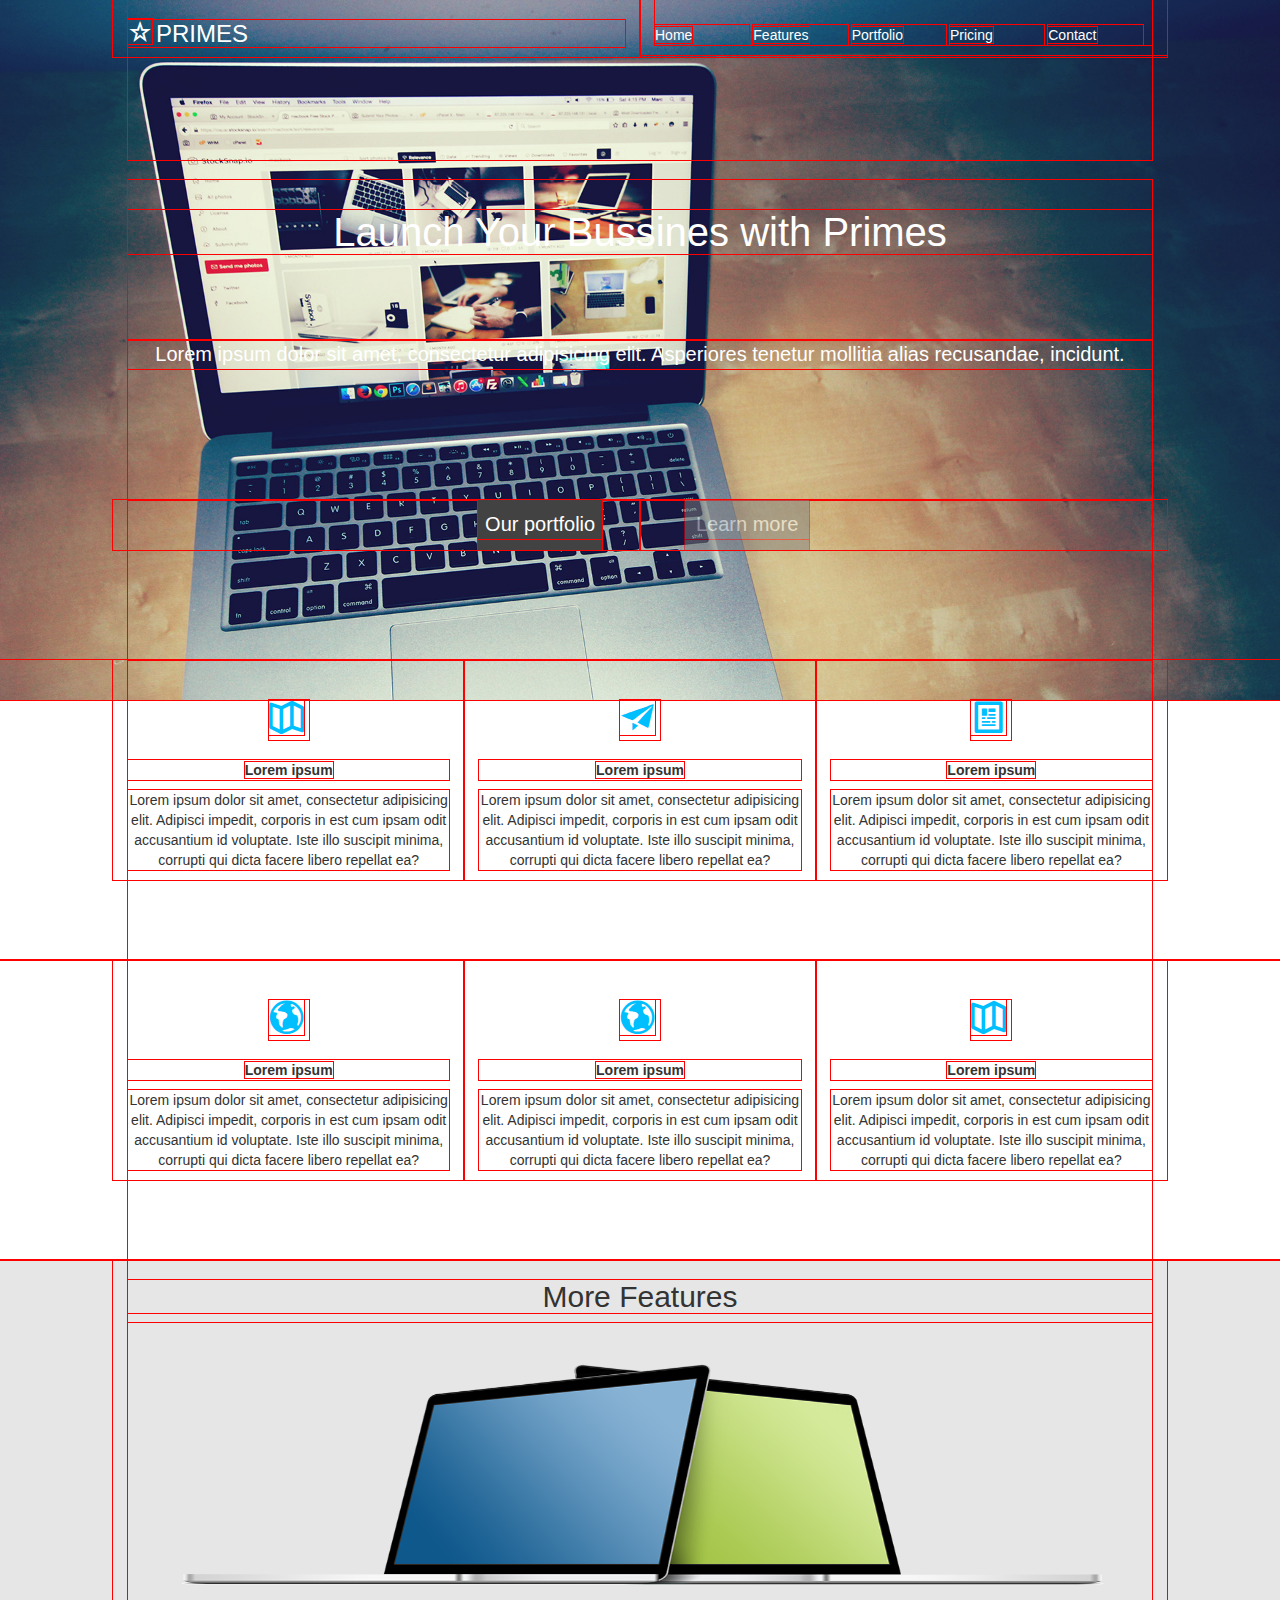
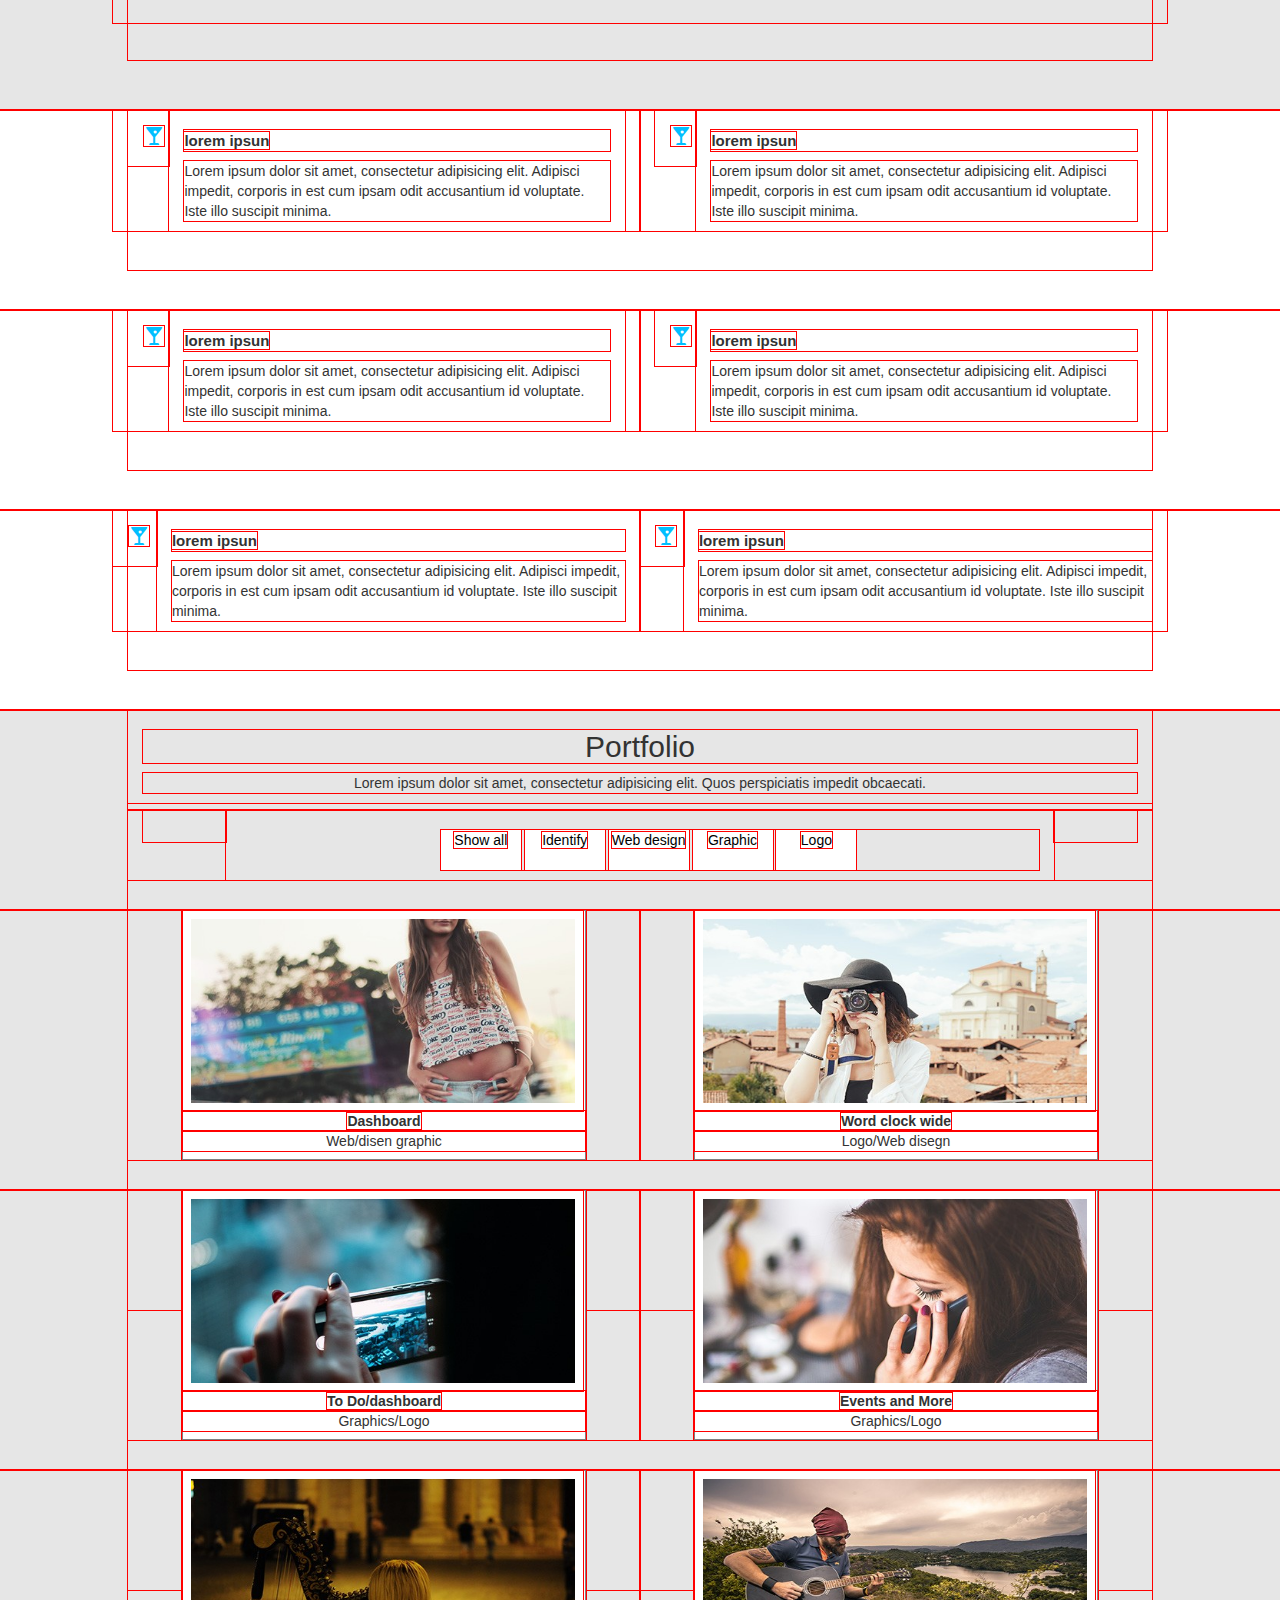
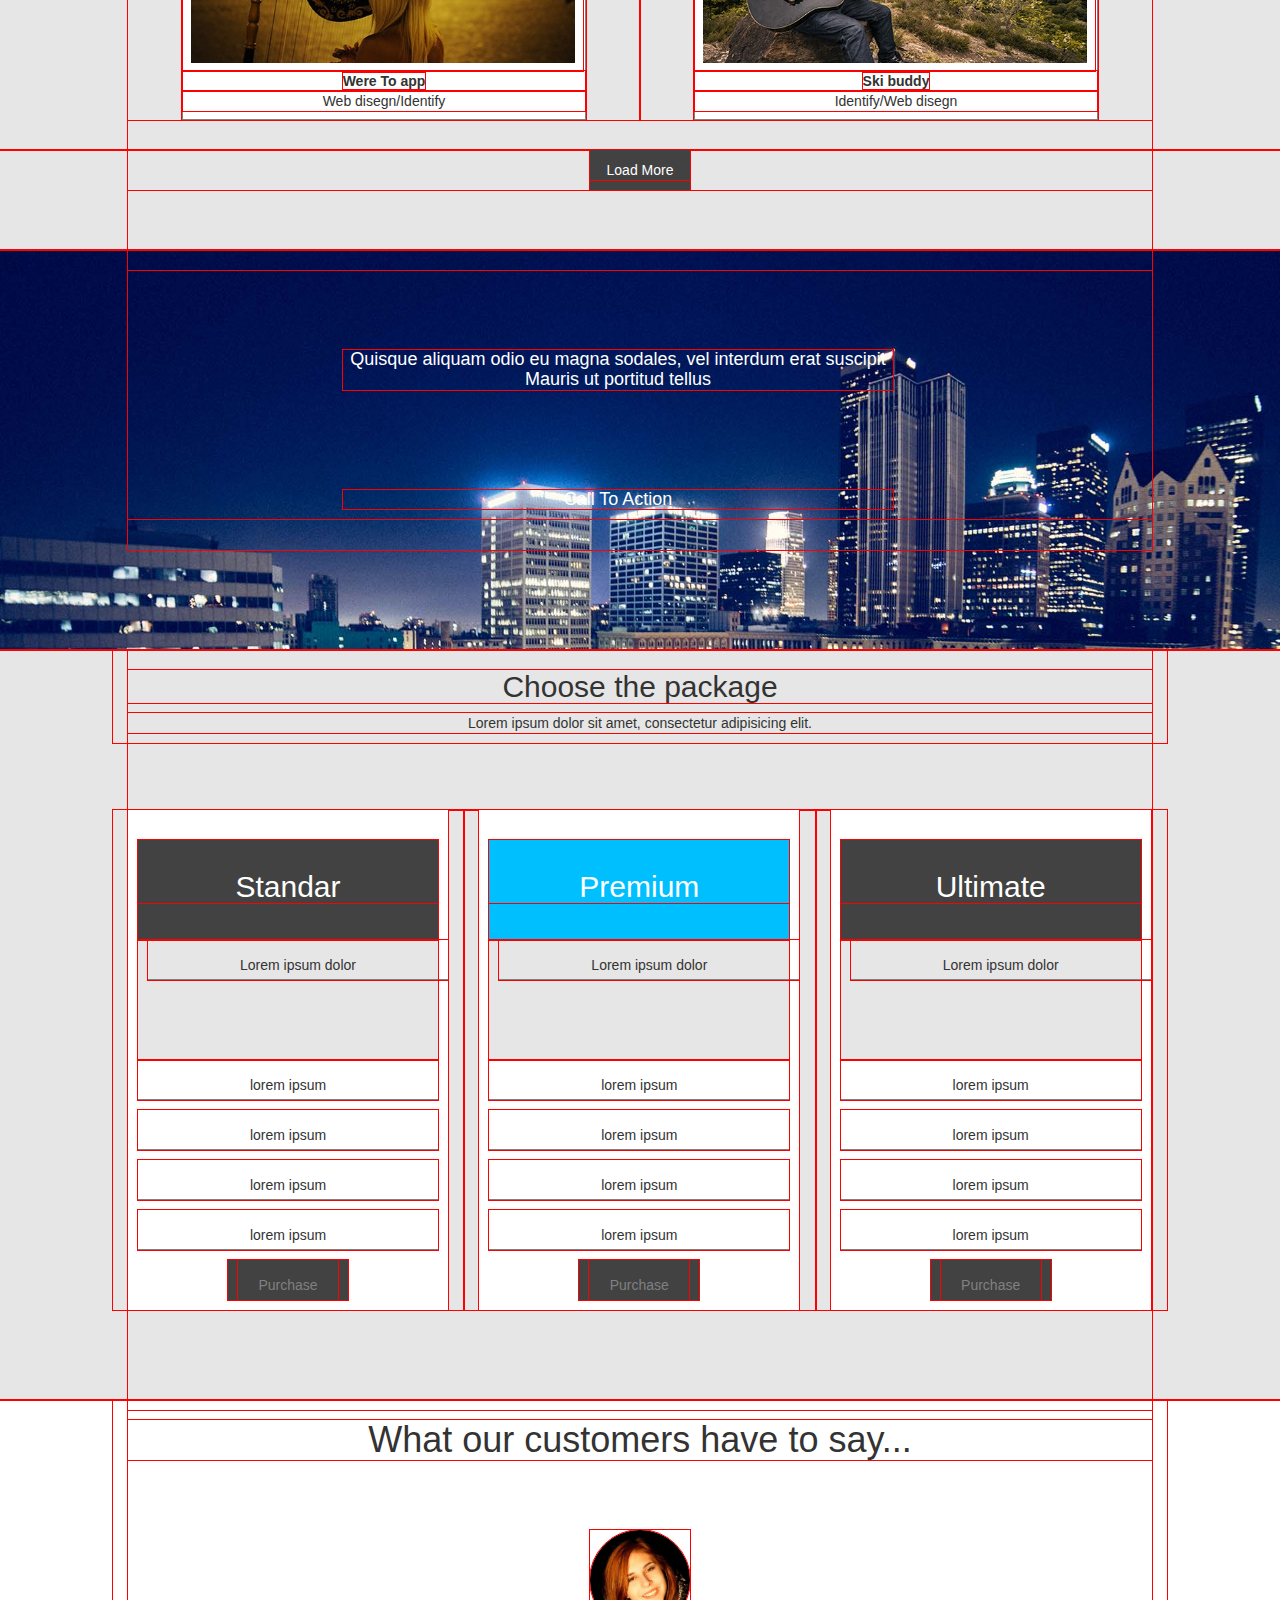
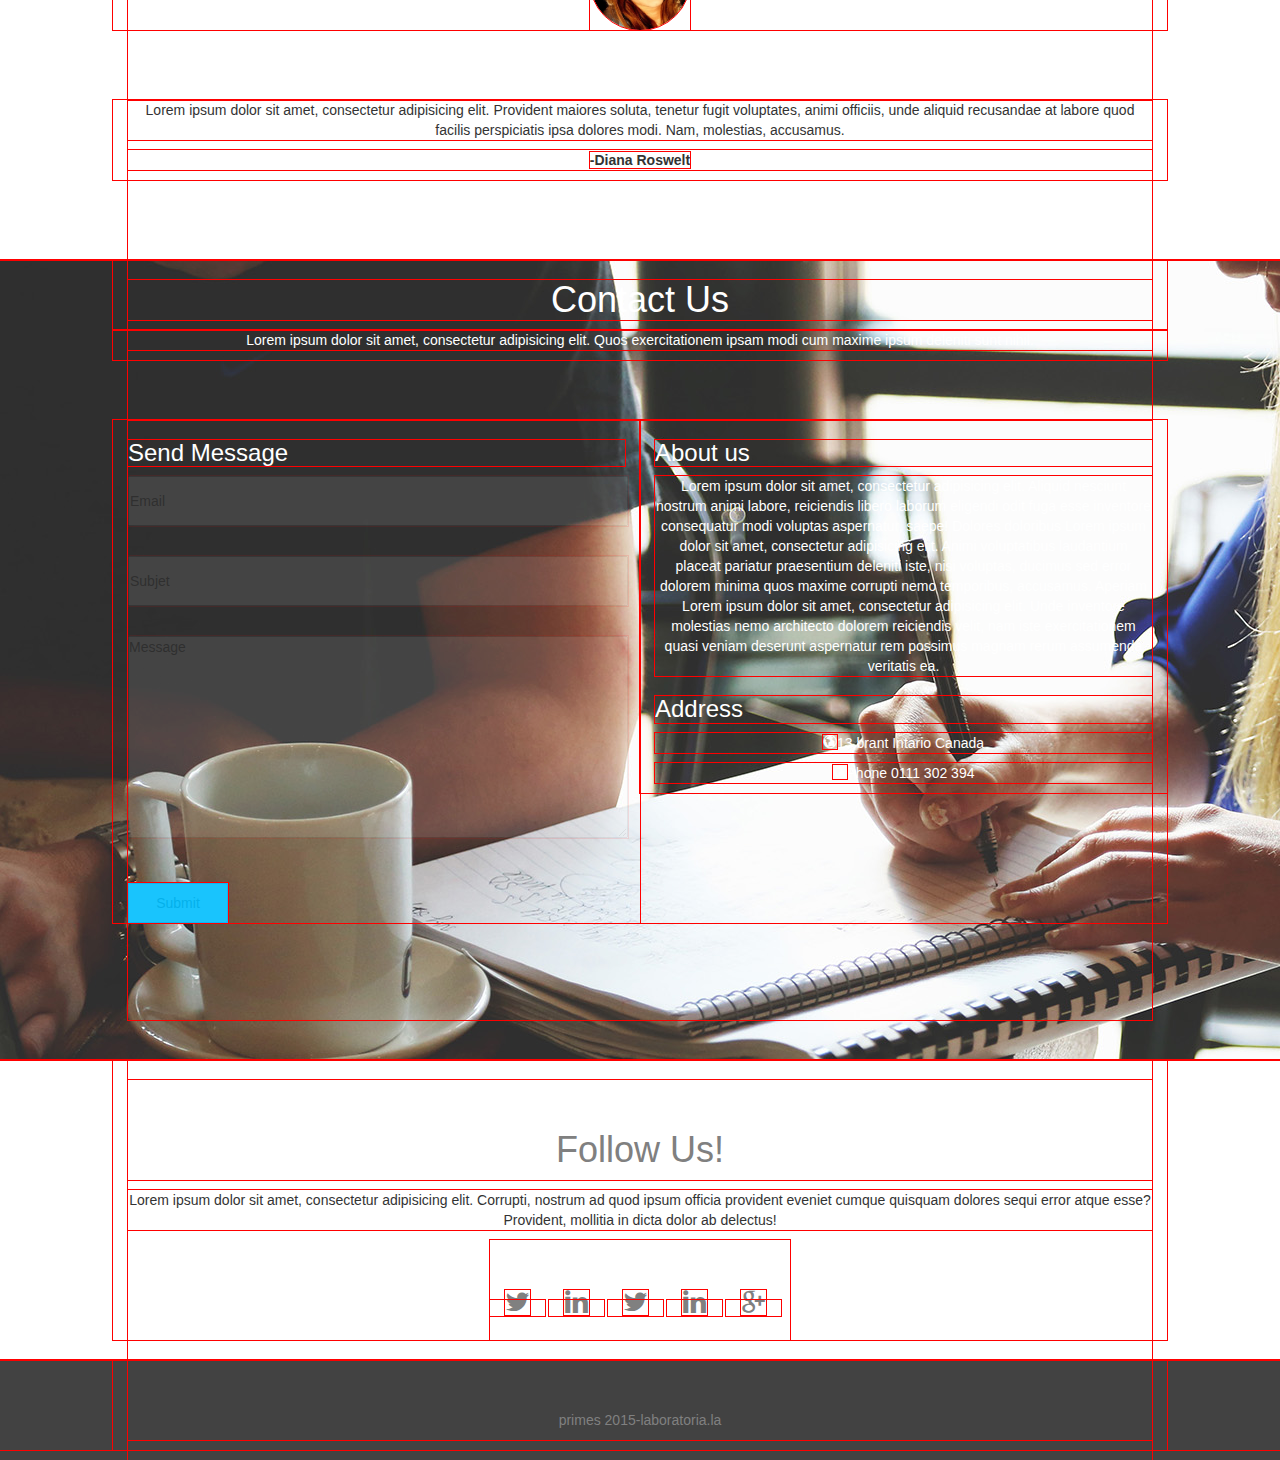
==== index.html @ 935fa1d4 "corregiendo row" ====
<!DOCTYPE html>
<html lang="en">
<head>
  <meta charset="UTF-8">
  <meta http-equiv="X-UA-Compatible" content="IE=edge">
  <title>Primes</title>

  <link rel="stylesheet" href="http://fonts.googleapis.com/css?family=Open+Sans:300,400,600,700,800">
  <link rel="stylesheet" href="http://fonts.googleapis.com/css?family=Dosis:300,400,500,600,700">
  <link rel="stylesheet" href="css/utilities.css">
  <link rel="stylesheet" href="css/font-awesome.min.css">
  <link rel="stylesheet" href="css/elegant-fonts.css">
  <link rel="stylesheet" href="css/ionicons.min.css">
  <link rel="stylesheet" href="css/common.css">
  <link rel="stylesheet" href="css/bootstrap.min.css">
  <link rel="stylesheet" href="fonts/style.css">
  <link rel="stylesheet" href="css/main.css"> 
  <meta name="viewport" content="width=device-width, initial-scale=1, maximum-scale=1">
</head>
<body>
<div class="contenedor">
    <div class="menu">
      <div class="row">
        <div class="col-md-6">
      <h3 class="blanco"> <span class="icon-star-outlined estrella"></span>PRIMES</h3>
        </div>
           <div class="col-xs-12 col-md-6">
         <ul class="blanco lista">
          <li><a href="">Home</a></li>
          <li><a href="">Features</a></li>
          <li><a href="">Portfolio</a></li>
          <li><a href="">Pricing</a></li>
          <li><a href="">Contact</a></li>
         </ul>
          
        </div>
      </div>
 
    </div>
    <div class="menu">
      <h1 class="blanco titulo">Launch Your Bussines with Primes</h1>
    </div>
    <div class="menu">
      <p class="blanco texto">Lorem ipsum dolor sit amet, consectetur adipisicing elit. Asperiores tenetur mollitia alias recusandae, incidunt.</p>
    </div>
    <div class="menu">
     <div class="row">
       <div class="col-xs-6 col-md-6">
      <a href=""><div class="boton-1">
       <p>Our portfolio</p>
      </div></a>
    </div>
      <div class="col-xs-6 col-md-6">
       <a href=""><div class="boton-2">
       <p>Learn more</p>
      </div>
      </a>
    </div>
     </div>
         
</div><!--aqui termina el inicio-->
  <div class="contenedor-2">
    <div class="menu-1">
        <div class="row">
        <div class="col-xs-12 col-md-4">
          <div class="caja-icono"><span class="icon-map icono"></span></div>
          
        <p><strong>Lorem ipsum</strong></p>
          <p>Lorem ipsum dolor sit amet, consectetur adipisicing elit. Adipisci impedit, corporis in est cum ipsam odit accusantium id voluptate. Iste illo suscipit minima, corrupti qui dicta facere libero repellat ea?</p>
        </div>
         <div class="col-xs-12 col-md-4">
           <div class="caja-icono"><span class="icon-paper-plane icono"></span></div>
         
           <p><strong>Lorem ipsum</strong></p>
          <p>Lorem ipsum dolor sit amet, consectetur adipisicing elit. Adipisci impedit, corporis in est cum ipsam odit accusantium id voluptate. Iste illo suscipit minima, corrupti qui dicta facere libero repellat ea?</p>
        </div>
         <div class="col-xs-12 col-md-4">
          <div class="caja-icono"><span class="icon-news icono"></span></div>
       
           <p><strong>Lorem ipsum</strong></p>
          <p>Lorem ipsum dolor sit amet, consectetur adipisicing elit. Adipisci impedit, corporis in est cum ipsam odit accusantium id voluptate. Iste illo suscipit minima, corrupti qui dicta facere libero repellat ea?</p>
        </div>
        </div>
   </div>
   </div>
  <div class="contenedor-2">
    <div class="menu-1">
      <div class="row">
        <div class="col-xs-12 col-md-4">
          <div class="caja-icono"><span class="icon-globe icono"></span></div>
          
          <p><strong>Lorem ipsum</strong></p>
          <p>Lorem ipsum dolor sit amet, consectetur adipisicing elit. Adipisci impedit, corporis in est cum ipsam odit accusantium id voluptate. Iste illo suscipit minima, corrupti qui dicta facere libero repellat ea?</p>
        </div>
         <div class="col-xs-12 col-md-4">
          <div class="caja-icono"><span class="icon-globe icono"></span></div>
         
          <p><strong>Lorem ipsum</strong></p>
          <p>Lorem ipsum dolor sit amet, consectetur adipisicing elit. Adipisci impedit, corporis in est cum ipsam odit accusantium id voluptate. Iste illo suscipit minima, corrupti qui dicta facere libero repellat ea?</p>
        </div>
         <div class="col-xs-12 col-md-4">
          <div class="caja-icono"><span class="icon-map icono"></span></div>
         
          <p><strong>Lorem ipsum</strong></p>
          <p>Lorem ipsum dolor sit amet, consectetur adipisicing elit. Adipisci impedit, corporis in est cum ipsam odit accusantium id voluptate. Iste illo suscipit minima, corrupti qui dicta facere libero repellat ea?</p>
        </div>
        </div>
     </div>
   </div>
     <div class="contenedor-3">
          <div class="menu-especial">
           <div class="row">
           <div class="col-xs-12 col-md-12">
             <h2>More Features</h2>
            <img src="img/laptop-features.png" class="compu">
           </div>
          </div>
      </div> 
    </div>  
     <div class="contenedor-4">
       <div class="menu">
         <div class="row">
        <div class="col-xs-12 col-md-6">
          <div class="col-md-1">
              <span class="icon-drink icono-mediano"></span>
          </div>
            <div class="col-md-11">
              <p class="parrafo-grande"><strong>lorem ipsun</strong></p>
            <p class="parrafo-ajustado">Lorem ipsum dolor sit amet, consectetur adipisicing elit. Adipisci impedit, corporis in est cum ipsam odit accusantium id voluptate. Iste illo suscipit minima.</p>
            </div>
        </div>
          <div class="col-xs-12 col-md-6">
            <div class="col-md-1">
              <span class="icon-drink icono-mediano"></span>
            </div>
            <div class="col-md-11">
              <p class="parrafo-grande"><strong>lorem ipsun</strong></p>
            <p class="parrafo-ajustado">Lorem ipsum dolor sit amet, consectetur adipisicing elit. Adipisci impedit, corporis in est cum ipsam odit accusantium id voluptate. Iste illo suscipit minima.</p>
            </div>
         </div>
        </div>
     </div>
   </div>
    <div class="contenedor-4">
      <div class="menu">
       <div class="row">
        <div class="col-xs-12 col-md-6">
          <div class="col-md-1">
              <span class="icon-drink icono-mediano"></span>
          </div>
            <div class="col-md-11">
              <p class="parrafo-grande"><strong>lorem ipsun</strong></p>
            <p class="parrafo-ajustado">Lorem ipsum dolor sit amet, consectetur adipisicing elit.
             Adipisci impedit, corporis in est cum ipsam odit accusantium id voluptate. 
             Iste illo suscipit minima.</p>
            </div>
        </div>
          <div class="col-xs-12 col-md-6">
            <div class="col-md-1">
              <span class="icon-drink icono-mediano"></span>
            </div>
            <div class="col-md-11">
              <p class="parrafo-grande"><strong>lorem ipsun</strong></p>
            <p class="parrafo-ajustado">Lorem ipsum dolor sit amet, consectetur adipisicing elit. Adipisci impedit, corporis in est cum ipsam odit accusantium id voluptate. Iste illo suscipit minima.</p>
            </div>
         </div>
         </div>   
     </div>
    </div>
     <div class="contenedor-4">
       <div class="menu">
       <div class="row">
        <div class="col-xs-12 col-md-6">
           <div class="row">
          <div class="col-md-1">
              <span class="icon-drink icono-mediano"></span>
          </div>
            <div class="col-md-11">
              <p class="parrafo-grande"><strong>lorem ipsun</strong></p>
            <p class="parrafo-ajustado" >Lorem ipsum dolor sit amet, consectetur adipisicing elit. Adipisci impedit, corporis in est cum ipsam odit accusantium id voluptate. Iste illo suscipit minima.</p>
            </div>
            </div>
        </div>
          <div class="col-xs-12 col-md-6">
            <div class="row">
            <div class="col-md-1">
              <span class="icon-drink icono-mediano"></span>
            </div>
            <div class="col-md-11">
              <p class="parrafo-grande"><strong>lorem ipsun</strong></p>
            <p class="parrafo-ajustado">Lorem ipsum dolor sit amet, consectetur adipisicing elit. Adipisci impedit, corporis in est cum ipsam odit accusantium id voluptate. Iste illo suscipit minima.</p>
            </div>
            </div>
         </div>
        </div>

     </div>
     </div>            
                
          <!--acabo la secccion3-->             
      <div class="contenedor-5-chico">
          <div class="menu-4">
            <div class="col-md-12">
              <h2>Portfolio</h2>
            <p>Lorem ipsum dolor sit amet, consectetur adipisicing elit. Quos perspiciatis impedit obcaecati.</p>
            </div>
          </div>
           <div class="menu-4">
            <div class="col-md-12">
              <div class="col-md-1"></div>
              <div class="col-md-10">
                <ul class="lista-1">
                <li><a href="">Show all</a></li>
                <li><a href="">Identify</a></li>
                <li><a href="">Web design</a></li>
                <li><a href="">Graphic</a></li>
                <li><a href="">Logo</a></li>
              </ul>
              </div>
              <div class="col-md-1"></div>
            </div>
            </div> 
        </div>
          <div class="contenedor-5">
            <div class="menu-2">
              <div class="col-md-6">
                <div class="caja-foto">
                   <img src="img/grid/1a.jpg"class="foto">
                  <p><strong>Dashboard</strong></p>
                <p>Web/disen graphic</p>
                </div>
             </div>
              <div class="col-md-6">
                <div class="caja-foto">
                   <img src="img/grid/2a.jpg"class="foto">
                  <p><strong>Word clock wide</strong></p>
                <p>Logo/Web disegn</p>
                </div>
              </div>
            </div>
          </div>
            <div class="contenedor-5">
               <div class="menu-2">
              <div class="col-md-6">
                <div class="caja-foto">
                   <img src="img/grid/3a.jpg"class="foto">
                  <p><strong>To Do/dashboard</strong></p>
                <p>Graphics/Logo</p>
                </div>
              </div>
              <div class="col-md-6">
                <div class="caja-foto">
                   <img src="img/grid/4a.jpg"class="foto">
                  <p><strong>Events and More</strong></p>
                <p>Graphics/Logo</p>
                </div>
              </div>
                </div>
            </div>
            <div class="contenedor-5">
               <div class="menu-2">
              <div class="col-md-6">
                <div class="caja-foto">
                   <img src="img/grid/5a.jpg"class="foto">
                  <p><strong>Were To app</strong></p>
                <p>Web disegn/Identify</p>
                </div>
              </div>
              <div class="col-md-6">
                <div class="caja-foto">
                   <img src="img/grid/6a.jpg"class="foto">
                  <p><strong>Ski buddy</strong></p>
                <p>Identify/Web disegn</p>
                </div>
              </div>
                </div>
            </div>
            <div class="contenedor-5-chico-1">
                <div class="menu-4">
              <div class="col-md-12">
                  <a href=""><div class="boton-3">
                       <p>Load More</p>
                  </div></a>
             </div>
            </div>
            </div>
                              
        <!--aqui termina el portafolio-->
        <div class="contenedor-6">
          <div class="menu-1">
          <div class="col-md-12">
            <h4 class="blanco">Quisque aliquam odio eu magna sodales, vel interdum erat suscipit Mauris ut portitud tellus</h4>
           <h4 class="blanco">Call To Action</h4>
          </div>
          </div>
        </div>
        <!--empieza otro contenedor-->
        <div class="contenedor-7">
          <div class="menu">
           <div class="row">
             <div class="col-md-12">
              <h2>Choose the package</h2>
              <p>Lorem ipsum dolor sit amet, consectetur adipisicing elit.</p>
            </div>
          </div>
           </div>    
                <div class="menu-3">
                           <div class="row">
                                <div class="col-md-4">
                                <div class="contenedor-blanco">
                                    <div class="caja-color">
                                       <h2>Standar</h2>
                                 </div>
                                 <div class="color-plomo">
                                 <p>Lorem ipsum dolor</p>
                                 </div>
                                  <p>lorem ipsum</p>
                                  <p>lorem ipsum</p>
                                   <p>lorem ipsum</p>
                                  <p>lorem ipsum</p>
                                   <div class="plomo" >
                                     <p id="unico">Purchase</p>
                                   </div>
                                 </div>
                                </div>
                             
                                 <div class="col-md-4">
                                 <div class="contenedor-blanco">
                                    <div class="caja-color azul">
                                     <h2>Premium</h2>
                                  </div>
                                 <div class="color-plomo">
                                 <p>Lorem ipsum dolor</p>                         
                                 </div>
                                  <p>lorem ipsum</p>
                                   <p>lorem ipsum</p>
                                   <p>lorem ipsum</p>
                                   <p>lorem ipsum</p>
                                   
                                   <div class="plomo" >
                                     <p id="unico">Purchase</p>
                                   </div>
                                   
                                 </div>
                                 </div>
                                                                                                  
                                <div class="col-md-4">
                                <div class="contenedor-blanco">
                                  <div class="caja-color">
                                 <h2>Ultimate</h2>
                                 </div>
                                 <div class="color-plomo">
                                 <p>Lorem ipsum dolor</p>
                                 </div>
                                  <p>lorem ipsum</p>
                                  <p>lorem ipsum</p>
                                   <p>lorem ipsum</p>
                                   <p>lorem ipsum</p>
                                   <div class="plomo">
                                     <p id="unico">Purchase</p>
                                   </div>
                                  </div>
                                </div>
                                
                             </div>
                        </div>
                      </div>
                  

      <div class="contenedor-8">
       <div class="menu-1">
        <div class="row">
          <div class="col-md-12">
            <h1>What our customers have to say...</h1>
             <div class="contenedor-imagenes">
               <img src="img/customer.jpg" class="chica">
             </div>
          </div>
        </div>
        </div>
       <div class="menu">
        <div class="row">
           <div class="col-md-12">
           <p>Lorem ipsum dolor sit amet, consectetur adipisicing elit. Provident maiores soluta, tenetur fugit voluptates, animi officiis, unde aliquid recusandae at labore quod facilis perspiciatis ipsa dolores modi. Nam, molestias, accusamus.</p>
           <p><strong>-Diana Roswelt</strong></p>
         </div>
        </div>
      </div>
      </div>
      <div class="contenedor-9">
         <div class="menu">
           <div class="row">
             <div class="col-md-12">
               <h1 class="blanco">Contact Us</h1>
             </div>
           </div>
          <div class="row">
             <div class="col-md-12">
               <p class="blanco">Lorem ipsum dolor sit amet, consectetur adipisicing elit. Quos exercitationem ipsam modi cum maxime ipsum deleniti sunt nihil.</p>
             </div>
           </div>
        </div>
        <div class="menu-3">
            <div class="row">
               <div class="col-md-6">
                 <h3 class="blanco">Send Message</h3>
                 <input type="text"value="Email" name="Email">
                 <input type="text"value="Subjet" name="Subjet">
                 <textarea name="comentarios" rows="10" cols="40">Message</textarea>
                 <div class="boton-4">
                 <input type="button" value="Submit">
                   
                 </div>
                                               
                 </div>
               
                 <div class="col-md-6">
                 <h3 class="blanco">About us</h3>
                 <p class="blanco">Lorem ipsum dolor sit amet, consectetur adipisicing elit. Aliquid nesciunt nostrum animi labore, reiciendis libero laborum eligendi odit fuga esse inventore consequatur modi voluptas aspernatur, saepe! Dolores doloribus Lorem ipsum dolor sit amet, consectetur adipisicing elit. Animi voluptatibus laudantium placeat pariatur praesentium deleniti iste, nisi voluptas, ducimus sed error dolorem minima quos maxime corrupti nemo temporibus, accusamus. Aperiam Lorem ipsum dolor sit amet, consectetur adipisicing elit. Unde inventore molestias nemo architecto dolorem reiciendis velit, nam iste exercitationem quasi veniam deserunt aspernatur rem possimus magnam rerum assumenda veritatis ea.</p>
                 <h3 class="blanco">Address</h3>
            
                  <p class="blanco"><span class="icon-globe icono-blanco"></span>13 brant Intario Canada</p>
                  <p class="blanco"><span class="icon-globe icono-blanco"></span>Phone 0111 302 394</p>             
              </div>
            </div>
               
        </div>
        </div>
      
      <div class="contenedor-10">
          <div class="menu-1">
            <div class="row">
               <div class="col-md-12">
                 <h1 id="texto-centrado">Follow Us!</h1>
                <p>Lorem ipsum dolor sit amet, consectetur adipisicing elit. Corrupti, nostrum ad quod ipsum officia provident eveniet cumque quisquam dolores sequi error atque esse? Provident, mollitia in dicta dolor ab delectus!</p>
                <div class="redes-sociales">
                  <a href=""><span class="icon-twitter iconos"></span></a>
                <a href=""><span class="icon-linkedin iconos"></span></a>
                <a href=""><span class="icon-twitter iconos"></span></a>
                <a href=""><span class="icon-linkedin iconos"></span></a>
                <a href=""><span class="icon-google iconos"></span></a>
                </div>
                </div>
            </div>
          </div>
      </div>
      <div class="contenedor-11">
         <div class="menu-4">
           <div class="row">
             <div class="col-md-12">
               <p id="texto-centrado">primes 2015-laboratoria.la</p>
             </div>
           </div>

         </div>
      </div>
                
      </body>
</html>
---- css/utilities.css ----
/* Font weight */
strong { 
	font-weight: 600; 
}
.f-600 {
	font-weight: 600;
}
.f-400 {
	font-weight: 400;
}

/* Paddings */
.pd-0{
	padding: 0;
}
.pd-5 {
	padding: 5%;
}
.pd-10 {
	padding: 10%;
}

.pt-0 {
	padding-top: 0%;
}
.pt-5{
	padding-top: 5%;
}
.pt-10{
	padding-top: 10%;
}
.pb-5{
	padding-bottom: 5%;
}
.pl-5{
	padding-left: 5%;
}
.pr-5{
	padding-right: 5%;
}
.mg-0{
	margin: 0;
}
.w-100{
	width: 100%;
}
.lh{
	line-height: 1.5;
}
.text-center{
	text-align: center;
}
.text-left{
	text-align: left;
}
.text-right{
	text-align: right;
}

.text-white{
	color: white;
}
.text-gray{
	color: #888;
}

.text-green{
 	color: #0dc0c0;
}

.active {
	color: #0dc0c0;
}

.a-none-decoration{
	text-decoration: none;
}
.bg-gray{
	background-color: rgb(244, 244, 244);
}
.bg-img-block {
	background-size: cover;
	background-repeat: no-repeat;
	background-position: center;
}

.pull-left {
	float: left;
}

.pull-right {
	float: right;
}
---- css/elegant-fonts.css ----
@font-face {
	font-family: 'ElegantIcons';
	src:url('../fonts/ElegantIcons.eot');
	src:url('../fonts/ElegantIcons.eot?#iefix') format('embedded-opentype'),
		url('../fonts/ElegantIcons.woff') format('woff'),
		url('../fonts/ElegantIcons.ttf') format('truetype'),
		url('../fonts/ElegantIcons.svg#ElegantIcons') format('svg');
	font-weight: normal;
	font-style: normal;
}

/* Use the following CSS code if you want to use data attributes for inserting your icons */
[data-icon]:before {
	font-family: 'ElegantIcons';
	content: attr(data-icon);
	speak: none;
	font-weight: normal;
	font-variant: normal;
	text-transform: none;
	line-height: 1;
	-webkit-font-smoothing: antialiased;
	-moz-osx-font-smoothing: grayscale;
}

/* Use the following CSS code if you want to have a class per icon */
/*
Instead of a list of all class selectors,
you can use the generic selector below, but it's slower:
[class*="your-class-prefix"] {
*/
.arrow_up, .arrow_down, .arrow_left, .arrow_right, .arrow_left-up, .arrow_right-up, .arrow_right-down, .arrow_left-down, .arrow-up-down, .arrow_up-down_alt, .arrow_left-right_alt, .arrow_left-right, .arrow_expand_alt2, .arrow_expand_alt, .arrow_condense, .arrow_expand, .arrow_move, .arrow_carrot-up, .arrow_carrot-down, .arrow_carrot-left, .arrow_carrot-right, .arrow_carrot-2up, .arrow_carrot-2down, .arrow_carrot-2left, .arrow_carrot-2right, .arrow_carrot-up_alt2, .arrow_carrot-down_alt2, .arrow_carrot-left_alt2, .arrow_carrot-right_alt2, .arrow_carrot-2up_alt2, .arrow_carrot-2down_alt2, .arrow_carrot-2left_alt2, .arrow_carrot-2right_alt2, .arrow_triangle-up, .arrow_triangle-down, .arrow_triangle-left, .arrow_triangle-right, .arrow_triangle-up_alt2, .arrow_triangle-down_alt2, .arrow_triangle-left_alt2, .arrow_triangle-right_alt2, .arrow_back, .icon_minus-06, .icon_plus, .icon_close, .icon_check, .icon_minus_alt2, .icon_plus_alt2, .icon_close_alt2, .icon_check_alt2, .icon_zoom-out_alt, .icon_zoom-in_alt, .icon_search, .icon_box-empty, .icon_box-selected, .icon_minus-box, .icon_plus-box, .icon_box-checked, .icon_circle-empty, .icon_circle-slelected, .icon_stop_alt2, .icon_stop, .icon_pause_alt2, .icon_pause, .icon_menu, .icon_menu-square_alt2, .icon_menu-circle_alt2, .icon_ul, .icon_ol, .icon_adjust-horiz, .icon_adjust-vert, .icon_document_alt, .icon_documents_alt, .icon_pencil, .icon_pencil-edit_alt, .icon_pencil-edit, .icon_folder-alt, .icon_folder-open_alt, .icon_folder-add_alt, .icon_info_alt, .icon_error-oct_alt, .icon_error-circle_alt, .icon_error-triangle_alt, .icon_question_alt2, .icon_question, .icon_comment_alt, .icon_chat_alt, .icon_vol-mute_alt, .icon_volume-low_alt, .icon_volume-high_alt, .icon_quotations, .icon_quotations_alt2, .icon_clock_alt, .icon_lock_alt, .icon_lock-open_alt, .icon_key_alt, .icon_cloud_alt, .icon_cloud-upload_alt, .icon_cloud-download_alt, .icon_image, .icon_images, .icon_lightbulb_alt, .icon_gift_alt, .icon_house_alt, .icon_genius, .icon_mobile, .icon_tablet, .icon_laptop, .icon_desktop, .icon_camera_alt, .icon_mail_alt, .icon_cone_alt, .icon_ribbon_alt, .icon_bag_alt, .icon_creditcard, .icon_cart_alt, .icon_paperclip, .icon_tag_alt, .icon_tags_alt, .icon_trash_alt, .icon_cursor_alt, .icon_mic_alt, .icon_compass_alt, .icon_pin_alt, .icon_pushpin_alt, .icon_map_alt, .icon_drawer_alt, .icon_toolbox_alt, .icon_book_alt, .icon_calendar, .icon_film, .icon_table, .icon_contacts_alt, .icon_headphones, .icon_lifesaver, .icon_piechart, .icon_refresh, .icon_link_alt, .icon_link, .icon_loading, .icon_blocked, .icon_archive_alt, .icon_heart_alt, .icon_star_alt, .icon_star-half_alt, .icon_star, .icon_star-half, .icon_tools, .icon_tool, .icon_cog, .icon_cogs, .arrow_up_alt, .arrow_down_alt, .arrow_left_alt, .arrow_right_alt, .arrow_left-up_alt, .arrow_right-up_alt, .arrow_right-down_alt, .arrow_left-down_alt, .arrow_condense_alt, .arrow_expand_alt3, .arrow_carrot_up_alt, .arrow_carrot-down_alt, .arrow_carrot-left_alt, .arrow_carrot-right_alt, .arrow_carrot-2up_alt, .arrow_carrot-2dwnn_alt, .arrow_carrot-2left_alt, .arrow_carrot-2right_alt, .arrow_triangle-up_alt, .arrow_triangle-down_alt, .arrow_triangle-left_alt, .arrow_triangle-right_alt, .icon_minus_alt, .icon_plus_alt, .icon_close_alt, .icon_check_alt, .icon_zoom-out, .icon_zoom-in, .icon_stop_alt, .icon_menu-square_alt, .icon_menu-circle_alt, .icon_document, .icon_documents, .icon_pencil_alt, .icon_folder, .icon_folder-open, .icon_folder-add, .icon_folder_upload, .icon_folder_download, .icon_info, .icon_error-circle, .icon_error-oct, .icon_error-triangle, .icon_question_alt, .icon_comment, .icon_chat, .icon_vol-mute, .icon_volume-low, .icon_volume-high, .icon_quotations_alt, .icon_clock, .icon_lock, .icon_lock-open, .icon_key, .icon_cloud, .icon_cloud-upload, .icon_cloud-download, .icon_lightbulb, .icon_gift, .icon_house, .icon_camera, .icon_mail, .icon_cone, .icon_ribbon, .icon_bag, .icon_cart, .icon_tag, .icon_tags, .icon_trash, .icon_cursor, .icon_mic, .icon_compass, .icon_pin, .icon_pushpin, .icon_map, .icon_drawer, .icon_toolbox, .icon_book, .icon_contacts, .icon_archive, .icon_heart, .icon_profile, .icon_group, .icon_grid-2x2, .icon_grid-3x3, .icon_music, .icon_pause_alt, .icon_phone, .icon_upload, .icon_download, .social_facebook, .social_twitter, .social_pinterest, .social_googleplus, .social_tumblr, .social_tumbleupon, .social_wordpress, .social_instagram, .social_dribbble, .social_vimeo, .social_linkedin, .social_rss, .social_deviantart, .social_share, .social_myspace, .social_skype, .social_youtube, .social_picassa, .social_googledrive, .social_flickr, .social_blogger, .social_spotify, .social_delicious, .social_facebook_circle, .social_twitter_circle, .social_pinterest_circle, .social_googleplus_circle, .social_tumblr_circle, .social_stumbleupon_circle, .social_wordpress_circle, .social_instagram_circle, .social_dribbble_circle, .social_vimeo_circle, .social_linkedin_circle, .social_rss_circle, .social_deviantart_circle, .social_share_circle, .social_myspace_circle, .social_skype_circle, .social_youtube_circle, .social_picassa_circle, .social_googledrive_alt2, .social_flickr_circle, .social_blogger_circle, .social_spotify_circle, .social_delicious_circle, .social_facebook_square, .social_twitter_square, .social_pinterest_square, .social_googleplus_square, .social_tumblr_square, .social_stumbleupon_square, .social_wordpress_square, .social_instagram_square, .social_dribbble_square, .social_vimeo_square, .social_linkedin_square, .social_rss_square, .social_deviantart_square, .social_share_square, .social_myspace_square, .social_skype_square, .social_youtube_square, .social_picassa_square, .social_googledrive_square, .social_flickr_square, .social_blogger_square, .social_spotify_square, .social_delicious_square, .icon_printer, .icon_calulator, .icon_building, .icon_floppy, .icon_drive, .icon_search-2, .icon_id, .icon_id-2, .icon_puzzle, .icon_like, .icon_dislike, .icon_mug, .icon_currency, .icon_wallet, .icon_pens, .icon_easel, .icon_flowchart, .icon_datareport, .icon_briefcase, .icon_shield, .icon_percent, .icon_globe, .icon_globe-2, .icon_target, .icon_hourglass, .icon_balance, .icon_rook, .icon_printer-alt, .icon_calculator_alt, .icon_building_alt, .icon_floppy_alt, .icon_drive_alt, .icon_search_alt, .icon_id_alt, .icon_id-2_alt, .icon_puzzle_alt, .icon_like_alt, .icon_dislike_alt, .icon_mug_alt, .icon_currency_alt, .icon_wallet_alt, .icon_pens_alt, .icon_easel_alt, .icon_flowchart_alt, .icon_datareport_alt, .icon_briefcase_alt, .icon_shield_alt, .icon_percent_alt, .icon_globe_alt, .icon_clipboard {
	font-family: 'ElegantIcons';
	speak: none;
	font-style: normal;
	font-weight: normal;
	font-variant: normal;
	text-transform: none;
	line-height: 1;
	-webkit-font-smoothing: antialiased;
}
.arrow_up:before {
	content: "\21";
}
.arrow_down:before {
	content: "\22";
}
.arrow_left:before {
	content: "\23";
}
.arrow_right:before {
	content: "\24";
}
.arrow_left-up:before {
	content: "\25";
}
.arrow_right-up:before {
	content: "\26";
}
.arrow_right-down:before {
	content: "\27";
}
.arrow_left-down:before {
	content: "\28";
}
.arrow-up-down:before {
	content: "\29";
}
.arrow_up-down_alt:before {
	content: "\2a";
}
.arrow_left-right_alt:before {
	content: "\2b";
}
.arrow_left-right:before {
	content: "\2c";
}
.arrow_expand_alt2:before {
	content: "\2d";
}
.arrow_expand_alt:before {
	content: "\2e";
}
.arrow_condense:before {
	content: "\2f";
}
.arrow_expand:before {
	content: "\30";
}
.arrow_move:before {
	content: "\31";
}
.arrow_carrot-up:before {
	content: "\32";
}
.arrow_carrot-down:before {
	content: "\33";
}
.arrow_carrot-left:before {
	content: "\34";
}
.arrow_carrot-right:before {
	content: "\35";
}
.arrow_carrot-2up:before {
	content: "\36";
}
.arrow_carrot-2down:before {
	content: "\37";
}
.arrow_carrot-2left:before {
	content: "\38";
}
.arrow_carrot-2right:before {
	content: "\39";
}
.arrow_carrot-up_alt2:before {
	content: "\3a";
}
.arrow_carrot-down_alt2:before {
	content: "\3b";
}
.arrow_carrot-left_alt2:before {
	content: "\3c";
}
.arrow_carrot-right_alt2:before {
	content: "\3d";
}
.arrow_carrot-2up_alt2:before {
	content: "\3e";
}
.arrow_carrot-2down_alt2:before {
	content: "\3f";
}
.arrow_carrot-2left_alt2:before {
	content: "\40";
}
.arrow_carrot-2right_alt2:before {
	content: "\41";
}
.arrow_triangle-up:before {
	content: "\42";
}
.arrow_triangle-down:before {
	content: "\43";
}
.arrow_triangle-left:before {
	content: "\44";
}
.arrow_triangle-right:before {
	content: "\45";
}
.arrow_triangle-up_alt2:before {
	content: "\46";
}
.arrow_triangle-down_alt2:before {
	content: "\47";
}
.arrow_triangle-left_alt2:before {
	content: "\48";
}
.arrow_triangle-right_alt2:before {
	content: "\49";
}
.arrow_back:before {
	content: "\4a";
}
.icon_minus-06:before {
	content: "\4b";
}
.icon_plus:before {
	content: "\4c";
}
.icon_close:before {
	content: "\4d";
}
.icon_check:before {
	content: "\4e";
}
.icon_minus_alt2:before {
	content: "\4f";
}
.icon_plus_alt2:before {
	content: "\50";
}
.icon_close_alt2:before {
	content: "\51";
}
.icon_check_alt2:before {
	content: "\52";
}
.icon_zoom-out_alt:before {
	content: "\53";
}
.icon_zoom-in_alt:before {
	content: "\54";
}
.icon_search:before {
	content: "\55";
}
.icon_box-empty:before {
	content: "\56";
}
.icon_box-selected:before {
	content: "\57";
}
.icon_minus-box:before {
	content: "\58";
}
.icon_plus-box:before {
	content: "\59";
}
.icon_box-checked:before {
	content: "\5a";
}
.icon_circle-empty:before {
	content: "\5b";
}
.icon_circle-slelected:before {
	content: "\5c";
}
.icon_stop_alt2:before {
	content: "\5d";
}
.icon_stop:before {
	content: "\5e";
}
.icon_pause_alt2:before {
	content: "\5f";
}
.icon_pause:before {
	content: "\60";
}
.icon_menu:before {
	content: "\61";
}
.icon_menu-square_alt2:before {
	content: "\62";
}
.icon_menu-circle_alt2:before {
	content: "\63";
}
.icon_ul:before {
	content: "\64";
}
.icon_ol:before {
	content: "\65";
}
.icon_adjust-horiz:before {
	content: "\66";
}
.icon_adjust-vert:before {
	content: "\67";
}
.icon_document_alt:before {
	content: "\68";
}
.icon_documents_alt:before {
	content: "\69";
}
.icon_pencil:before {
	content: "\6a";
}
.icon_pencil-edit_alt:before {
	content: "\6b";
}
.icon_pencil-edit:before {
	content: "\6c";
}
.icon_folder-alt:before {
	content: "\6d";
}
.icon_folder-open_alt:before {
	content: "\6e";
}
.icon_folder-add_alt:before {
	content: "\6f";
}
.icon_info_alt:before {
	content: "\70";
}
.icon_error-oct_alt:before {
	content: "\71";
}
.icon_error-circle_alt:before {
	content: "\72";
}
.icon_error-triangle_alt:before {
	content: "\73";
}
.icon_question_alt2:before {
	content: "\74";
}
.icon_question:before {
	content: "\75";
}
.icon_comment_alt:before {
	content: "\76";
}
.icon_chat_alt:before {
	content: "\77";
}
.icon_vol-mute_alt:before {
	content: "\78";
}
.icon_volume-low_alt:before {
	content: "\79";
}
.icon_volume-high_alt:before {
	content: "\7a";
}
.icon_quotations:before {
	content: "\7b";
}
.icon_quotations_alt2:before {
	content: "\7c";
}
.icon_clock_alt:before {
	content: "\7d";
}
.icon_lock_alt:before {
	content: "\7e";
}
.icon_lock-open_alt:before {
	content: "\e000";
}
.icon_key_alt:before {
	content: "\e001";
}
.icon_cloud_alt:before {
	content: "\e002";
}
.icon_cloud-upload_alt:before {
	content: "\e003";
}
.icon_cloud-download_alt:before {
	content: "\e004";
}
.icon_image:before {
	content: "\e005";
}
.icon_images:before {
	content: "\e006";
}
.icon_lightbulb_alt:before {
	content: "\e007";
}
.icon_gift_alt:before {
	content: "\e008";
}
.icon_house_alt:before {
	content: "\e009";
}
.icon_genius:before {
	content: "\e00a";
}
.icon_mobile:before {
	content: "\e00b";
}
.icon_tablet:before {
	content: "\e00c";
}
.icon_laptop:before {
	content: "\e00d";
}
.icon_desktop:before {
	content: "\e00e";
}
.icon_camera_alt:before {
	content: "\e00f";
}
.icon_mail_alt:before {
	content: "\e010";
}
.icon_cone_alt:before {
	content: "\e011";
}
.icon_ribbon_alt:before {
	content: "\e012";
}
.icon_bag_alt:before {
	content: "\e013";
}
.icon_creditcard:before {
	content: "\e014";
}
.icon_cart_alt:before {
	content: "\e015";
}
.icon_paperclip:before {
	content: "\e016";
}
.icon_tag_alt:before {
	content: "\e017";
}
.icon_tags_alt:before {
	content: "\e018";
}
.icon_trash_alt:before {
	content: "\e019";
}
.icon_cursor_alt:before {
	content: "\e01a";
}
.icon_mic_alt:before {
	content: "\e01b";
}
.icon_compass_alt:before {
	content: "\e01c";
}
.icon_pin_alt:before {
	content: "\e01d";
}
.icon_pushpin_alt:before {
	content: "\e01e";
}
.icon_map_alt:before {
	content: "\e01f";
}
.icon_drawer_alt:before {
	content: "\e020";
}
.icon_toolbox_alt:before {
	content: "\e021";
}
.icon_book_alt:before {
	content: "\e022";
}
.icon_calendar:before {
	content: "\e023";
}
.icon_film:before {
	content: "\e024";
}
.icon_table:before {
	content: "\e025";
}
.icon_contacts_alt:before {
	content: "\e026";
}
.icon_headphones:before {
	content: "\e027";
}
.icon_lifesaver:before {
	content: "\e028";
}
.icon_piechart:before {
	content: "\e029";
}
.icon_refresh:before {
	content: "\e02a";
}
.icon_link_alt:before {
	content: "\e02b";
}
.icon_link:before {
	content: "\e02c";
}
.icon_loading:before {
	content: "\e02d";
}
.icon_blocked:before {
	content: "\e02e";
}
.icon_archive_alt:before {
	content: "\e02f";
}
.icon_heart_alt:before {
	content: "\e030";
}
.icon_star_alt:before {
	content: "\e031";
}
.icon_star-half_alt:before {
	content: "\e032";
}
.icon_star:before {
	content: "\e033";
}
.icon_star-half:before {
	content: "\e034";
}
.icon_tools:before {
	content: "\e035";
}
.icon_tool:before {
	content: "\e036";
}
.icon_cog:before {
	content: "\e037";
}
.icon_cogs:before {
	content: "\e038";
}
.arrow_up_alt:before {
	content: "\e039";
}
.arrow_down_alt:before {
	content: "\e03a";
}
.arrow_left_alt:before {
	content: "\e03b";
}
.arrow_right_alt:before {
	content: "\e03c";
}
.arrow_left-up_alt:before {
	content: "\e03d";
}
.arrow_right-up_alt:before {
	content: "\e03e";
}
.arrow_right-down_alt:before {
	content: "\e03f";
}
.arrow_left-down_alt:before {
	content: "\e040";
}
.arrow_condense_alt:before {
	content: "\e041";
}
.arrow_expand_alt3:before {
	content: "\e042";
}
.arrow_carrot_up_alt:before {
	content: "\e043";
}
.arrow_carrot-down_alt:before {
	content: "\e044";
}
.arrow_carrot-left_alt:before {
	content: "\e045";
}
.arrow_carrot-right_alt:before {
	content: "\e046";
}
.arrow_carrot-2up_alt:before {
	content: "\e047";
}
.arrow_carrot-2dwnn_alt:before {
	content: "\e048";
}
.arrow_carrot-2left_alt:before {
	content: "\e049";
}
.arrow_carrot-2right_alt:before {
	content: "\e04a";
}
.arrow_triangle-up_alt:before {
	content: "\e04b";
}
.arrow_triangle-down_alt:before {
	content: "\e04c";
}
.arrow_triangle-left_alt:before {
	content: "\e04d";
}
.arrow_triangle-right_alt:before {
	content: "\e04e";
}
.icon_minus_alt:before {
	content: "\e04f";
}
.icon_plus_alt:before {
	content: "\e050";
}
.icon_close_alt:before {
	content: "\e051";
}
.icon_check_alt:before {
	content: "\e052";
}
.icon_zoom-out:before {
	content: "\e053";
}
.icon_zoom-in:before {
	content: "\e054";
}
.icon_stop_alt:before {
	content: "\e055";
}
.icon_menu-square_alt:before {
	content: "\e056";
}
.icon_menu-circle_alt:before {
	content: "\e057";
}
.icon_document:before {
	content: "\e058";
}
.icon_documents:before {
	content: "\e059";
}
.icon_pencil_alt:before {
	content: "\e05a";
}
.icon_folder:before {
	content: "\e05b";
}
.icon_folder-open:before {
	content: "\e05c";
}
.icon_folder-add:before {
	content: "\e05d";
}
.icon_folder_upload:before {
	content: "\e05e";
}
.icon_folder_download:before {
	content: "\e05f";
}
.icon_info:before {
	content: "\e060";
}
.icon_error-circle:before {
	content: "\e061";
}
.icon_error-oct:before {
	content: "\e062";
}
.icon_error-triangle:before {
	content: "\e063";
}
.icon_question_alt:before {
	content: "\e064";
}
.icon_comment:before {
	content: "\e065";
}
.icon_chat:before {
	content: "\e066";
}
.icon_vol-mute:before {
	content: "\e067";
}
.icon_volume-low:before {
	content: "\e068";
}
.icon_volume-high:before {
	content: "\e069";
}
.icon_quotations_alt:before {
	content: "\e06a";
}
.icon_clock:before {
	content: "\e06b";
}
.icon_lock:before {
	content: "\e06c";
}
.icon_lock-open:before {
	content: "\e06d";
}
.icon_key:before {
	content: "\e06e";
}
.icon_cloud:before {
	content: "\e06f";
}
.icon_cloud-upload:before {
	content: "\e070";
}
.icon_cloud-download:before {
	content: "\e071";
}
.icon_lightbulb:before {
	content: "\e072";
}
.icon_gift:before {
	content: "\e073";
}
.icon_house:before {
	content: "\e074";
}
.icon_camera:before {
	content: "\e075";
}
.icon_mail:before {
	content: "\e076";
}
.icon_cone:before {
	content: "\e077";
}
.icon_ribbon:before {
	content: "\e078";
}
.icon_bag:before {
	content: "\e079";
}
.icon_cart:before {
	content: "\e07a";
}
.icon_tag:before {
	content: "\e07b";
}
.icon_tags:before {
	content: "\e07c";
}
.icon_trash:before {
	content: "\e07d";
}
.icon_cursor:before {
	content: "\e07e";
}
.icon_mic:before {
	content: "\e07f";
}
.icon_compass:before {
	content: "\e080";
}
.icon_pin:before {
	content: "\e081";
}
.icon_pushpin:before {
	content: "\e082";
}
.icon_map:before {
	content: "\e083";
}
.icon_drawer:before {
	content: "\e084";
}
.icon_toolbox:before {
	content: "\e085";
}
.icon_book:before {
	content: "\e086";
}
.icon_contacts:before {
	content: "\e087";
}
.icon_archive:before {
	content: "\e088";
}
.icon_heart:before {
	content: "\e089";
}
.icon_profile:before {
	content: "\e08a";
}
.icon_group:before {
	content: "\e08b";
}
.icon_grid-2x2:before {
	content: "\e08c";
}
.icon_grid-3x3:before {
	content: "\e08d";
}
.icon_music:before {
	content: "\e08e";
}
.icon_pause_alt:before {
	content: "\e08f";
}
.icon_phone:before {
	content: "\e090";
}
.icon_upload:before {
	content: "\e091";
}
.icon_download:before {
	content: "\e092";
}
.social_facebook:before {
	content: "\e093";
}
.social_twitter:before {
	content: "\e094";
}
.social_pinterest:before {
	content: "\e095";
}
.social_googleplus:before {
	content: "\e096";
}
.social_tumblr:before {
	content: "\e097";
}
.social_tumbleupon:before {
	content: "\e098";
}
.social_wordpress:before {
	content: "\e099";
}
.social_instagram:before {
	content: "\e09a";
}
.social_dribbble:before {
	content: "\e09b";
}
.social_vimeo:before {
	content: "\e09c";
}
.social_linkedin:before {
	content: "\e09d";
}
.social_rss:before {
	content: "\e09e";
}
.social_deviantart:before {
	content: "\e09f";
}
.social_share:before {
	content: "\e0a0";
}
.social_myspace:before {
	content: "\e0a1";
}
.social_skype:before {
	content: "\e0a2";
}
.social_youtube:before {
	content: "\e0a3";
}
.social_picassa:before {
	content: "\e0a4";
}
.social_googledrive:before {
	content: "\e0a5";
}
.social_flickr:before {
	content: "\e0a6";
}
.social_blogger:before {
	content: "\e0a7";
}
.social_spotify:before {
	content: "\e0a8";
}
.social_delicious:before {
	content: "\e0a9";
}
.social_facebook_circle:before {
	content: "\e0aa";
}
.social_twitter_circle:before {
	content: "\e0ab";
}
.social_pinterest_circle:before {
	content: "\e0ac";
}
.social_googleplus_circle:before {
	content: "\e0ad";
}
.social_tumblr_circle:before {
	content: "\e0ae";
}
.social_stumbleupon_circle:before {
	content: "\e0af";
}
.social_wordpress_circle:before {
	content: "\e0b0";
}
.social_instagram_circle:before {
	content: "\e0b1";
}
.social_dribbble_circle:before {
	content: "\e0b2";
}
.social_vimeo_circle:before {
	content: "\e0b3";
}
.social_linkedin_circle:before {
	content: "\e0b4";
}
.social_rss_circle:before {
	content: "\e0b5";
}
.social_deviantart_circle:before {
	content: "\e0b6";
}
.social_share_circle:before {
	content: "\e0b7";
}
.social_myspace_circle:before {
	content: "\e0b8";
}
.social_skype_circle:before {
	content: "\e0b9";
}
.social_youtube_circle:before {
	content: "\e0ba";
}
.social_picassa_circle:before {
	content: "\e0bb";
}
.social_googledrive_alt2:before {
	content: "\e0bc";
}
.social_flickr_circle:before {
	content: "\e0bd";
}
.social_blogger_circle:before {
	content: "\e0be";
}
.social_spotify_circle:before {
	content: "\e0bf";
}
.social_delicious_circle:before {
	content: "\e0c0";
}
.social_facebook_square:before {
	content: "\e0c1";
}
.social_twitter_square:before {
	content: "\e0c2";
}
.social_pinterest_square:before {
	content: "\e0c3";
}
.social_googleplus_square:before {
	content: "\e0c4";
}
.social_tumblr_square:before {
	content: "\e0c5";
}
.social_stumbleupon_square:before {
	content: "\e0c6";
}
.social_wordpress_square:before {
	content: "\e0c7";
}
.social_instagram_square:before {
	content: "\e0c8";
}
.social_dribbble_square:before {
	content: "\e0c9";
}
.social_vimeo_square:before {
	content: "\e0ca";
}
.social_linkedin_square:before {
	content: "\e0cb";
}
.social_rss_square:before {
	content: "\e0cc";
}
.social_deviantart_square:before {
	content: "\e0cd";
}
.social_share_square:before {
	content: "\e0ce";
}
.social_myspace_square:before {
	content: "\e0cf";
}
.social_skype_square:before {
	content: "\e0d0";
}
.social_youtube_square:before {
	content: "\e0d1";
}
.social_picassa_square:before {
	content: "\e0d2";
}
.social_googledrive_square:before {
	content: "\e0d3";
}
.social_flickr_square:before {
	content: "\e0d4";
}
.social_blogger_square:before {
	content: "\e0d5";
}
.social_spotify_square:before {
	content: "\e0d6";
}
.social_delicious_square:before {
	content: "\e0d7";
}
.icon_printer:before {
	content: "\e103";
}
.icon_calulator:before {
	content: "\e0ee";
}
.icon_building:before {
	content: "\e0ef";
}
.icon_floppy:before {
	content: "\e0e8";
}
.icon_drive:before {
	content: "\e0ea";
}
.icon_search-2:before {
	content: "\e101";
}
.icon_id:before {
	content: "\e107";
}
.icon_id-2:before {
	content: "\e108";
}
.icon_puzzle:before {
	content: "\e102";
}
.icon_like:before {
	content: "\e106";
}
.icon_dislike:before {
	content: "\e0eb";
}
.icon_mug:before {
	content: "\e105";
}
.icon_currency:before {
	content: "\e0ed";
}
.icon_wallet:before {
	content: "\e100";
}
.icon_pens:before {
	content: "\e104";
}
.icon_easel:before {
	content: "\e0e9";
}
.icon_flowchart:before {
	content: "\e109";
}
.icon_datareport:before {
	content: "\e0ec";
}
.icon_briefcase:before {
	content: "\e0fe";
}
.icon_shield:before {
	content: "\e0f6";
}
.icon_percent:before {
	content: "\e0fb";
}
.icon_globe:before {
	content: "\e0e2";
}
.icon_globe-2:before {
	content: "\e0e3";
}
.icon_target:before {
	content: "\e0f5";
}
.icon_hourglass:before {
	content: "\e0e1";
}
.icon_balance:before {
	content: "\e0ff";
}
.icon_rook:before {
	content: "\e0f8";
}
.icon_printer-alt:before {
	content: "\e0fa";
}
.icon_calculator_alt:before {
	content: "\e0e7";
}
.icon_building_alt:before {
	content: "\e0fd";
}
.icon_floppy_alt:before {
	content: "\e0e4";
}
.icon_drive_alt:before {
	content: "\e0e5";
}
.icon_search_alt:before {
	content: "\e0f7";
}
.icon_id_alt:before {
	content: "\e0e0";
}
.icon_id-2_alt:before {
	content: "\e0fc";
}
.icon_puzzle_alt:before {
	content: "\e0f9";
}
.icon_like_alt:before {
	content: "\e0dd";
}
.icon_dislike_alt:before {
	content: "\e0f1";
}
.icon_mug_alt:before {
	content: "\e0dc";
}
.icon_currency_alt:before {
	content: "\e0f3";
}
.icon_wallet_alt:before {
	content: "\e0d8";
}
.icon_pens_alt:before {
	content: "\e0db";
}
.icon_easel_alt:before {
	content: "\e0f0";
}
.icon_flowchart_alt:before {
	content: "\e0df";
}
.icon_datareport_alt:before {
	content: "\e0f2";
}
.icon_briefcase_alt:before {
	content: "\e0f4";
}
.icon_shield_alt:before {
	content: "\e0d9";
}
.icon_percent_alt:before {
	content: "\e0da";
}
.icon_globe_alt:before {
	content: "\e0de";
}
.icon_clipboard:before {
	content: "\e0e6";
}


	.glyph {
		float: left;
		text-align: center;
		padding: .75em;
		margin: .4em 1.5em .75em 0;
		width: 6em;
text-shadow: none;
	}
        .glyph_big {
        font-size: 128px;
        color: #59c5dc;
        float: left;
        margin-right: 20px;
        }

        .glyph div { padding-bottom: 10px;}

	.glyph input {
		font-family: consolas, monospace;
		font-size: 12px;
		width: 100%;
		text-align: center;
		border: 0;
		box-shadow: 0 0 0 1px #ccc;
		padding: .2em;
                -moz-border-radius: 5px;
                -webkit-border-radius: 5px;
	}
	.centered {
		margin-left: auto;
		margin-right: auto;
	}
	.glyph .fs1 {
		font-size: 2em;
	}
---- fonts/style.css ----
@font-face {
	font-family: 'icomoon';
	src:url('icomoon.eot?luqdm5');
	src:url('icomoon.eot?luqdm5#iefix') format('embedded-opentype'),
		url('icomoon.ttf?luqdm5') format('truetype'),
		url('icomoon.woff?luqdm5') format('woff'),
		url('icomoon.svg?luqdm5#icomoon') format('svg');
	font-weight: normal;
	font-style: normal;
}

[class^="icon-"], [class*=" icon-"] {
    /* use !important to prevent issues with browser extensions that change fonts */
	font-family: 'icomoon' !important;
	speak: none;
	font-style: normal;
	font-weight: normal;
	font-variant: normal;
	text-transform: none;
	line-height: 1;

	/* Better Font Rendering =========== */
	-webkit-font-smoothing: antialiased;
	-moz-osx-font-smoothing: grayscale;
}

.icon-drink:before {
	content: "\e900";
}
.icon-globe:before {
	content: "\e901";
}
.icon-hair-cross:before {
	content: "\e902";
}
.icon-map:before {
	content: "\e903";
}
.icon-news:before {
	content: "\e904";
}
.icon-paper-plane:before {
	content: "\e905";
}
.icon-pie-chart:before {
	content: "\e906";
}
.icon-star-outlined:before {
	content: "\e907";
}
.icon-google:before {
	content: "\e908";
}
.icon-linkedin:before {
	content: "\e909";
}
.icon-twitter:before {
	content: "\e90a";
}
---- css/main.css ----
*{
 outline:solid red 1px;
  margin:0px;
  padding:0px;
}
.estrella{
	margin-right:4px;
}
.icono{
  color:#00BFFF;
  font-size:35px;
  }
 .caja-icono{
 	width:40px;
 	height:40px;
 	margin:0 auto;
 	margin-top:40px;
 	margin-bottom:20px;
 }
p{
	text-align:center;
}
h2{
	text-align:center;
}
h1{
    text-align:center;
}
.contenedor{
	width:100%;
	height:700px;
	background:url(../img/background/hero.jpg);
	background-size:cover;
			}
.menu{
	width:80%;
	height:160px;
	margin:0 auto;

}
.menu-especial{
	width:80%;
	height:400px;
	margin:0 auto;
}
.contenedor-2{
	width:100%;
	height:300px;
}
.menu-1{
   width:80%;
	height:300px;
	margin:0 auto;
}

.contenedor-3{
	width:100%;
	height:450px;
	background-color:#E6E6E6;

}
.contenedor-4{
	width:100%;
	height:200px;
}
.blanco{
	color:white;
}
.lista{
	list-style:none;
    padding-top:25px;
    
}
.lista li{
	width:19%;
    display:inline-block;
	}
.lista li a{
	color:white;
	text-decoration:none;
}
.lista li a:hover{
   color:#00BFFF;
}
.titulo{
	font-size:40px;
	text-align:center;
	position:relative;
	top:30px;
}
.texto{
	text-align:center;
	font-size:20px;
}
.boton-1{
    text-align:center;
    width:25%;
    height:50px;
    position:relative;
    left:350px;
    background-color:#424242;
}
.col-md-6 a{
	text-decoration:none;
	
}
.boton-1 p{
       font-size:20px;
       padding-top:10px;
       color:white;
     }
.boton-2{
    text-align:center;
    width:25%;
    height:50px;
    position:relative;
    left:30px;
    background-color:grey;
    opacity:0.5;
  
}
.boton-3{

	text-align:center;
    width:100px;
    height:40px;
    position:relative;
    margin:0 auto;
    background-color:#424242;
    
}
.boton-3 p{
	text-decoration:none;
	color:white;
	 padding-top:10px;
}
.boton-4{
    margin-top:40px;
	text-align:center;
    width:100px;
    height:40px;
    
    background-color:#00BFFF;
   
}
.boton-4 input{
    height:40px;
    width:100px;
   
}
.boton-2 p{
	   font-size:20px;
	   padding-top:10px;
	   color:white; 
}
/*aqui termina el primer contenedor*/
.compu{
	width:100%;
	height:300px;
}
.portafolio{
	width:100%;
}
.menu-2{
	width:80%;
	height:400px;
	margin:0 auto;
}
.contenedor-5{
	width:100%;
	height:280px;
	background-color:#E6E6E6;
}
.contenedor-5-chico{
width:100%;
background-color:#E6E6E6;
height:200px;
}
.contenedor-5-chico-1{
width:100%;
background-color:#E6E6E6;
height:100px;
}

.contenedor-6{
	width:100%;
	background:url(../img/background/city.jpg);
	background-size:cover;
	height:400px;
}
.contenedor-7{
	width:100%;
	background-color:#E6E6E6;
	height:750px;
} 
.menu-3{
	width:80%;
	height:600px;
	margin:0 auto;
}  
.menu-4{
	width:80%;
	height:100px;
	margin:0 auto;
}

.chica{
	width:100px;
	height:100px;
	border-radius:100px;
	
}
.contenedor-9{
	background:url(../img/background/contactus.jpg);
	width:100%;
	height:800px;
	font-size:cover;
}
.parrafo-grande{
    font-size:15px;
    margin-top:20px;
    text-align:left;
}
.parrafo-ajustado{
  text-align:left;
	}
.icono-mediano{
   font-size:20px;
   color:#00BFFF;

}
.col-md-1{
	padding:16px;
}
.lista-1{
	list-style:none;
	margin-left:200px;
	margin-top:20px;

}
.lista-1 li{
	width:80px;
	height:40px;
	display:inline-block;
	text-align:center;
    background-color:white;
	}
.lista-1 li a{
 text-decoration:none;
 color:black;
 margin-top:20px;

}	
.lista-1 li a:hover{


}
.col-md-12 h4{
  margin-top:100px;
  margin-left:200px;
  text-align:center;
  width:550px;
}
.caja-foto{
	width:404px;
	height:250px;
	background-color:white;
	border:1px solid grey;
	margin:0 auto;

}
.caja-foto p{
	margin:0;
}
.foto{
	width:400px;
	height:200px;
    border:8px solid white;
}
.caja-color{
    left:350px;
    background-color:#424242;
    width:300px;
    height:100px;
    margin-left:10px;

}
.caja-color h2{
	color:white;
	padding-top:30px;
}
.color-plomo p{
   padding-top:50px;
}
.azul{
  width:300px;
 background-color:#00BFFF;
 height:100px;
 margin-left:10px;
}
.color-plomo{
	background-color:#E6E6E6;
    width:300px;
	height:120px;
	margin-left:10px;
}
.contenedor-blanco{
  background-color:white;
  width:320px;
  height:500px;
  padding-top:10px;

}
.contenedor-blanco p{
	width:300px;
	height:40px;
	margin-left:10px;
	text-align:center;
	padding-top:15px;
	border-bottom:1px solid grey;

}
.plomo{
	background-color:#424242;
	width:120px;
	height:40px;
	margin:0 auto;

}
#unico{
	color:grey;
   width:100px;
	height:40px;
	border-bottom:none;
}
.contenedor-imagenes{
	width:100px;
	height:100px;
	margin:0 auto;
	margin-top:70px;
}
input{
	display:block;
	width:500px;
	height:50px;
	margin-bottom:30px;
	opacity:0.1;
}
#valor{
	color:white;
}
textarea{
	width:500px;
	opacity:0.1;

}
.icono-blanco{
	color:white;
}
.iconos{
	color:grey;
	font-size:25px;
	margin:15px;
	margin-top:50px;
}
.redes-sociales{
	width:300px;
	height:100px;
	margin:0 auto;
	padding-top:50px;
}
.contenedor-11{
	width:100%;
	background-color:#424242;
}
#texto-centrado{
	color:grey;
	padding-top:50px;
	padding-bottom:10px;
}
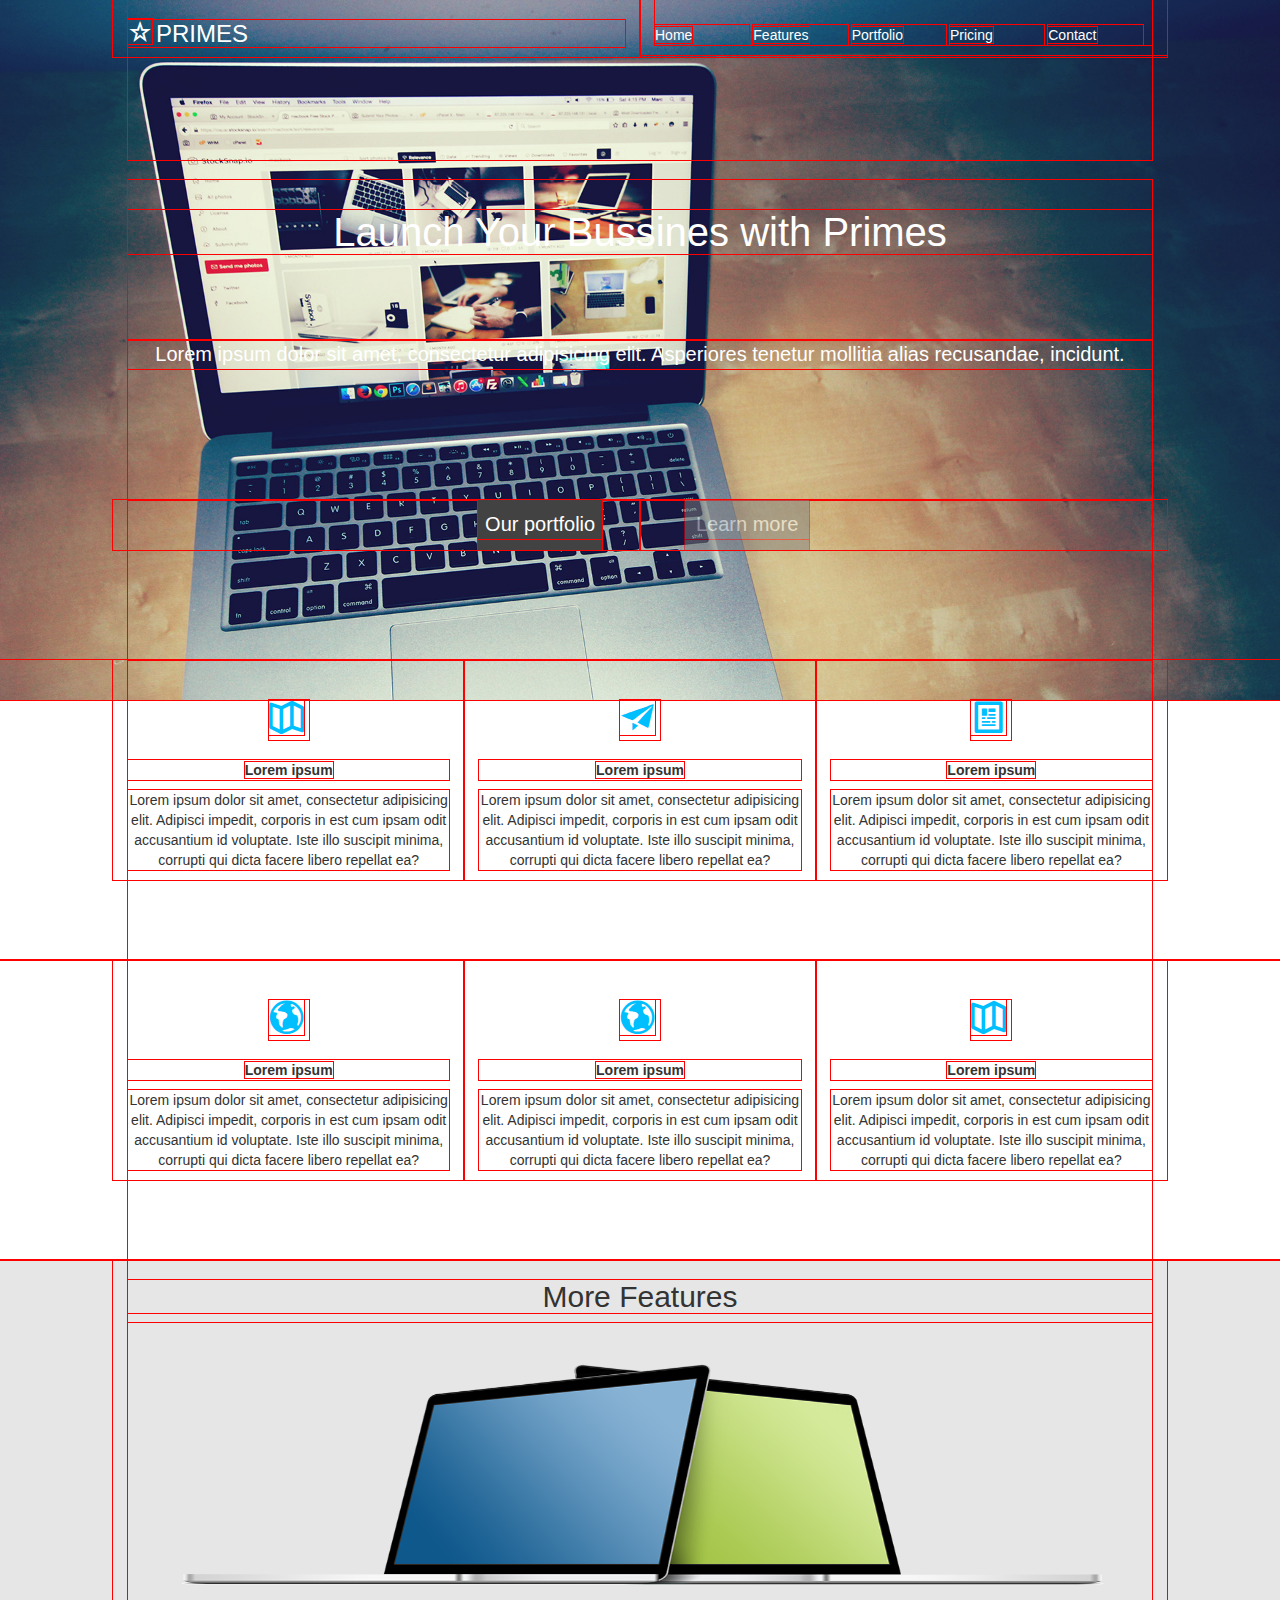
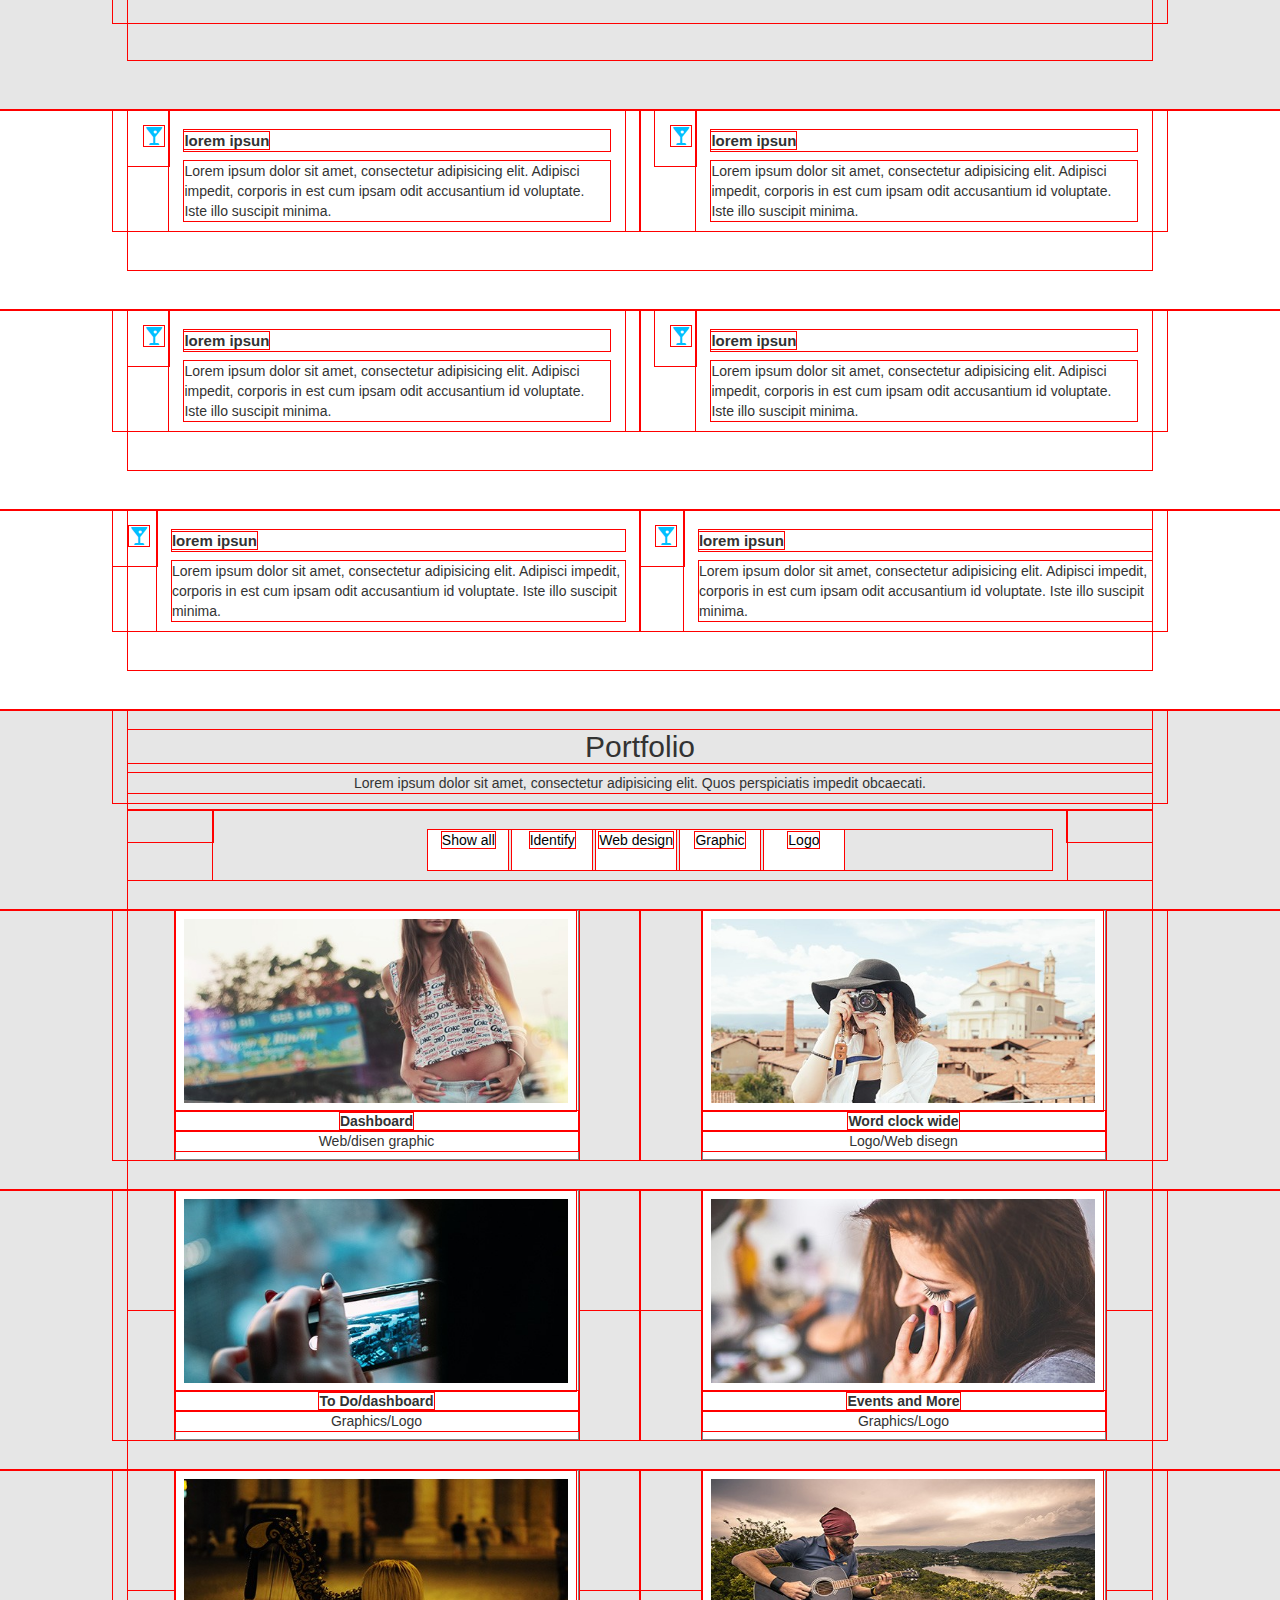
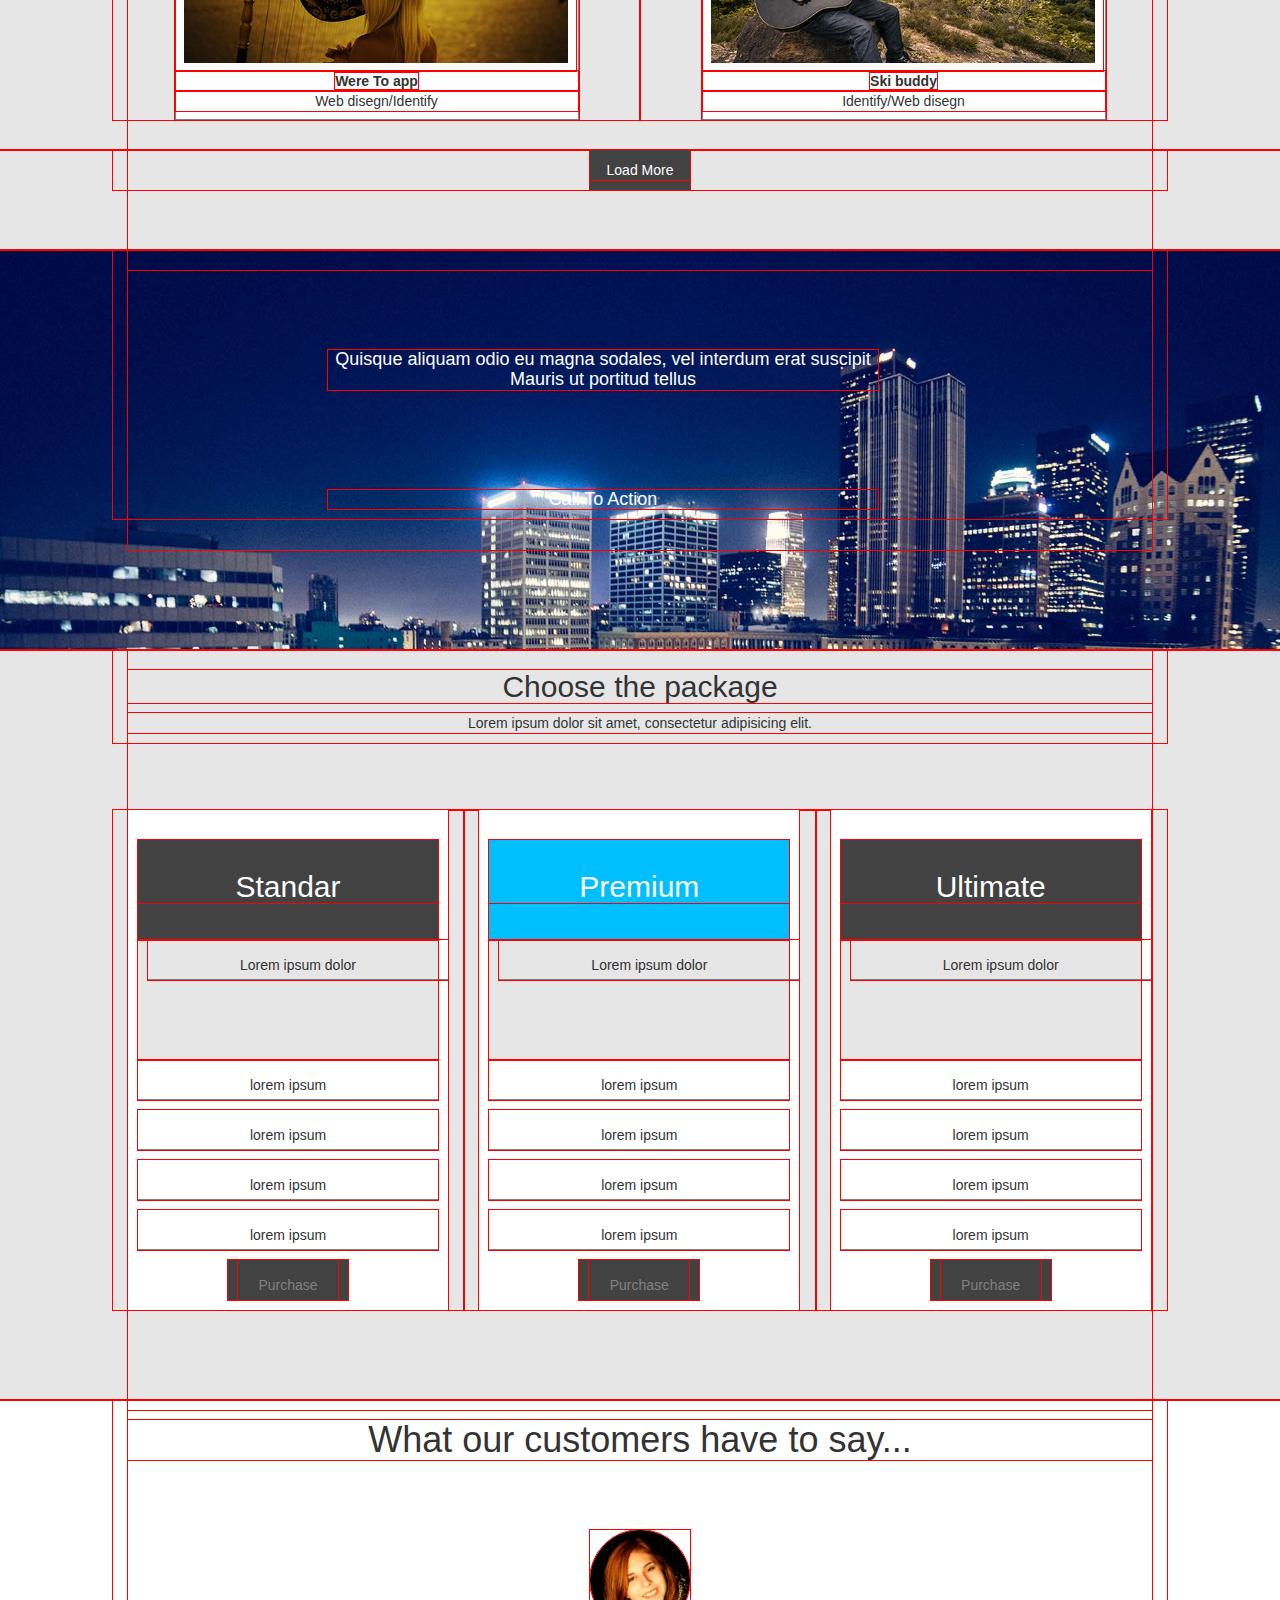
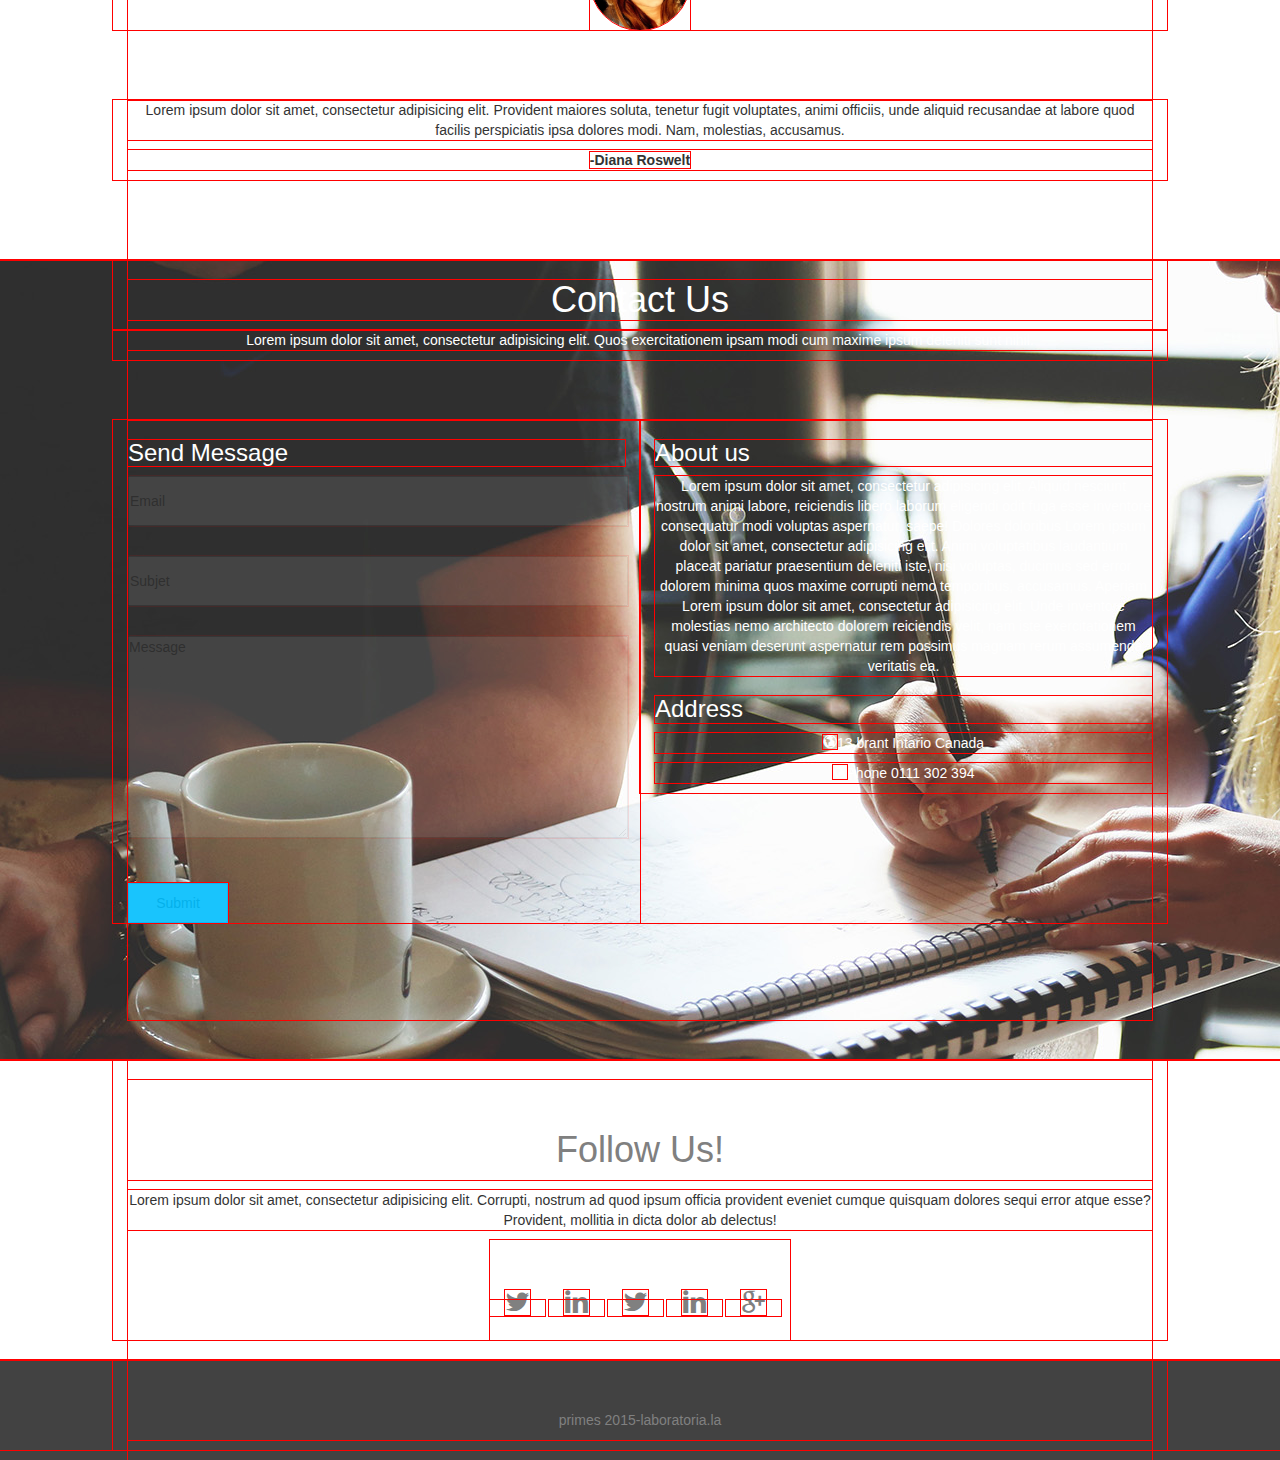
==== commit 8d8a2091: "corrigiendo imagenes" ====
--- a/index.html
+++ b/index.html
@@ -193,20 +193,22 @@
             </div>
          </div>
         </div>
-
      </div>
      </div>            
                 
           <!--acabo la secccion3-->             
       <div class="contenedor-5-chico">
           <div class="menu-4">
+            <div class="row">
             <div class="col-md-12">
               <h2>Portfolio</h2>
             <p>Lorem ipsum dolor sit amet, consectetur adipisicing elit. Quos perspiciatis impedit obcaecati.</p>
             </div>
           </div>
+          </div>
            <div class="menu-4">
             <div class="col-md-12">
+               <div class="row">
               <div class="col-md-1"></div>
               <div class="col-md-10">
                 <ul class="lista-1">
@@ -215,14 +217,15 @@
                 <li><a href="">Web design</a></li>
                 <li><a href="">Graphic</a></li>
                 <li><a href="">Logo</a></li>
-              </ul>
+                </ul>
               </div>
               <div class="col-md-1"></div>
-            </div>
+               </div>
             </div> 
         </div>
           <div class="contenedor-5">
             <div class="menu-2">
+             <div class="row">
               <div class="col-md-6">
                 <div class="caja-foto">
                    <img src="img/grid/1a.jpg"class="foto">
@@ -237,10 +240,12 @@
                 <p>Logo/Web disegn</p>
                 </div>
               </div>
+              </div>
             </div>
           </div>
             <div class="contenedor-5">
                <div class="menu-2">
+               <div class="row">
               <div class="col-md-6">
                 <div class="caja-foto">
                    <img src="img/grid/3a.jpg"class="foto">
@@ -257,8 +262,10 @@
               </div>
                 </div>
             </div>
+          </div>
             <div class="contenedor-5">
                <div class="menu-2">
+               <div class="row">
               <div class="col-md-6">
                 <div class="caja-foto">
                    <img src="img/grid/5a.jpg"class="foto">
@@ -275,8 +282,10 @@
               </div>
                 </div>
             </div>
+            </div>
             <div class="contenedor-5-chico-1">
                 <div class="menu-4">
+                <div class="row">
               <div class="col-md-12">
                   <a href=""><div class="boton-3">
                        <p>Load More</p>
@@ -284,15 +293,18 @@
              </div>
             </div>
             </div>
+          </div>
                               
         <!--aqui termina el portafolio-->
         <div class="contenedor-6">
           <div class="menu-1">
+          <div class="row">
           <div class="col-md-12">
             <h4 class="blanco">Quisque aliquam odio eu magna sodales, vel interdum erat suscipit Mauris ut portitud tellus</h4>
            <h4 class="blanco">Call To Action</h4>
           </div>
           </div>
+        </div>
         </div>
         <!--empieza otro contenedor-->
         <div class="contenedor-7">
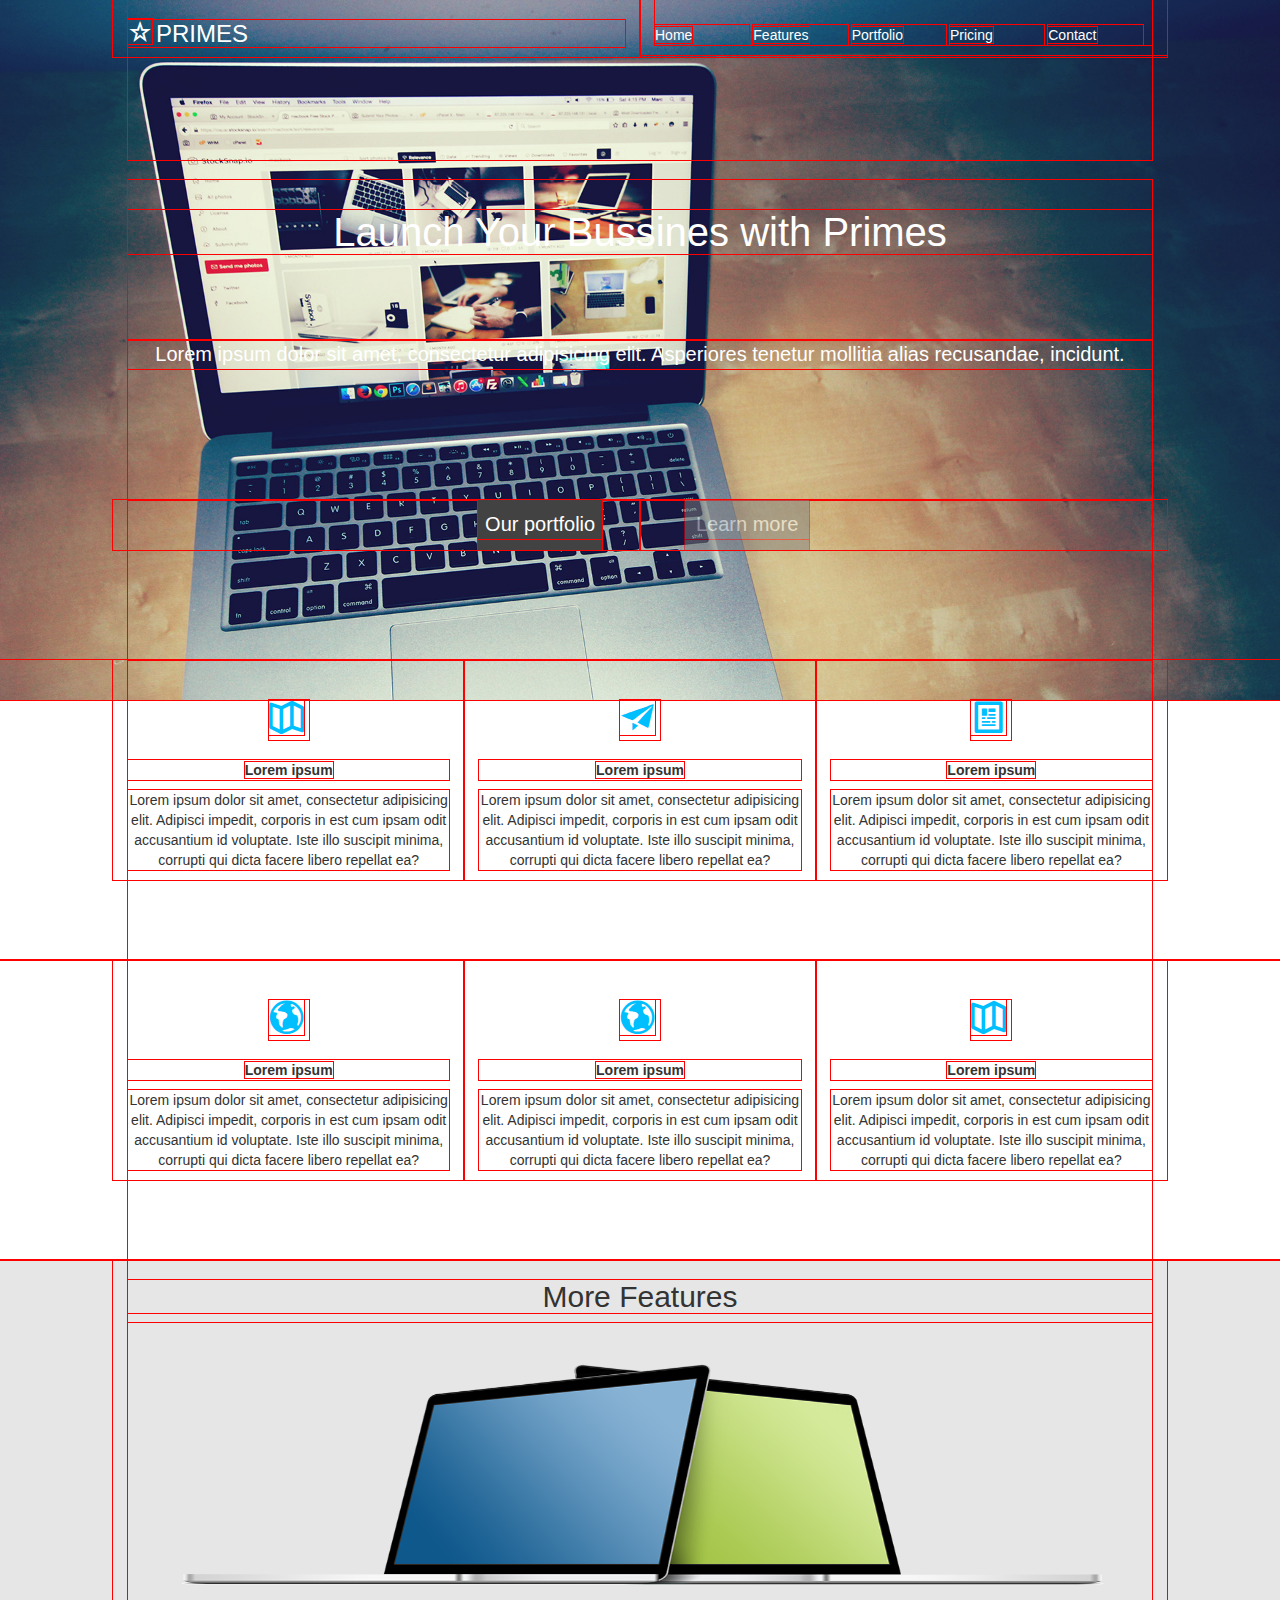
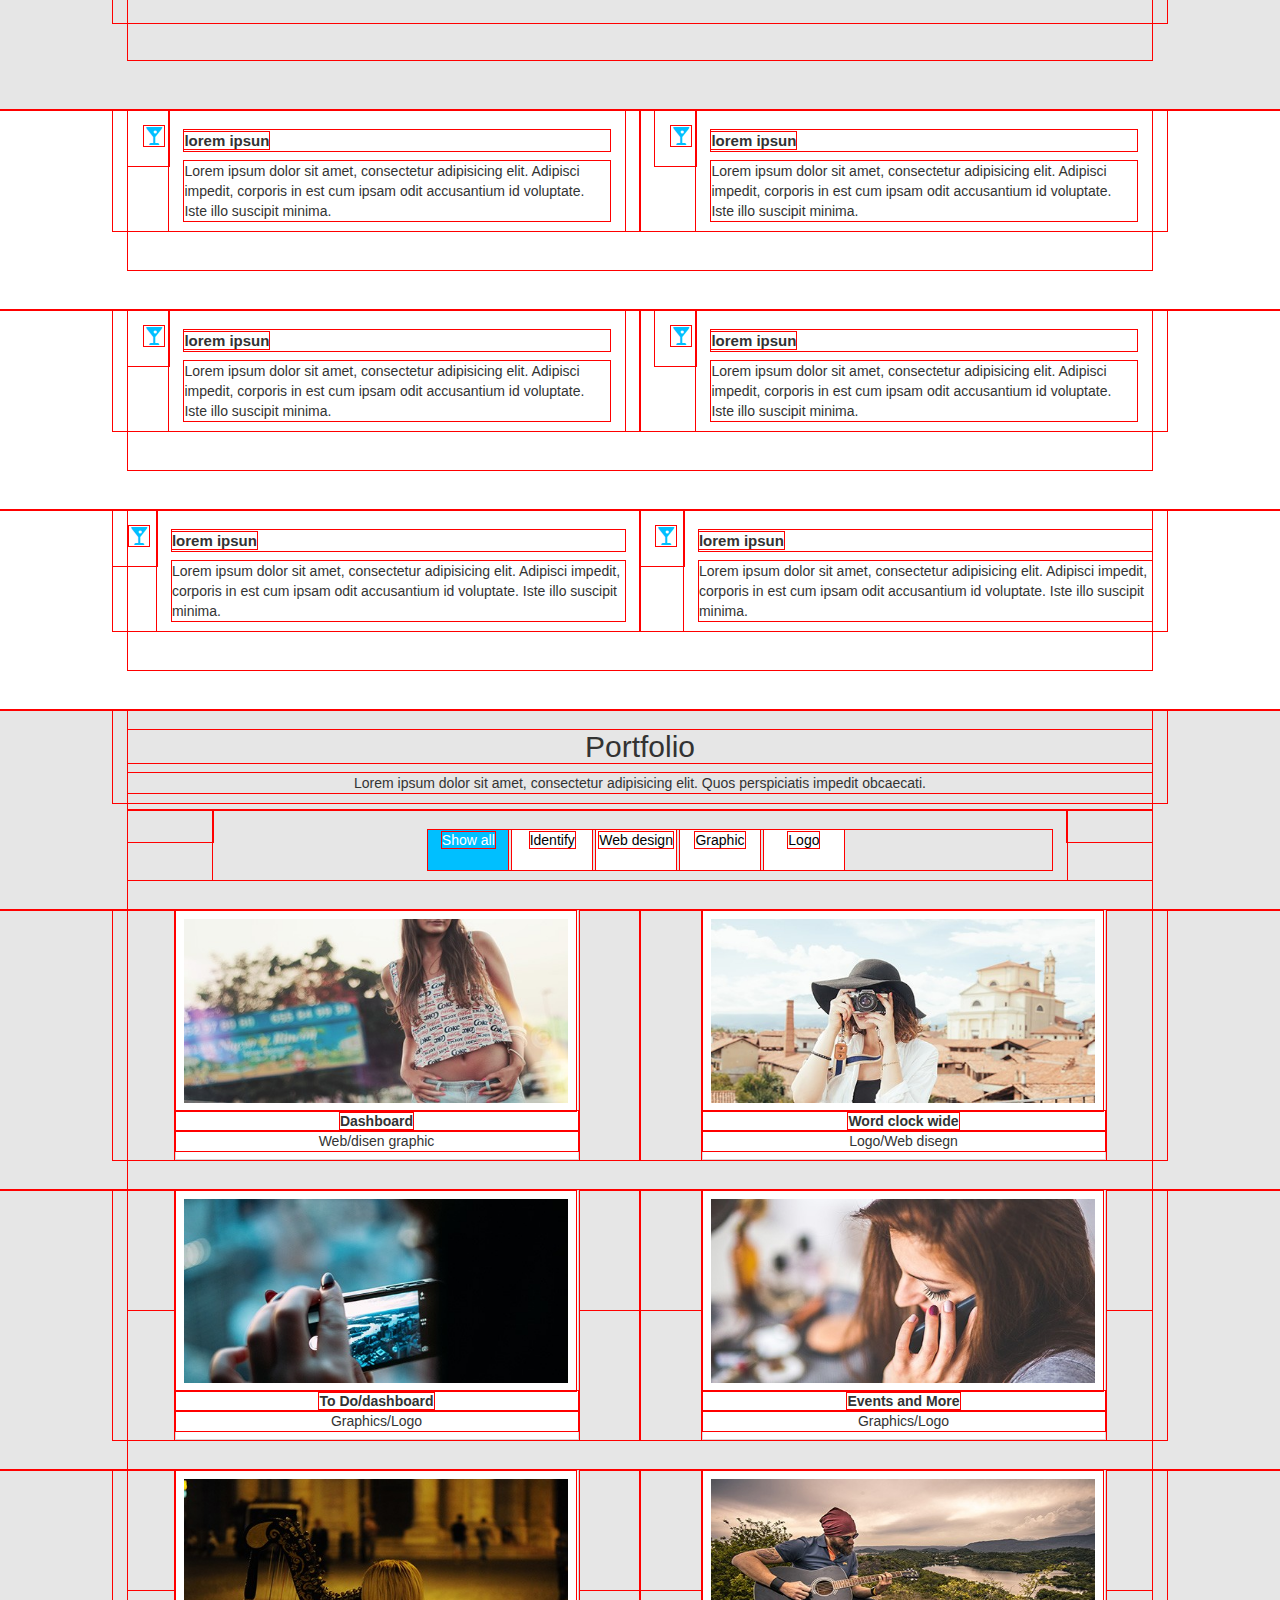
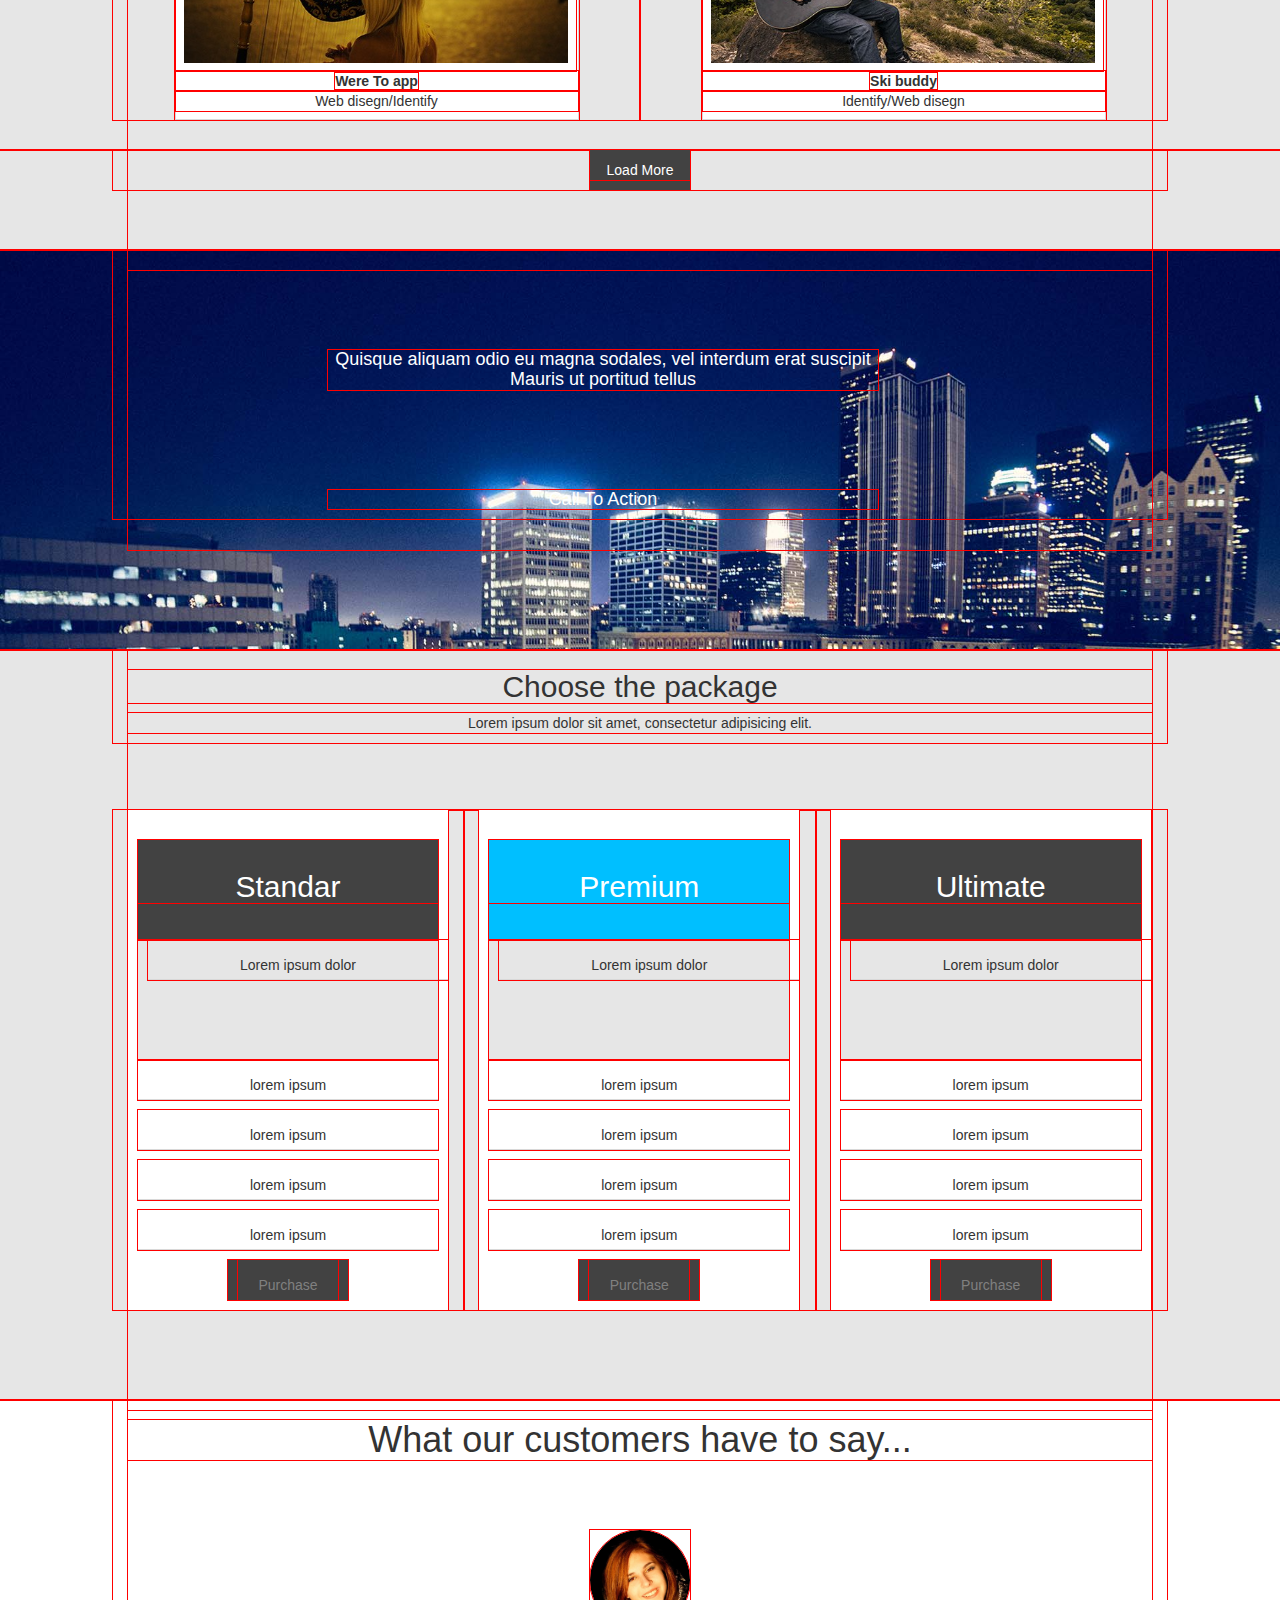
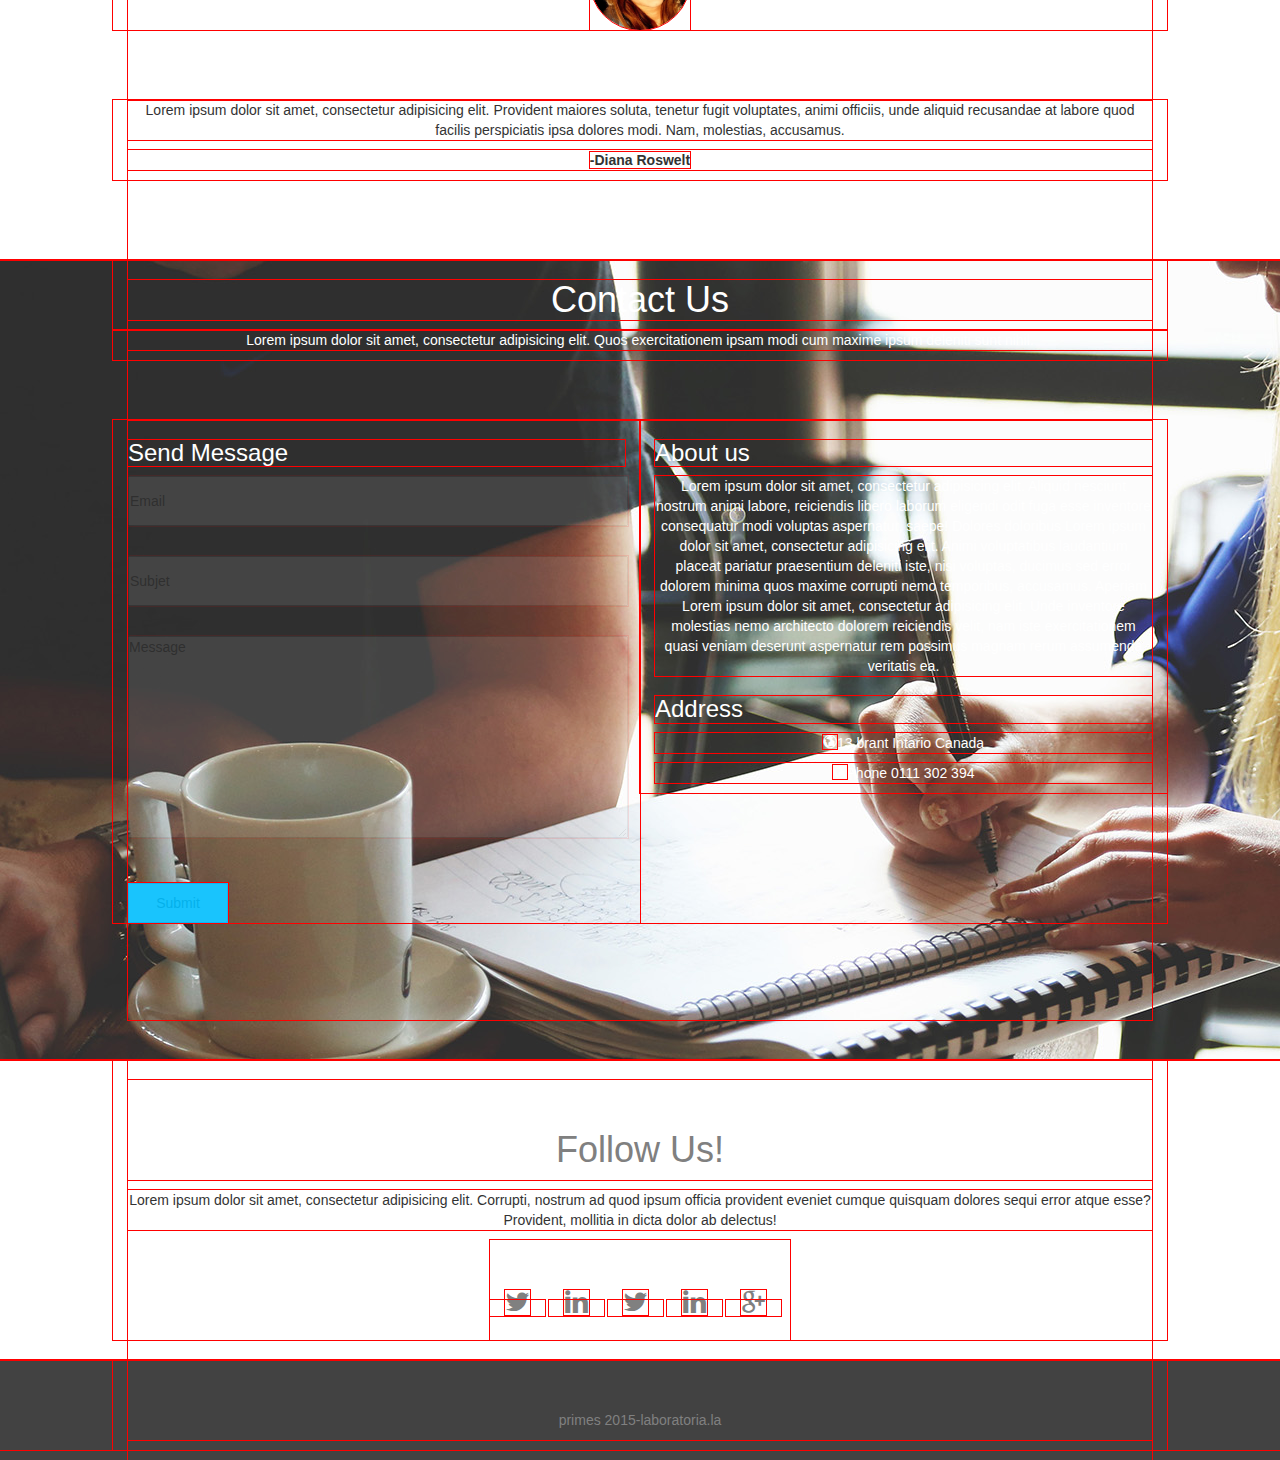
==== commit 3d55afdd: "arrglando el menu" ====
--- a/index.html
+++ b/index.html
@@ -107,6 +107,7 @@
         </div>
      </div>
    </div>
+
      <div class="contenedor-3">
           <div class="menu-especial">
            <div class="row">
@@ -212,7 +213,7 @@
               <div class="col-md-1"></div>
               <div class="col-md-10">
                 <ul class="lista-1">
-                <li><a href="">Show all</a></li>
+                <li id ="importante"><a href="">Show all</a></li>
                 <li><a href="">Identify</a></li>
                 <li><a href="">Web design</a></li>
                 <li><a href="">Graphic</a></li>
@@ -377,8 +378,8 @@
                              </div>
                         </div>
                       </div>
-                  
-
+          <!--otro contenedor-->        
+                
       <div class="contenedor-8">
        <div class="menu-1">
         <div class="row">
@@ -421,8 +422,7 @@
                  <textarea name="comentarios" rows="10" cols="40">Message</textarea>
                  <div class="boton-4">
                  <input type="button" value="Submit">
-                   
-                 </div>
+                </div>
                                                
                  </div>
                
--- a/css/main.css
+++ b/css/main.css
@@ -17,6 +17,7 @@
  	margin-top:40px;
  	margin-bottom:20px;
  }
+
 p{
 	text-align:center;
 }
@@ -31,6 +32,7 @@
 	height:700px;
 	background:url(../img/background/hero.jpg);
 	background-size:cover;
+	background-color:rgba(0 0 0 0.1);
 			}
 .menu{
 	width:80%;
@@ -265,7 +267,7 @@
 	width:404px;
 	height:250px;
 	background-color:white;
-	border:1px solid grey;
+	border:1px solid #D8D8D8;
 	margin:0 auto;
 
 }
@@ -317,7 +319,7 @@
 	margin-left:10px;
 	text-align:center;
 	padding-top:15px;
-	border-bottom:1px solid grey;
+	border-bottom:1px solid #D8D8D8;
 
 }
 .plomo{
@@ -378,16 +380,20 @@
 	padding-top:50px;
 	padding-bottom:10px;
 }
-
-
-
-
-
-
-
-
-
-
-
-
-
+#importante{
+	background-color:#00BFFF;
+	}
+#importante a{
+   color:white;
+}
+
+
+
+
+
+
+
+
+
+
+
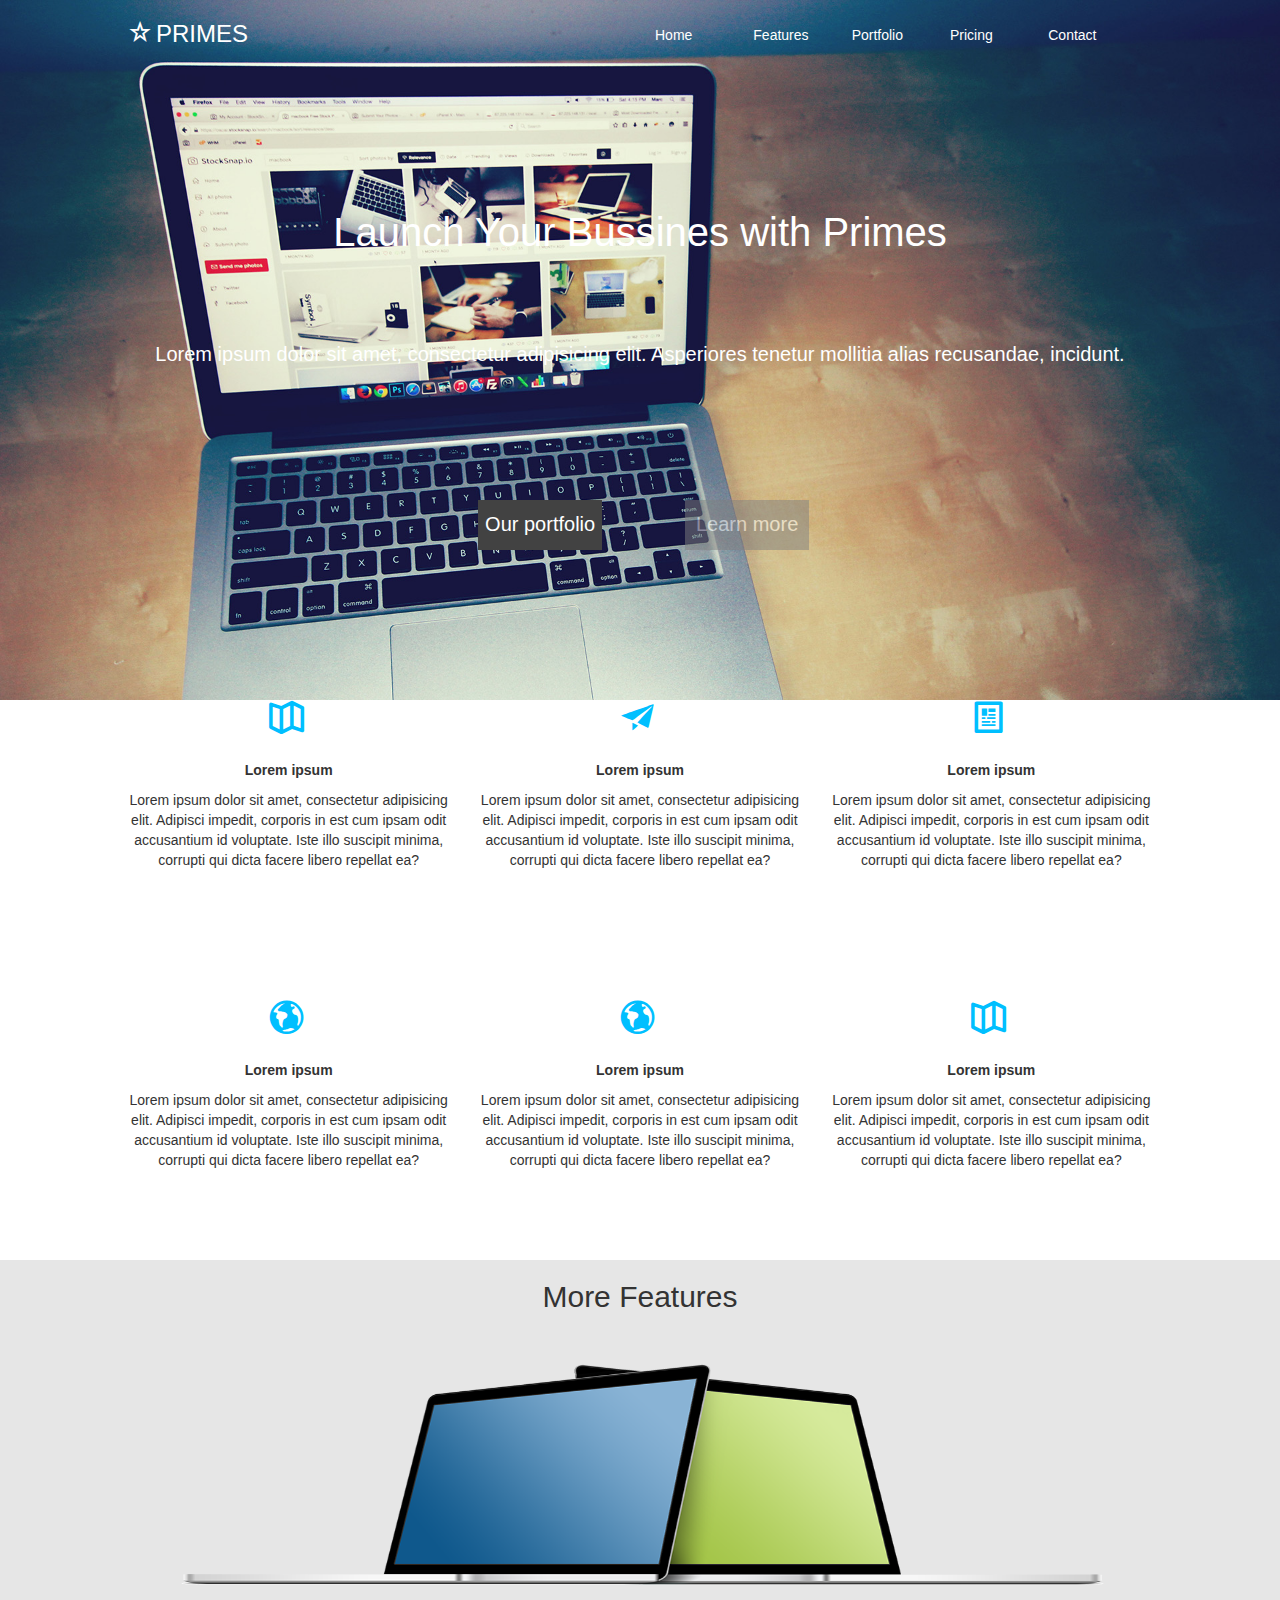
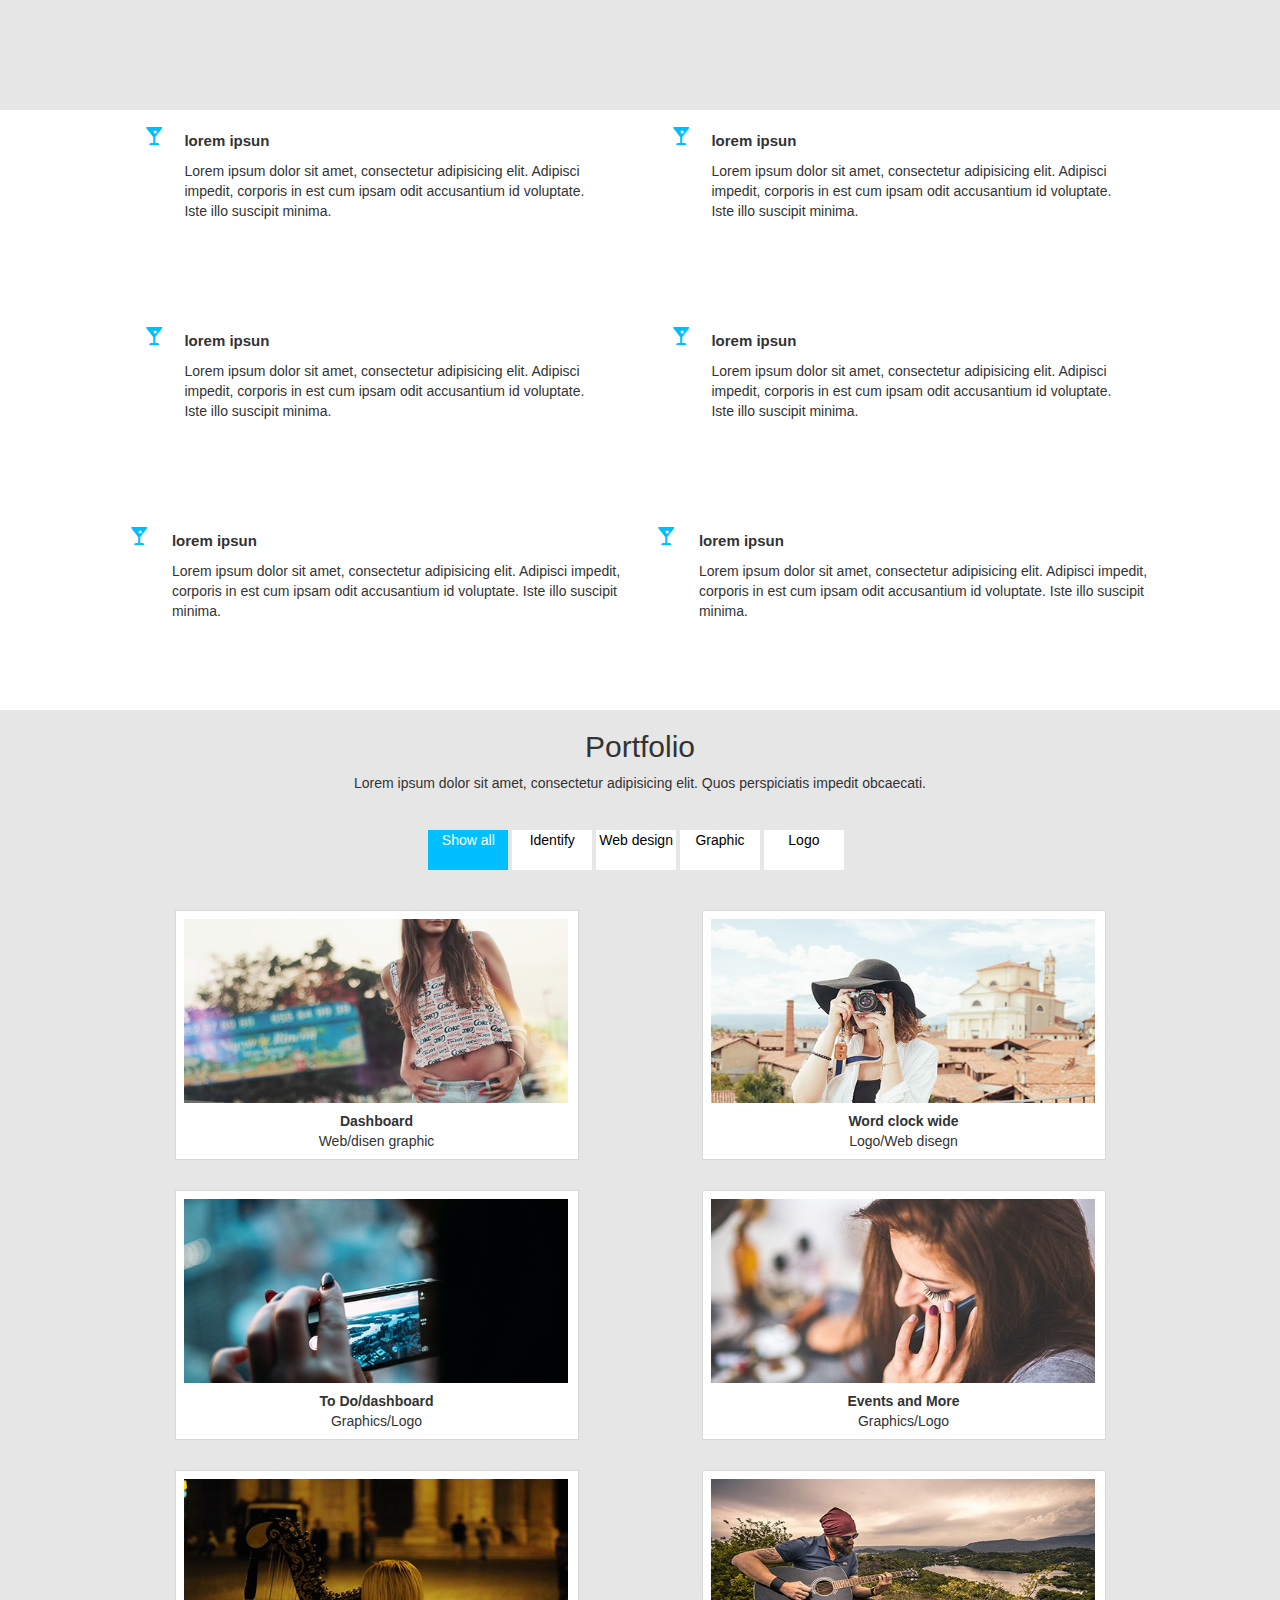
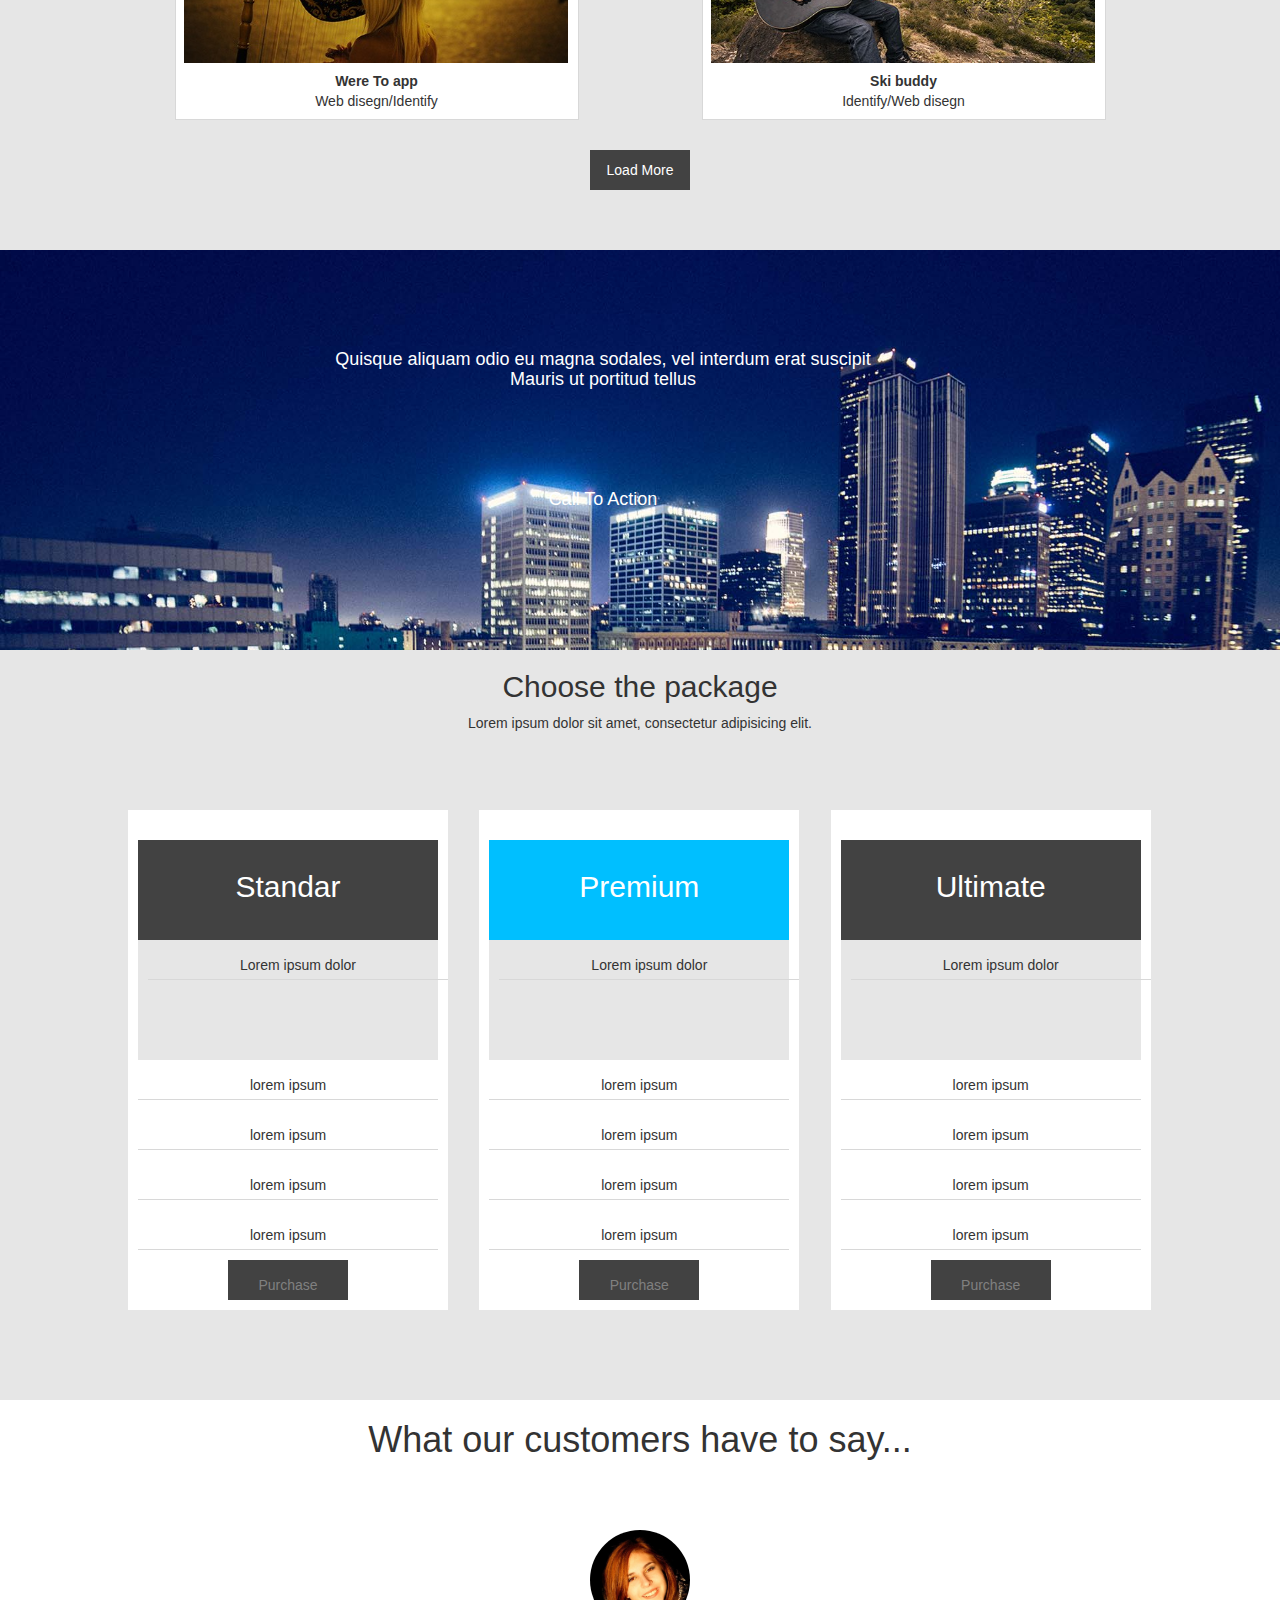
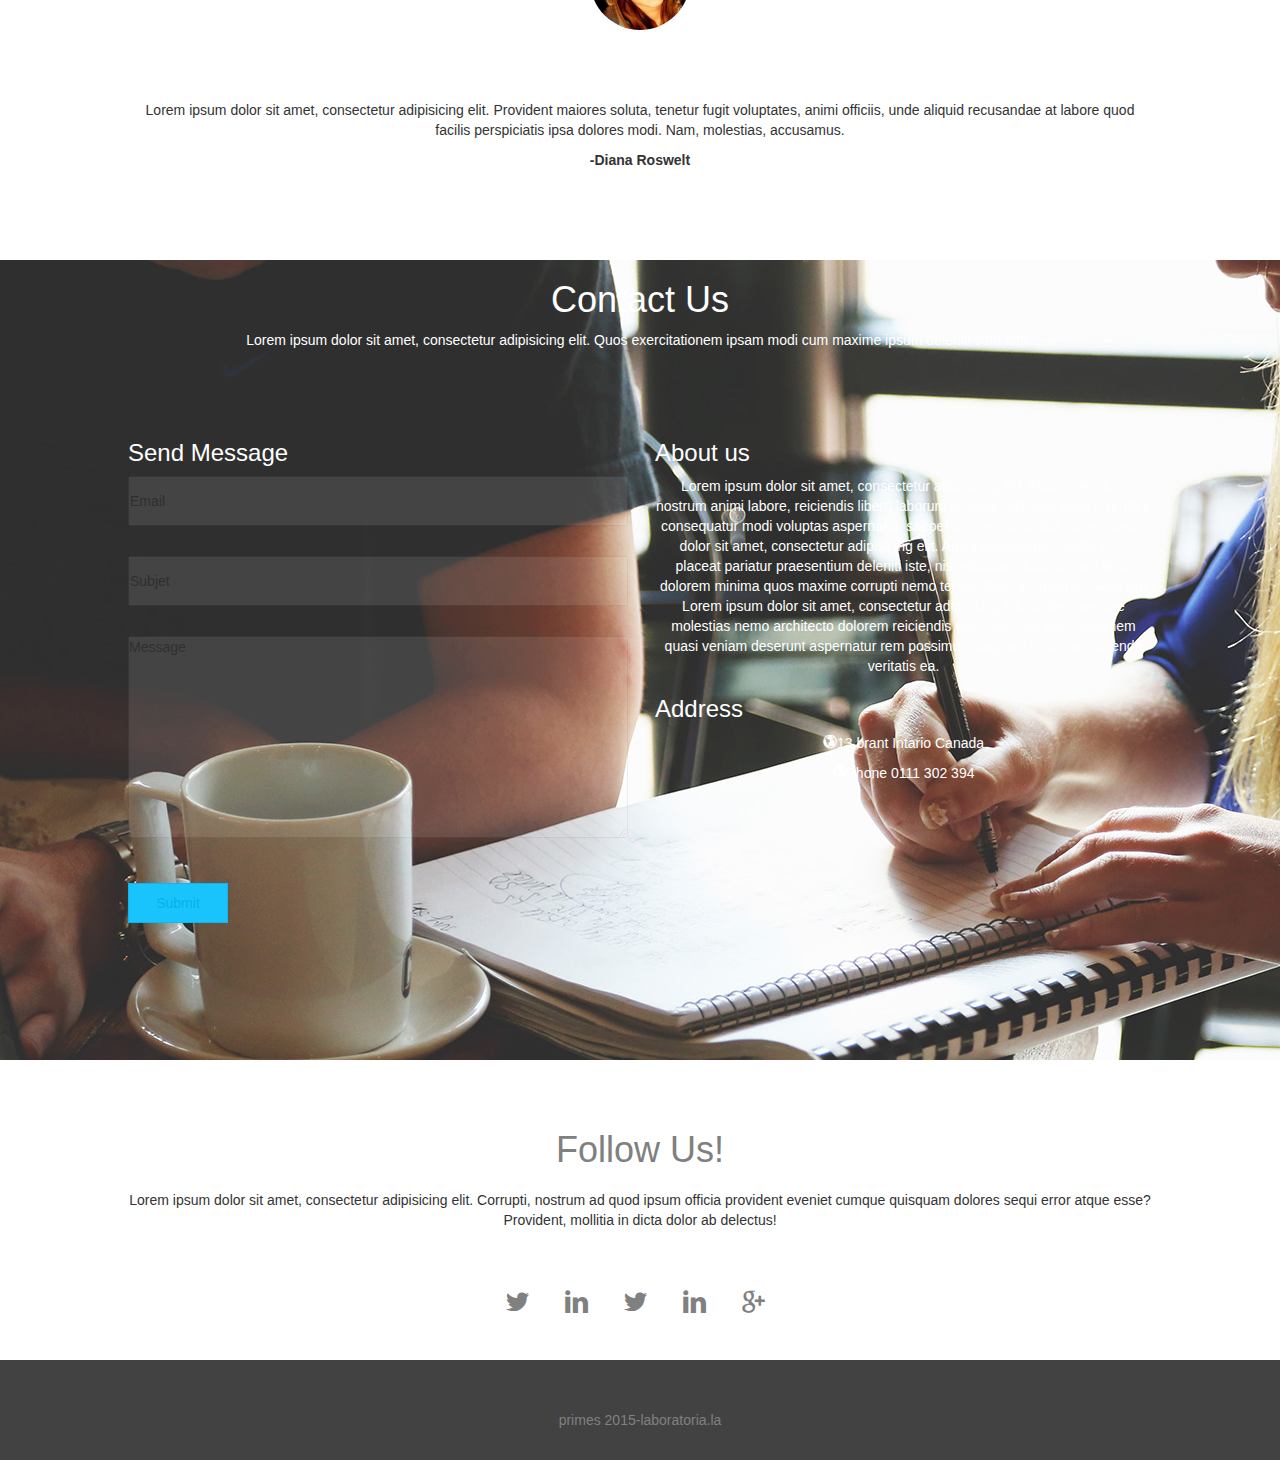
==== commit 7bb4ef9e: "quitando sobrantes" ====
--- a/index.html
+++ b/index.html
@@ -446,9 +446,9 @@
                  <h1 id="texto-centrado">Follow Us!</h1>
                 <p>Lorem ipsum dolor sit amet, consectetur adipisicing elit. Corrupti, nostrum ad quod ipsum officia provident eveniet cumque quisquam dolores sequi error atque esse? Provident, mollitia in dicta dolor ab delectus!</p>
                 <div class="redes-sociales">
-                  <a href=""><span class="icon-twitter iconos"></span></a>
+                  <a href="https://twitter.com/?lang=es" TARGET=" BLANK"><span class="icon-twitter iconos"></span></a>
                 <a href=""><span class="icon-linkedin iconos"></span></a>
-                <a href=""><span class="icon-twitter iconos"></span></a>
+                <a href="https://twitter.com/?lang=es" TARGET=" BLANK"><span class="icon-twitter iconos"></span></a>
                 <a href=""><span class="icon-linkedin iconos"></span></a>
                 <a href=""><span class="icon-google iconos"></span></a>
                 </div>
--- a/css/main.css
+++ b/css/main.css
@@ -1,5 +1,5 @@
 *{
- outline:solid red 1px;
+
   margin:0px;
   padding:0px;
 }
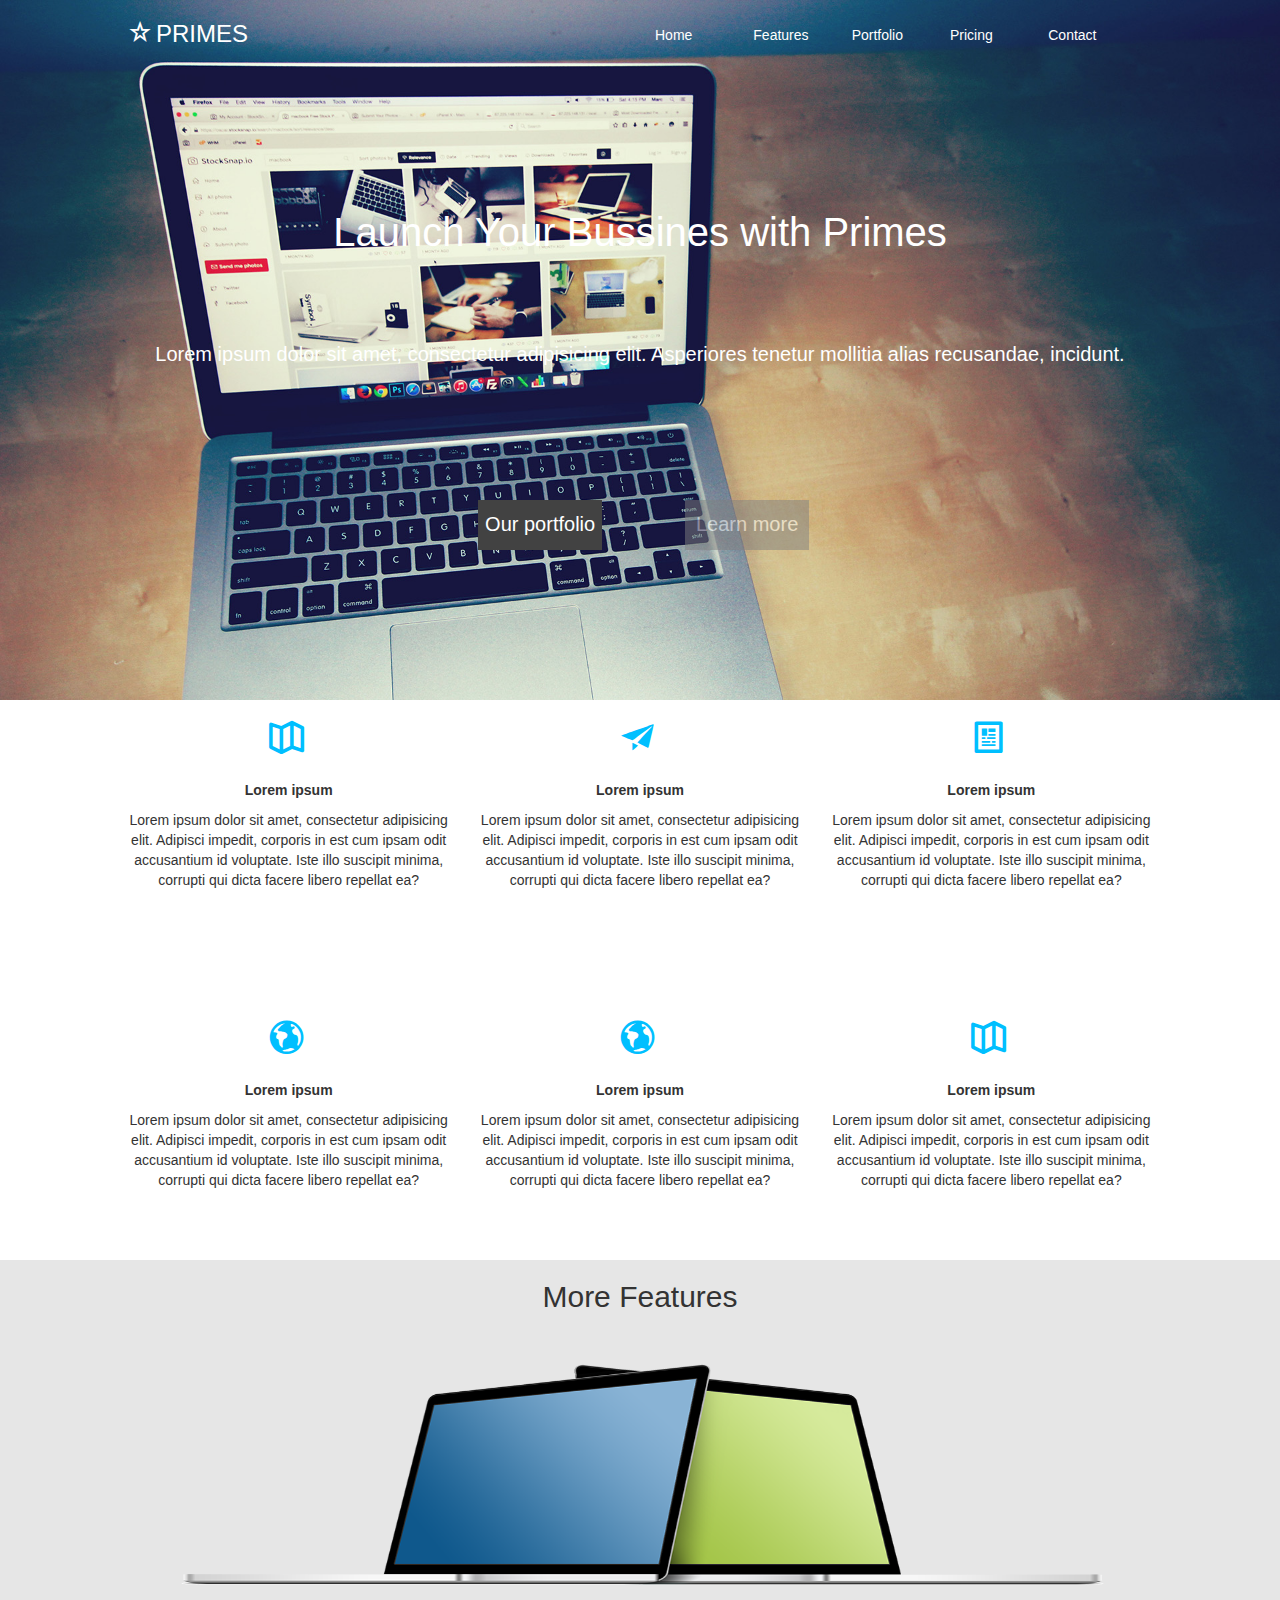
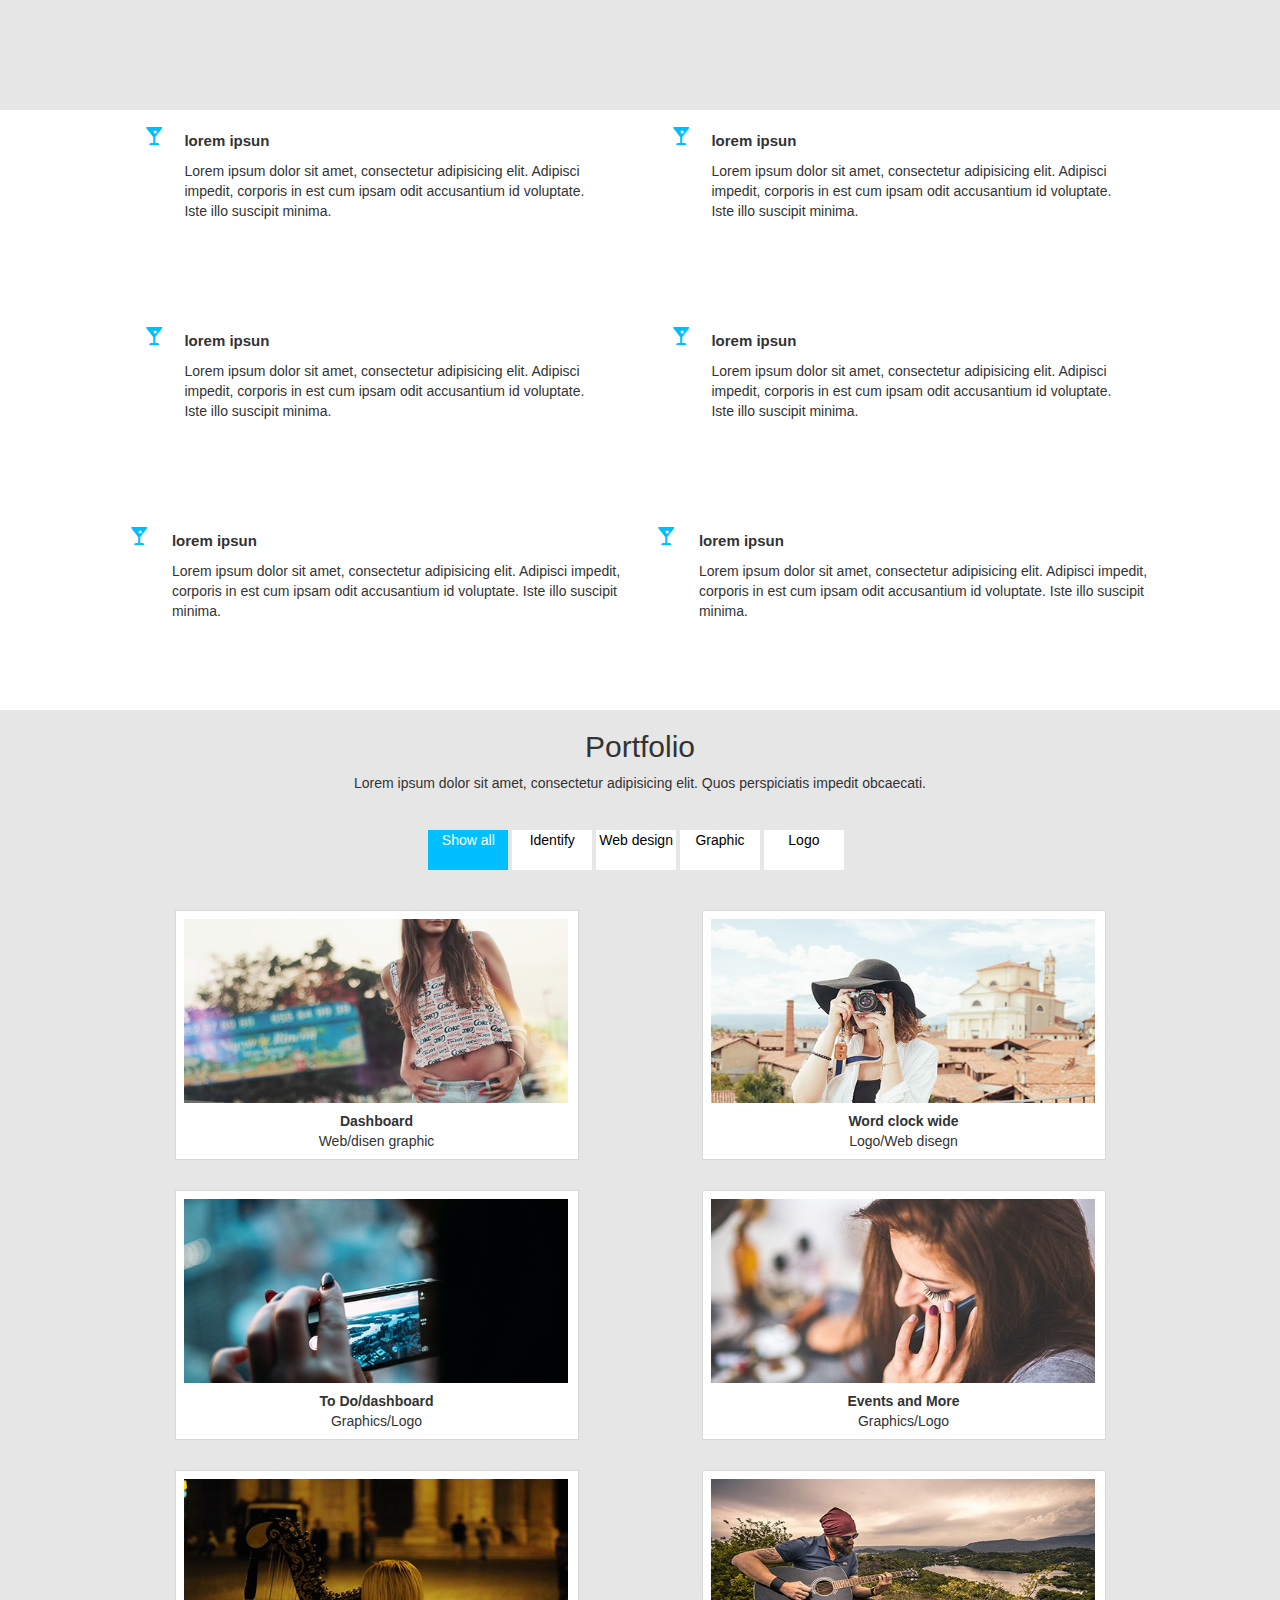
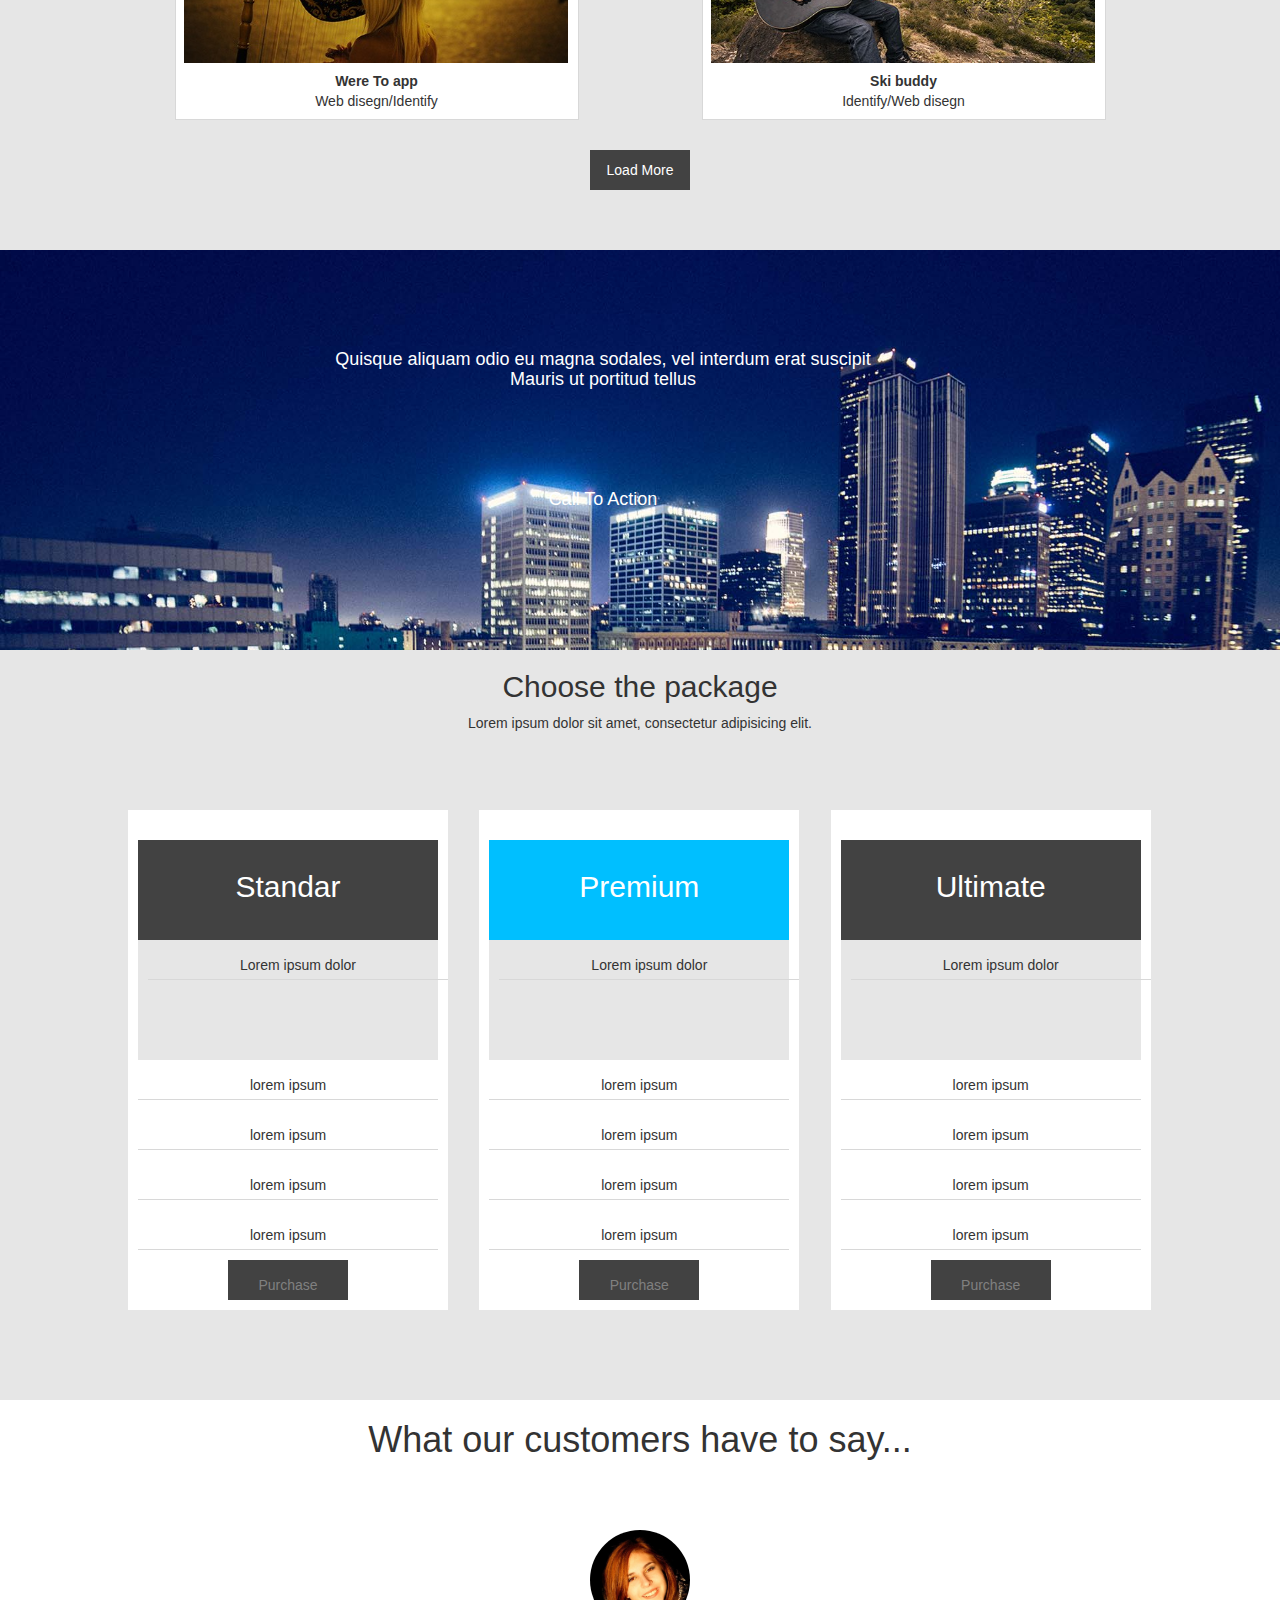
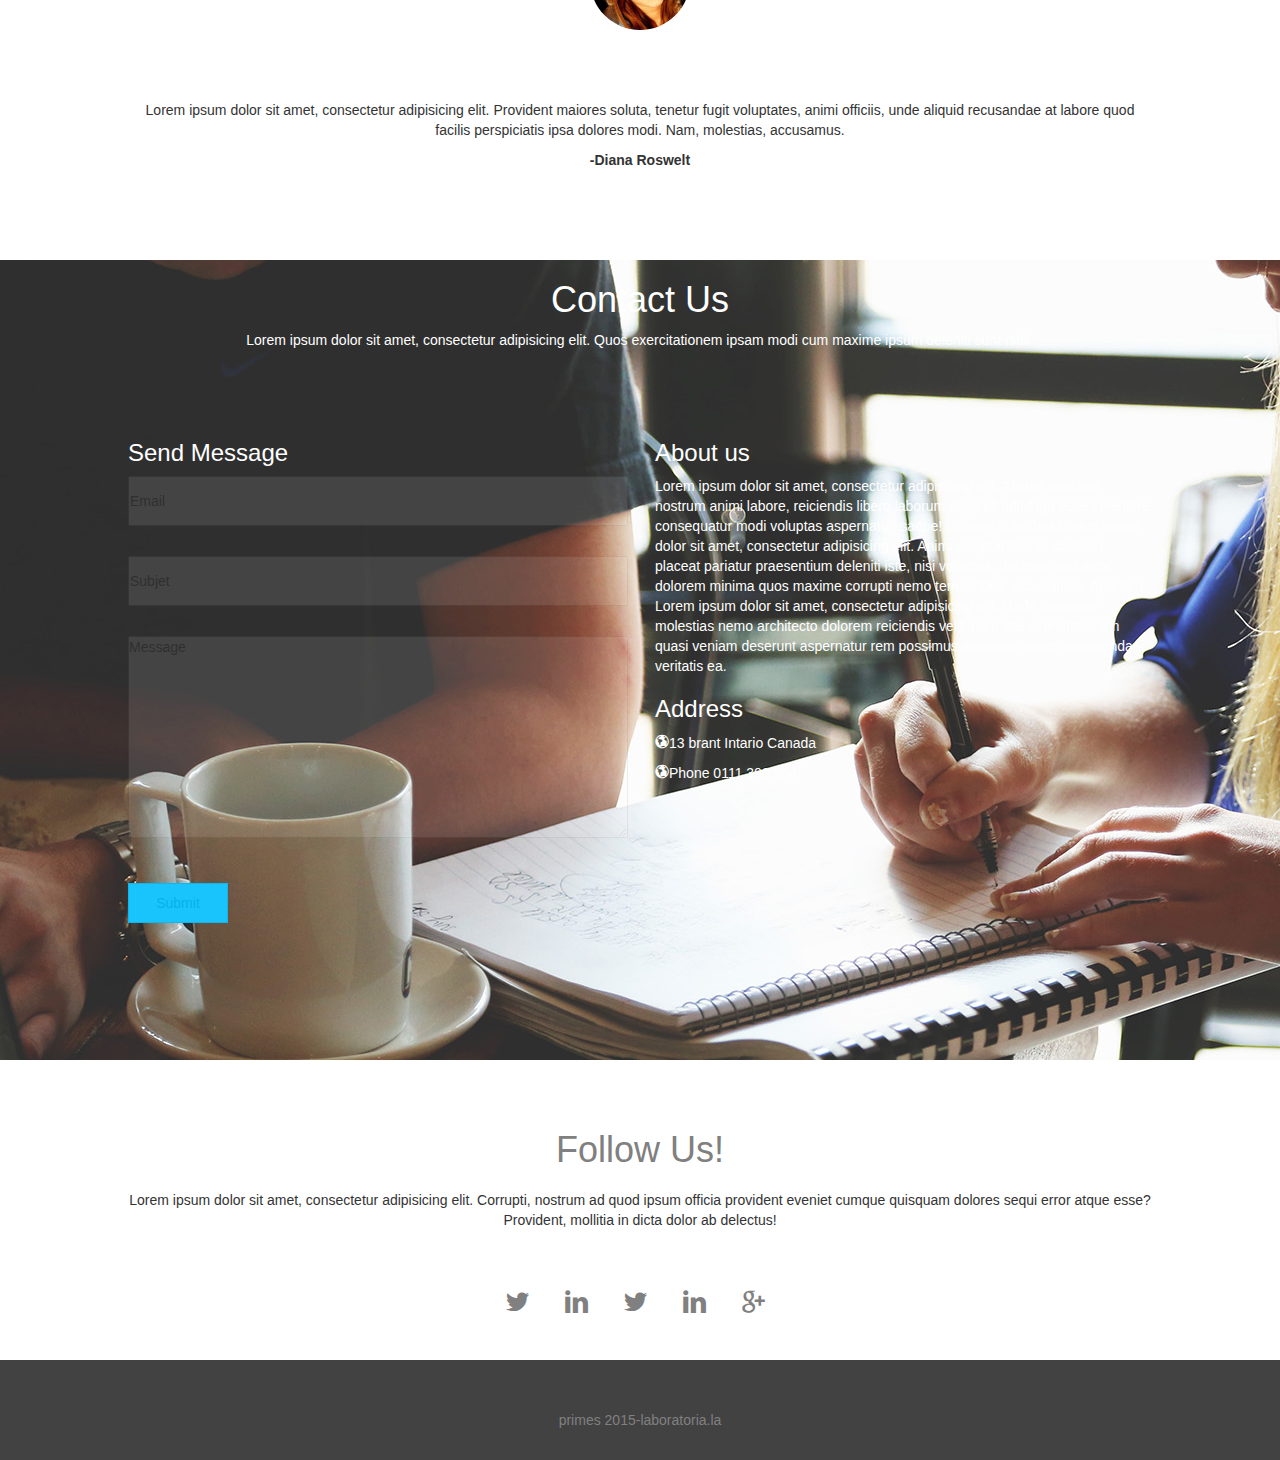
==== commit 1de90384: "ultimos cambiosss" ====
--- a/index.html
+++ b/index.html
@@ -427,12 +427,12 @@
                  </div>
                
                  <div class="col-md-6">
-                 <h3 class="blanco">About us</h3>
-                 <p class="blanco">Lorem ipsum dolor sit amet, consectetur adipisicing elit. Aliquid nesciunt nostrum animi labore, reiciendis libero laborum eligendi odit fuga esse inventore consequatur modi voluptas aspernatur, saepe! Dolores doloribus Lorem ipsum dolor sit amet, consectetur adipisicing elit. Animi voluptatibus laudantium placeat pariatur praesentium deleniti iste, nisi voluptas, ducimus sed error dolorem minima quos maxime corrupti nemo temporibus, accusamus. Aperiam Lorem ipsum dolor sit amet, consectetur adipisicing elit. Unde inventore molestias nemo architecto dolorem reiciendis velit, nam iste exercitationem quasi veniam deserunt aspernatur rem possimus magnam rerum assumenda veritatis ea.</p>
+                 <h3 class="blanco parrafo-ajustado">About us</h3>
+                 <p class="blanco parrafo-ajustado">Lorem ipsum dolor sit amet, consectetur adipisicing elit. Aliquid nesciunt nostrum animi labore, reiciendis libero laborum eligendi odit fuga esse inventore consequatur modi voluptas aspernatur, saepe! Dolores doloribus Lorem ipsum dolor sit amet, consectetur adipisicing elit. Animi voluptatibus laudantium placeat pariatur praesentium deleniti iste, nisi voluptas, ducimus sed error dolorem minima quos maxime corrupti nemo temporibus, accusamus. Aperiam Lorem ipsum dolor sit amet, consectetur adipisicing elit. Unde inventore molestias nemo architecto dolorem reiciendis velit, nam iste exercitationem quasi veniam deserunt aspernatur rem possimus magnam rerum assumenda veritatis ea.</p>
                  <h3 class="blanco">Address</h3>
             
-                  <p class="blanco"><span class="icon-globe icono-blanco"></span>13 brant Intario Canada</p>
-                  <p class="blanco"><span class="icon-globe icono-blanco"></span>Phone 0111 302 394</p>             
+                  <p class="blanco parrafo-ajustado"><span class="icon-globe icono-blanco"></span>13 brant Intario Canada</p>
+                  <p class="blanco parrafo-ajustado"><span class="icon-globe icono-blanco"></span>Phone 0111 302 394</p>             
               </div>
             </div>
                
--- a/css/main.css
+++ b/css/main.css
@@ -14,7 +14,7 @@
  	width:40px;
  	height:40px;
  	margin:0 auto;
- 	margin-top:40px;
+ 	margin-top:60px;
  	margin-bottom:20px;
  }
 
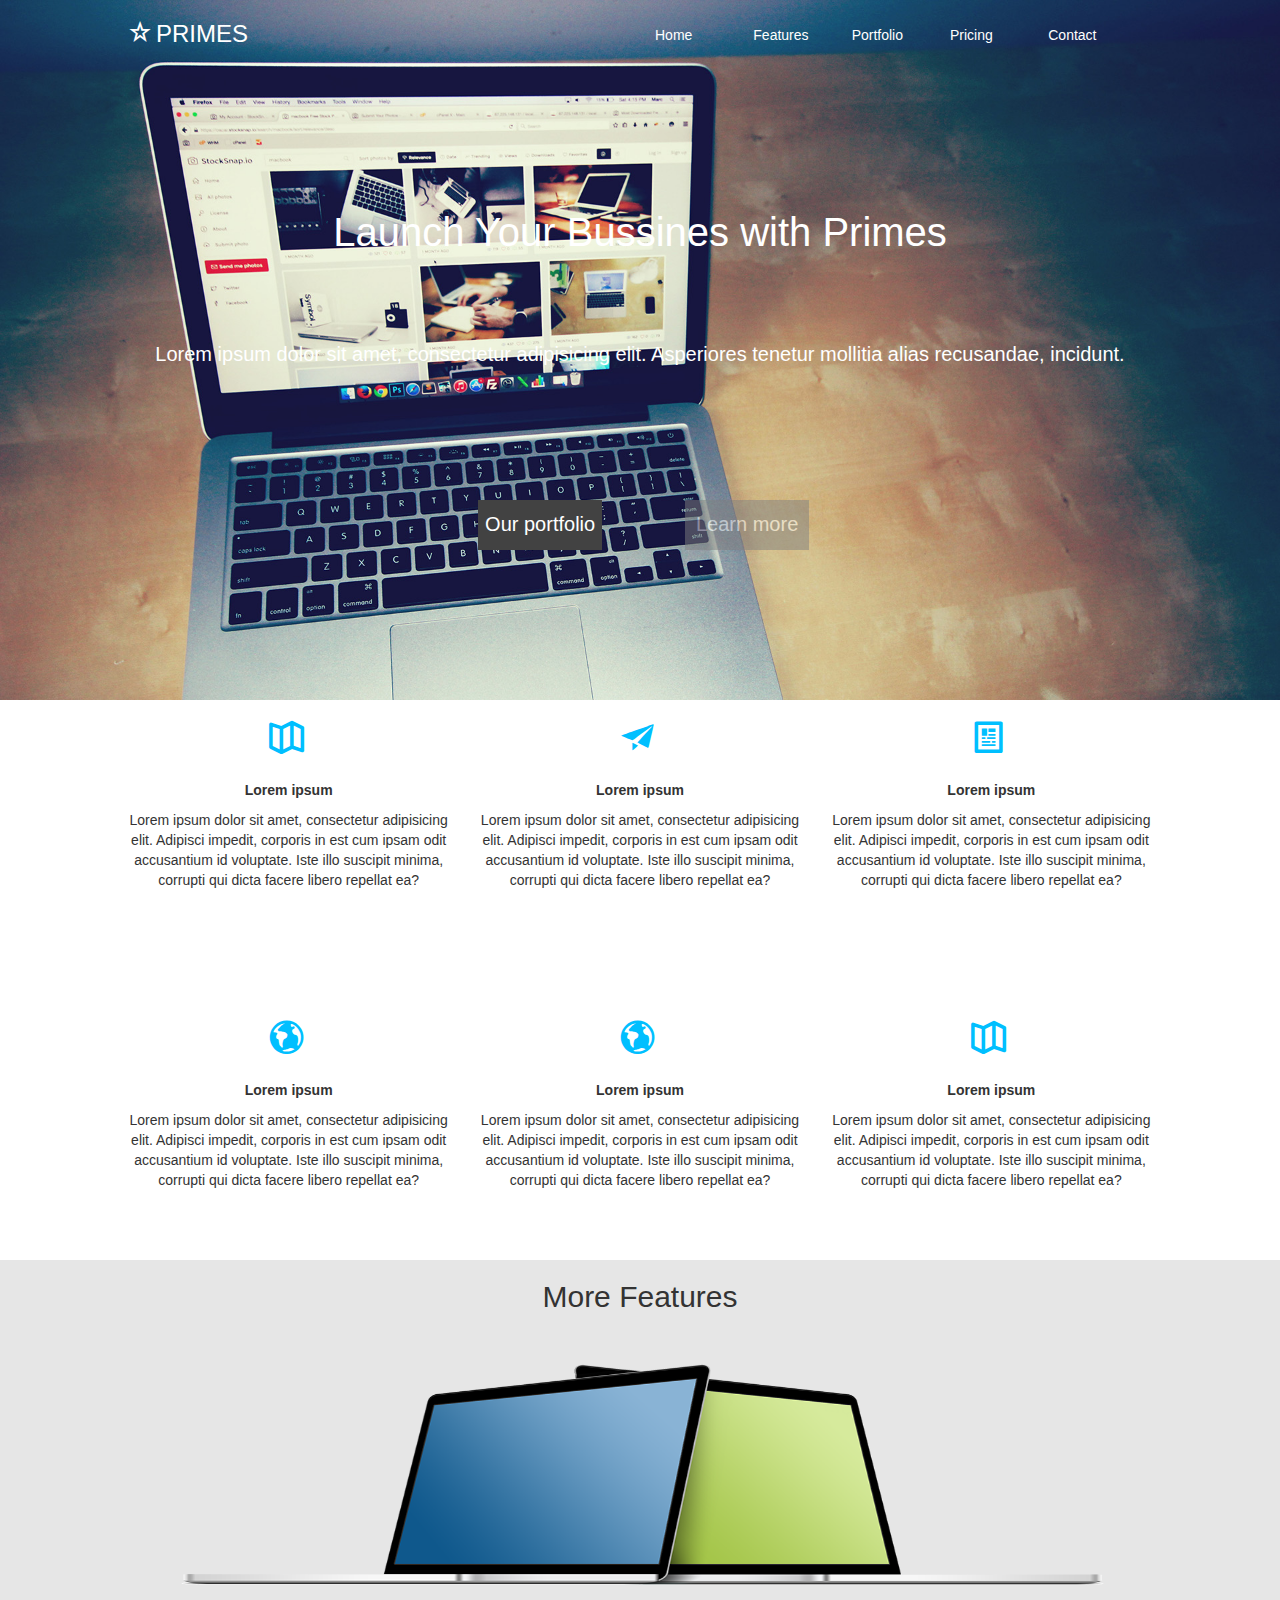
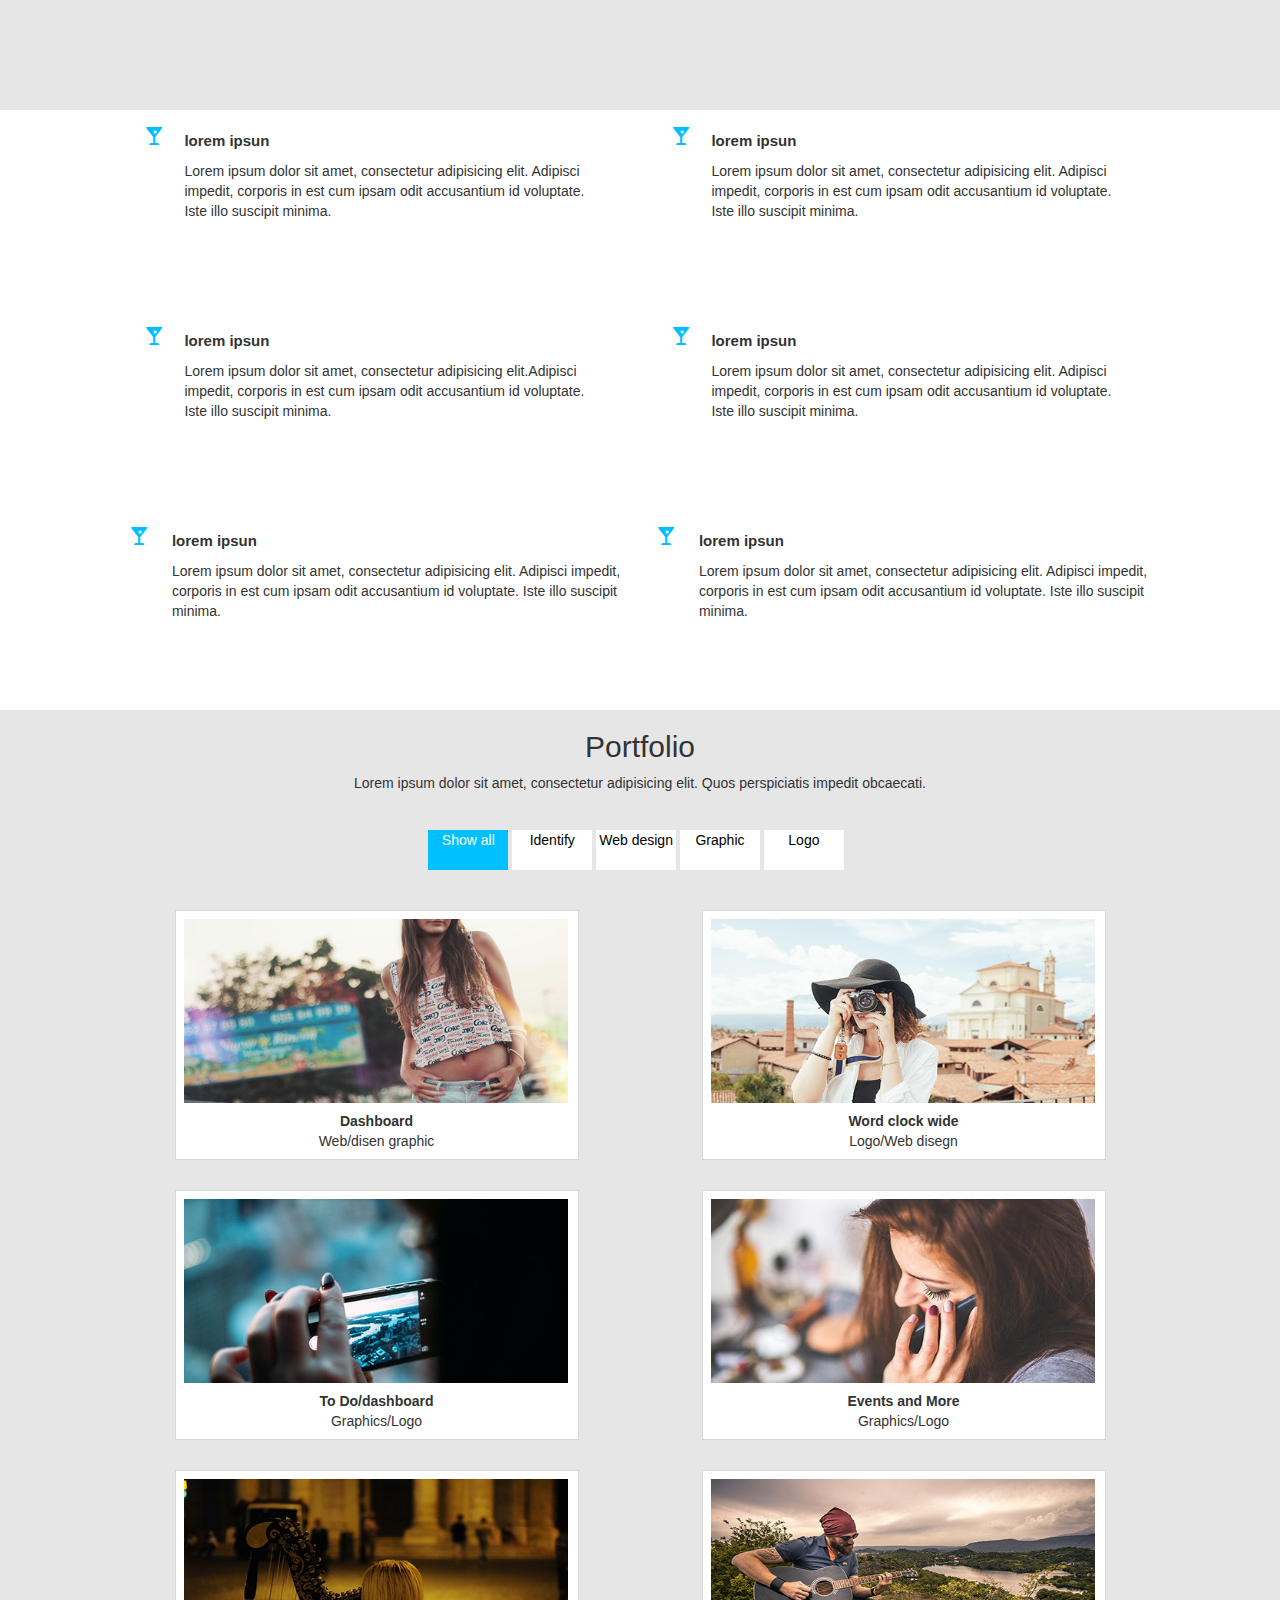
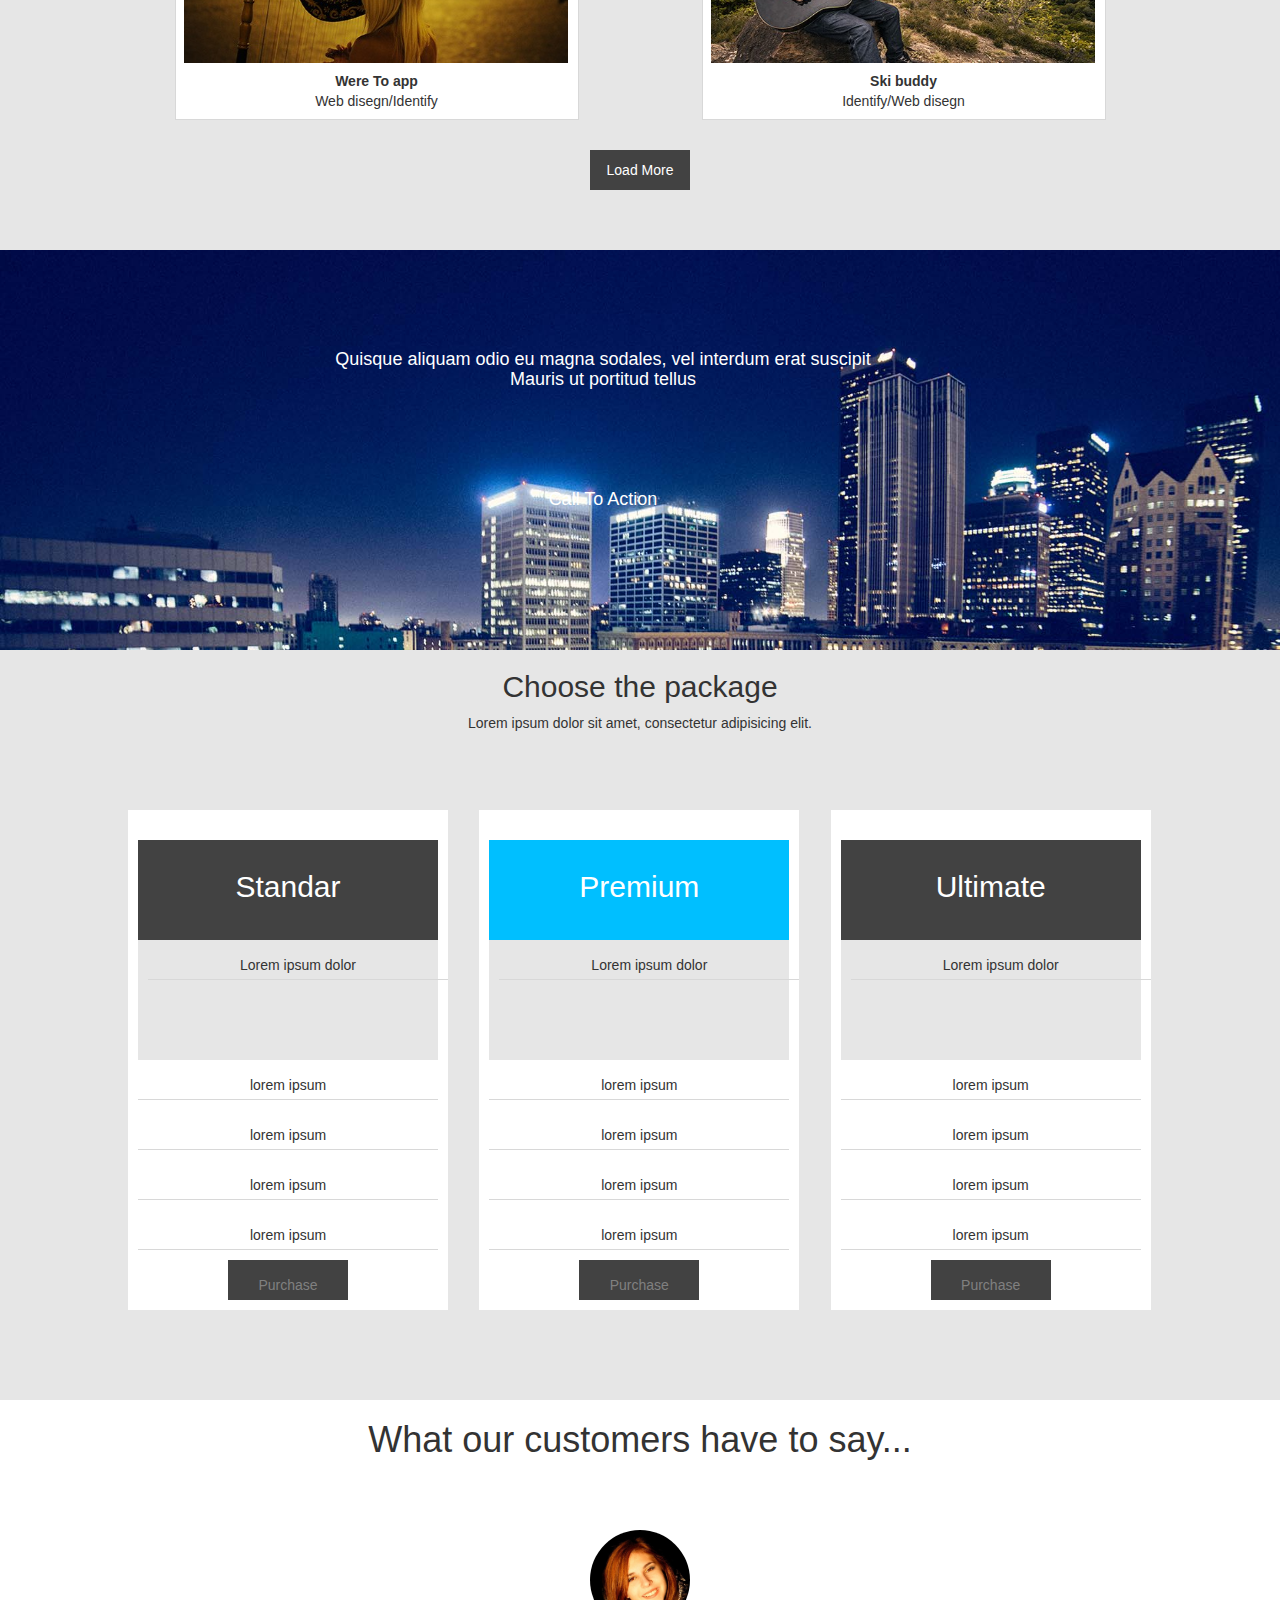
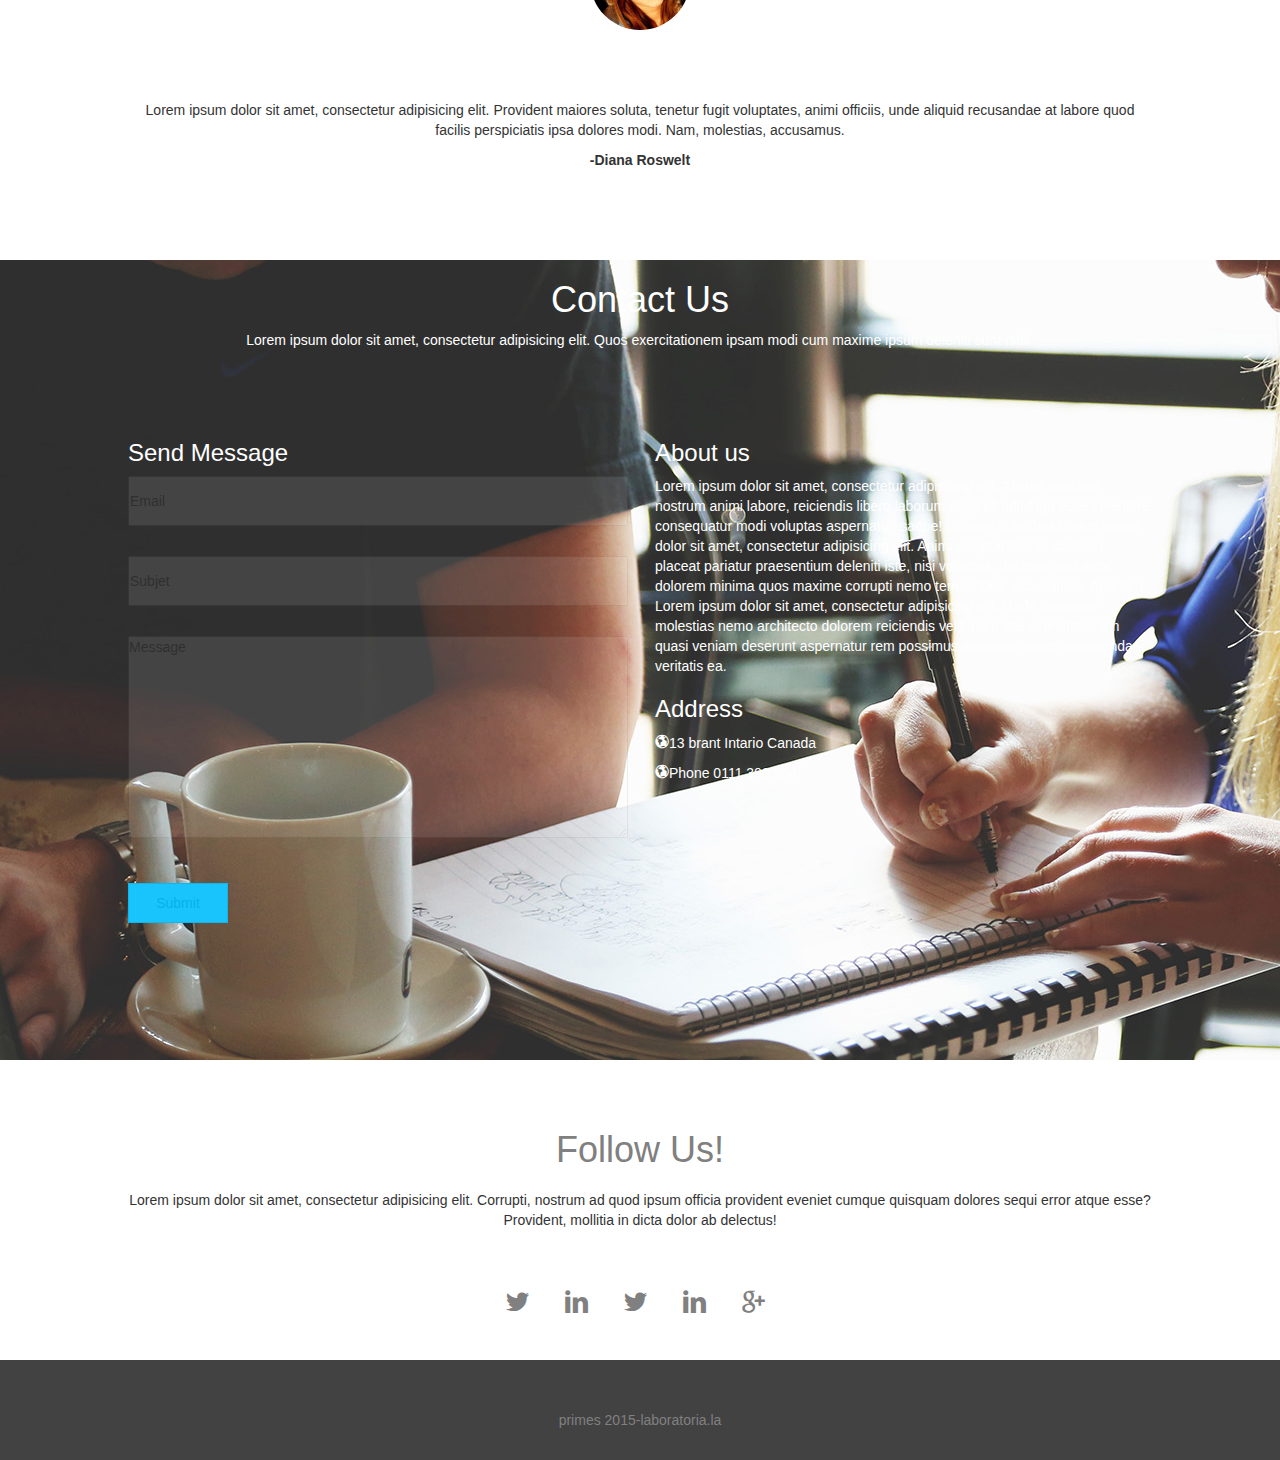
==== commit cdacf4b4: "final" ====
--- a/index.html
+++ b/index.html
@@ -151,8 +151,7 @@
           </div>
             <div class="col-md-11">
               <p class="parrafo-grande"><strong>lorem ipsun</strong></p>
-            <p class="parrafo-ajustado">Lorem ipsum dolor sit amet, consectetur adipisicing elit.
-             Adipisci impedit, corporis in est cum ipsam odit accusantium id voluptate. 
+            <p class="parrafo-ajustado">Lorem ipsum dolor sit amet, consectetur adipisicing elit.Adipisci impedit, corporis in est cum ipsam odit accusantium id voluptate. 
              Iste illo suscipit minima.</p>
             </div>
         </div>
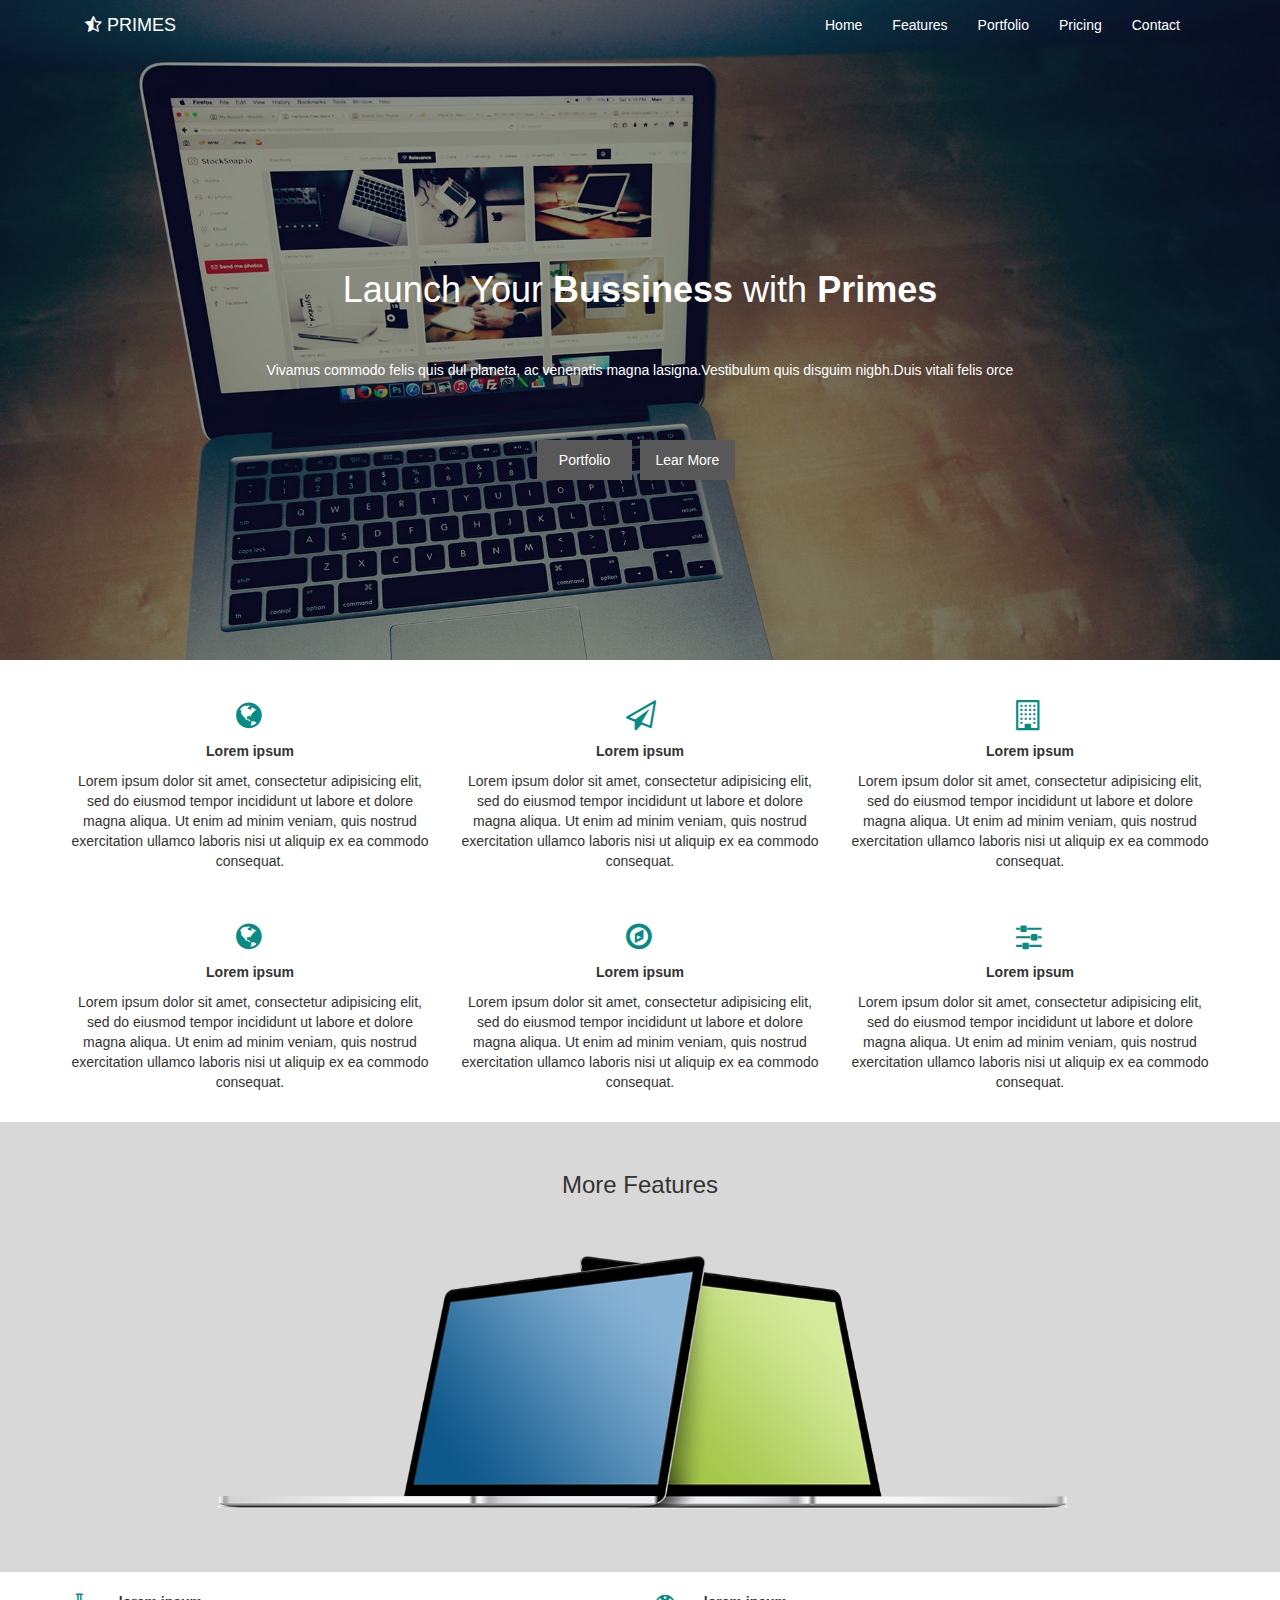
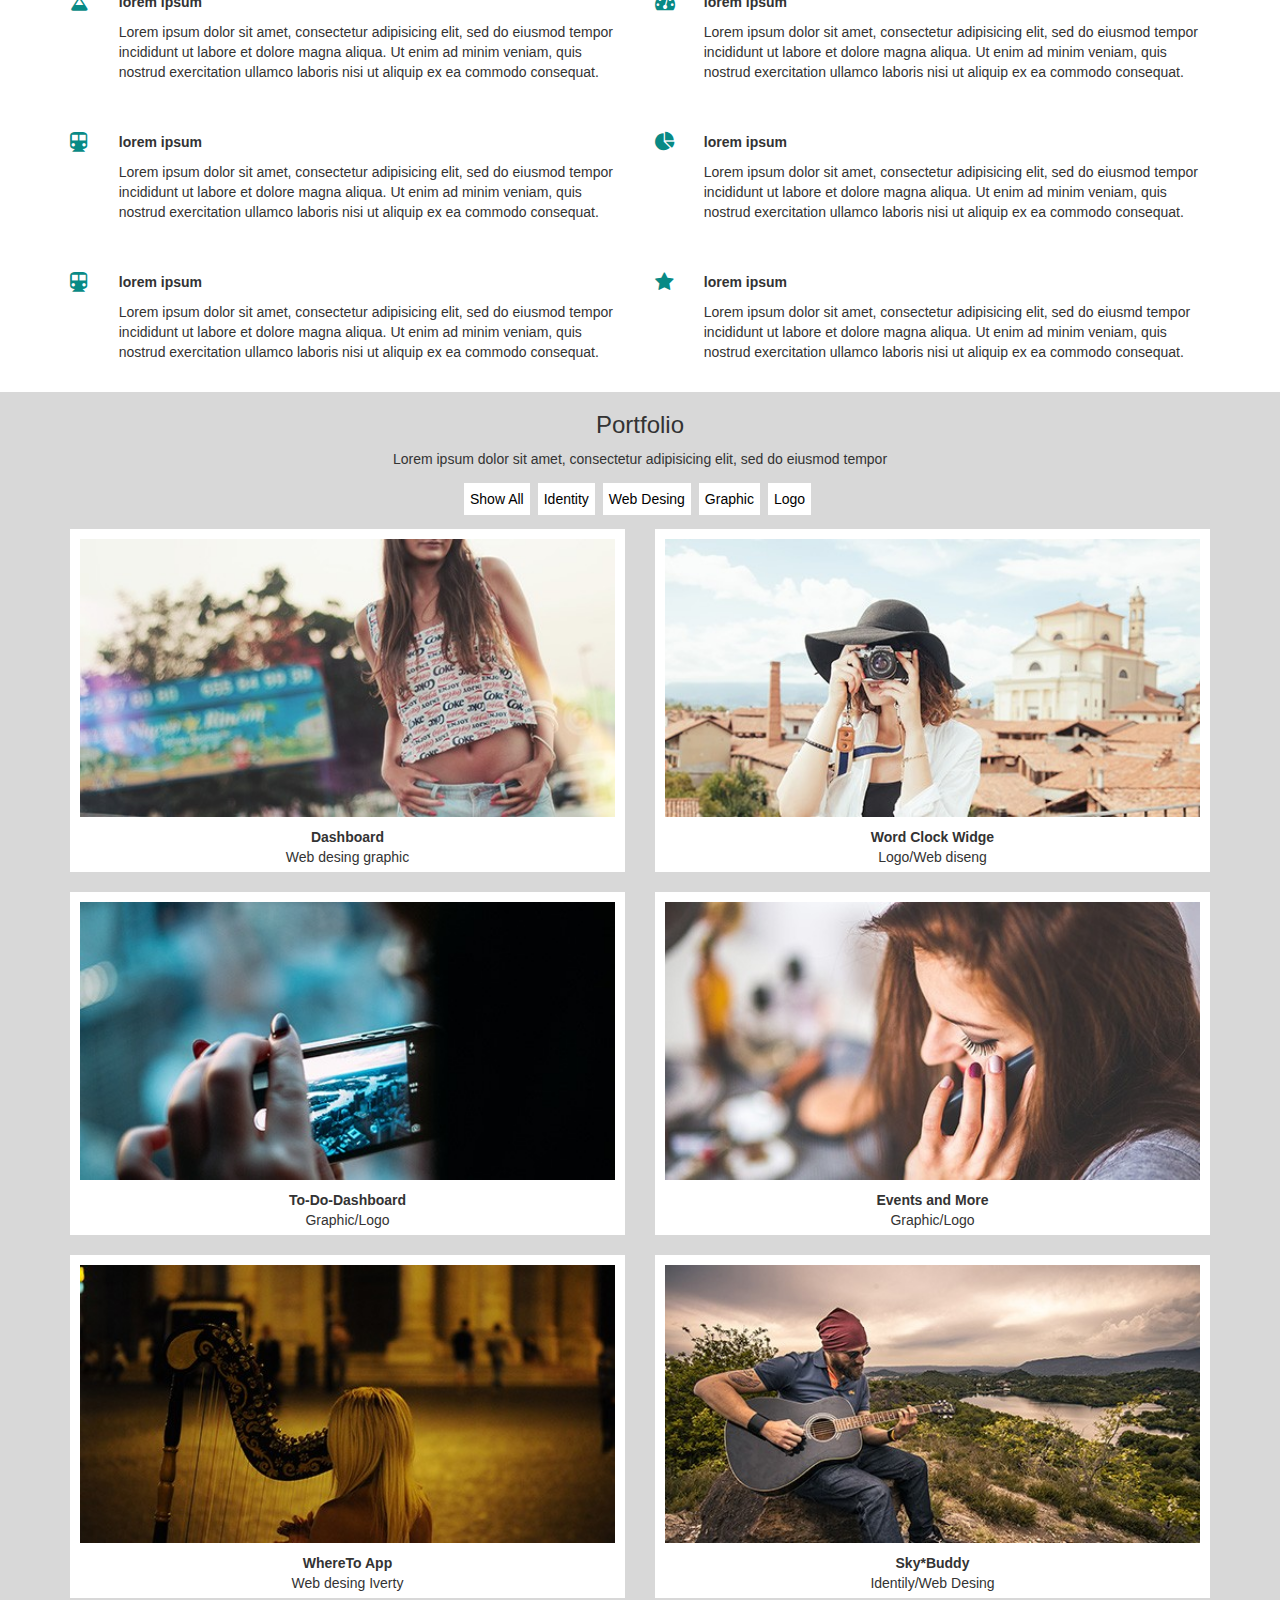
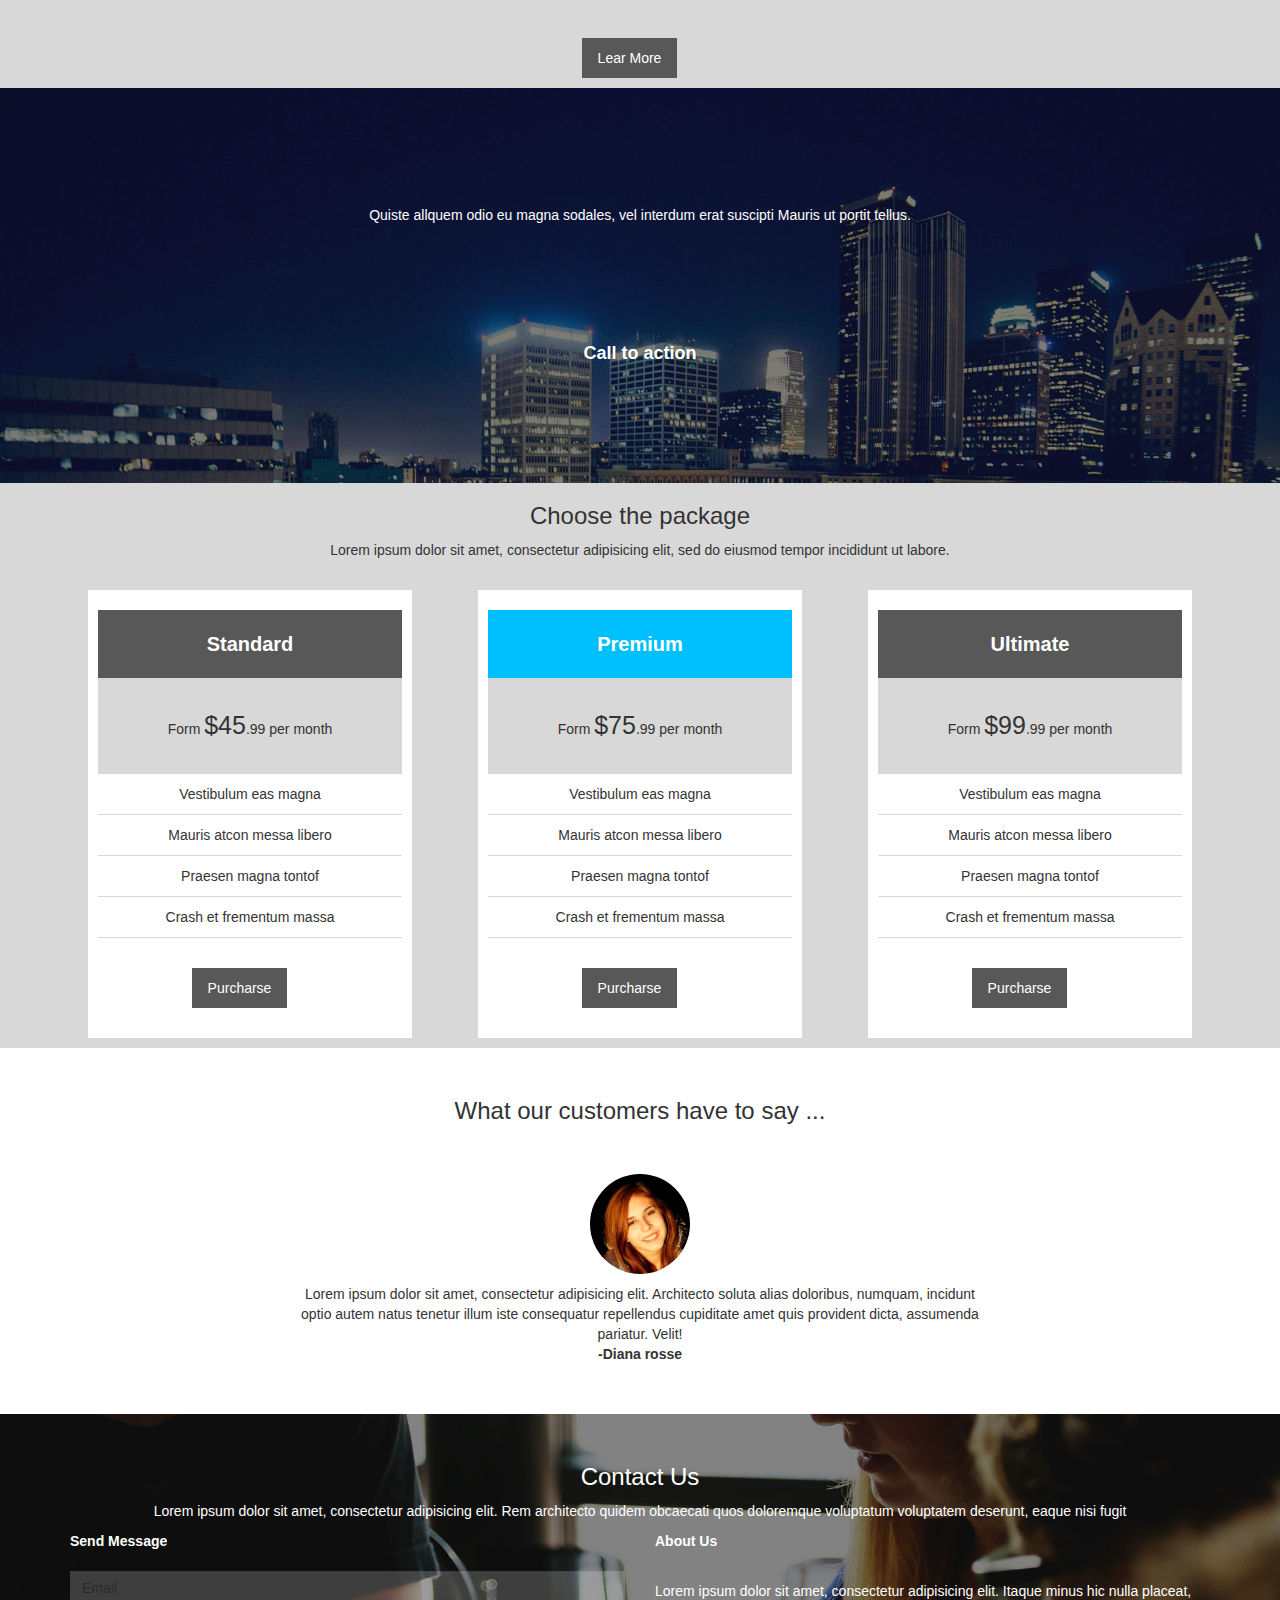
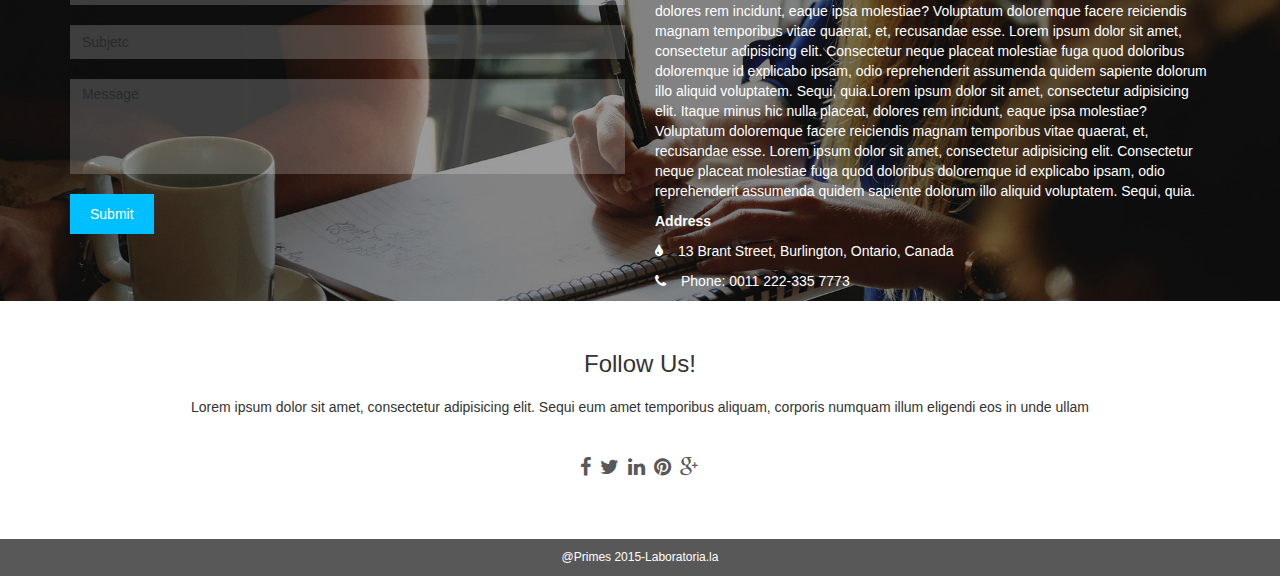
==== commit 0a801530: "proyecto primes" ====
--- a/index.html
+++ b/index.html
@@ -7,464 +7,459 @@
 
   <link rel="stylesheet" href="http://fonts.googleapis.com/css?family=Open+Sans:300,400,600,700,800">
   <link rel="stylesheet" href="http://fonts.googleapis.com/css?family=Dosis:300,400,500,600,700">
-  <link rel="stylesheet" href="css/utilities.css">
+  
   <link rel="stylesheet" href="css/font-awesome.min.css">
   <link rel="stylesheet" href="css/elegant-fonts.css">
   <link rel="stylesheet" href="css/ionicons.min.css">
   <link rel="stylesheet" href="css/common.css">
+
   <link rel="stylesheet" href="css/bootstrap.min.css">
-  <link rel="stylesheet" href="fonts/style.css">
   <link rel="stylesheet" href="css/main.css"> 
-  <meta name="viewport" content="width=device-width, initial-scale=1, maximum-scale=1">
 </head>
 <body>
-<div class="contenedor">
-    <div class="menu">
+  <!-- Inserta tu código aqui -->
+<div class="container-fluid fondo">
+  <div class="container">
+  <nav class="navbar navbar-default">
+  <div class="container-fluid">
+    <!-- Brand and toggle get grouped for better mobile display -->
+    <div class="navbar-header">
+      <button type="button" class="navbar-toggle collapsed" data-toggle="collapse" data-target="#bs-example-navbar-collapse-1" aria-expanded="false">
+        <span class="sr-only">Toggle navigation</span>
+        <span class="icon-bar"></span>
+        <span class="icon-bar"></span>
+        <span class="icon-bar"></span>
+      </button>
+      <a class="navbar-brand" style="color:white" href="#"><span class="fa fa-star-half-empty"></span>PRIMES</a>
+    </div>
+
+    <!-- Collect the nav links, forms, and other content for toggling -->
+    <div class="collapse navbar-collapse" id="bs-example-navbar-collapse-1">
+          
+      <ul class="nav navbar-nav navbar-right">
+        <li><a href="#">Home</a></li>
+        <li><a href="#">Features</a></li>
+        <li><a href="#">Portfolio</a></li>
+        <li><a href="#">Pricing</a></li>
+        <li><a href="#">Contact</a></li>
+      </ul>
+    </div><!-- /.navbar-collapse -->
+  </div><!-- /.container-fluid -->
+</nav>
+  </div>
+  <div class="container">
+    <div class="row">
+      <div class="col-sm-12">
+          <h1 class="centrado blanco espacio">Launch Your <strong>Bussiness</strong> with <strong>Primes</strong></h1>
+          <p class="centrado blanco espacio-1">Vivamus commodo felis quis dul planeta, ac venenatis magna lasigna.Vestibulum quis disguim nigbh.Duis vitali felis orce</p>
+      </div>
+    </div>
+    <div class="row">
+        <div class="col-sm-12">
+          <div class="botones espacio-1">
+            <button type="button"class="boton">Portfolio</button>
+            <button type="button"class="boton">Lear More</button>
+          </div>
+        </div>
+    </div>
+  </div>
+</div>
+<div class="container-fluid">
+   <div class="container">
       <div class="row">
-        <div class="col-md-6">
-      <h3 class="blanco"> <span class="icon-star-outlined estrella"></span>PRIMES</h3>
-        </div>
-           <div class="col-xs-12 col-md-6">
-         <ul class="blanco lista">
-          <li><a href="">Home</a></li>
-          <li><a href="">Features</a></li>
-          <li><a href="">Portfolio</a></li>
-          <li><a href="">Pricing</a></li>
-          <li><a href="">Contact</a></li>
-         </ul>
-          
-        </div>
-      </div>
- 
-    </div>
-    <div class="menu">
-      <h1 class="blanco titulo">Launch Your Bussines with Primes</h1>
-    </div>
-    <div class="menu">
-      <p class="blanco texto">Lorem ipsum dolor sit amet, consectetur adipisicing elit. Asperiores tenetur mollitia alias recusandae, incidunt.</p>
-    </div>
-    <div class="menu">
+         <div class="col-sm-4">
+           <div class="top-icons">
+           <span class="fa fa-globe"></span>
+           </div>
+           <p class="negrita centrado">Lorem ipsum</p>
+           <p class="centrado">Lorem ipsum dolor sit amet, consectetur adipisicing elit, sed do eiusmod
+           tempor incididunt ut labore et dolore magna aliqua. Ut enim ad minim veniam,
+           quis nostrud exercitation ullamco laboris nisi ut aliquip ex ea commodo
+           consequat.</p>
+         </div>
+         <div class="col-sm-4">
+          <div class="top-icons">
+          <span class="fa fa-send-o"></span>
+          </div>
+          <p class="negrita centrado">Lorem ipsum</p>
+          <p class="centrado">Lorem ipsum dolor sit amet, consectetur adipisicing elit, sed do eiusmod
+           tempor incididunt ut labore et dolore magna aliqua. Ut enim ad minim veniam,
+           quis nostrud exercitation ullamco laboris nisi ut aliquip ex ea commodo
+           consequat.</p>
+         </div>
+         <div class="col-sm-4">
+           <div class="top-icons">
+           <span class="fa fa-building-o"></span>
+           </div>
+          <p class="negrita centrado">Lorem ipsum</p>
+          <p class="centrado">Lorem ipsum dolor sit amet, consectetur adipisicing elit, sed do eiusmod
+           tempor incididunt ut labore et dolore magna aliqua. Ut enim ad minim veniam,
+           quis nostrud exercitation ullamco laboris nisi ut aliquip ex ea commodo
+           consequat.</p>
+         </div>
+      </div>
+      <div class="row">
+         <div class="col-sm-4">
+           <div class="top-icons">
+           <span class="fa fa-globe"></span>
+           </div>
+           <p class="negrita centrado">Lorem ipsum</p>
+           <p class="centrado"style="margin-bottom:30px">Lorem ipsum dolor sit amet, consectetur adipisicing elit, sed do eiusmod
+           tempor incididunt ut labore et dolore magna aliqua. Ut enim ad minim veniam,
+           quis nostrud exercitation ullamco laboris nisi ut aliquip ex ea commodo
+           consequat.</p>
+         </div>
+         <div class="col-sm-4">
+          <div class="top-icons">
+          <span class="fa fa-compass"></span>
+          </div>
+          <p class="negrita centrado">Lorem ipsum</p>
+          <p class="centrado"style="margin-bottom:30px">Lorem ipsum dolor sit amet, consectetur adipisicing elit, sed do eiusmod
+           tempor incididunt ut labore et dolore magna aliqua. Ut enim ad minim veniam,
+           quis nostrud exercitation ullamco laboris nisi ut aliquip ex ea commodo
+           consequat.</p>
+         </div>
+         <div class="col-sm-4">
+          <div class="top-icons">
+           <span class="fa fa-sliders"></span>
+           </div>
+          <p class="negrita centrado">Lorem ipsum</p>
+          <p class="centrado"style="margin-bottom:30px">Lorem ipsum dolor sit amet, consectetur adipisicing elit, sed do eiusmod
+           tempor incididunt ut labore et dolore magna aliqua. Ut enim ad minim veniam,
+           quis nostrud exercitation ullamco laboris nisi ut aliquip ex ea commodo
+           consequat.</p>
+         </div>
+      </div>
+   </div>
+</div>
+<div class="container-fluid plomo">
+   <div class="container">
+      <div class="row">
+        <div class="col-sm-1 hidden-xs">
+        </div>
+         <div class="col-sm-10">
+            <h3 class="centrado espacio-1">More Features</h3>
+            <div class="img-lf">
+            <img src="img/laptop-features.png"class="img-features img-responsive">
+            </div>
+         </div>
+         <div class="col-sm-1 hidden-xs">
+        </div>
+      </div>
+   </div>
+</div>
+<div class="container-fluid">
+   <div class="container">
      <div class="row">
-       <div class="col-xs-6 col-md-6">
-      <a href=""><div class="boton-1">
-       <p>Our portfolio</p>
-      </div></a>
-    </div>
-      <div class="col-xs-6 col-md-6">
-       <a href=""><div class="boton-2">
-       <p>Learn more</p>
-      </div>
-      </a>
-    </div>
+       <div class="col-sm-6">
+           <div class="row">
+           <div class="col-xs-1 col-sm-1">
+               <span class="fa fa-flask"></span>
+           </div>
+           <div class="col-xs-11 col-sm-11">
+           <p class="negrita"style="margin-top:20px">lorem ipsum</p>
+           <p style="margin-bottom:30px">Lorem ipsum dolor sit amet, consectetur adipisicing elit, sed do eiusmod
+           tempor incididunt ut labore et dolore magna aliqua. Ut enim ad minim veniam,
+           quis nostrud exercitation ullamco laboris nisi ut aliquip ex ea commodo
+           consequat.</p>
+           </div> 
+           </div>
+       </div>
+       <div class="col-sm-6">
+           <div class="row">
+           <div class="col-xs-1 col-sm-1">
+               <span class="fa fa-dashboard"></span>
+           </div>
+           <div class="col-xs-11 col-sm-11">
+           <p class="negrita"style="margin-top:20px">lorem ipsum</p>
+           <p style="margin-bottom:30px">Lorem ipsum dolor sit amet, consectetur adipisicing elit, sed do eiusmod
+           tempor incididunt ut labore et dolore magna aliqua. Ut enim ad minim veniam,
+           quis nostrud exercitation ullamco laboris nisi ut aliquip ex ea commodo
+           consequat.</p>
+           </div> 
+           </div>
+       </div>
      </div>
-         
-</div><!--aqui termina el inicio-->
-  <div class="contenedor-2">
-    <div class="menu-1">
-        <div class="row">
-        <div class="col-xs-12 col-md-4">
-          <div class="caja-icono"><span class="icon-map icono"></span></div>
-          
-        <p><strong>Lorem ipsum</strong></p>
-          <p>Lorem ipsum dolor sit amet, consectetur adipisicing elit. Adipisci impedit, corporis in est cum ipsam odit accusantium id voluptate. Iste illo suscipit minima, corrupti qui dicta facere libero repellat ea?</p>
-        </div>
-         <div class="col-xs-12 col-md-4">
-           <div class="caja-icono"><span class="icon-paper-plane icono"></span></div>
-         
-           <p><strong>Lorem ipsum</strong></p>
-          <p>Lorem ipsum dolor sit amet, consectetur adipisicing elit. Adipisci impedit, corporis in est cum ipsam odit accusantium id voluptate. Iste illo suscipit minima, corrupti qui dicta facere libero repellat ea?</p>
-        </div>
-         <div class="col-xs-12 col-md-4">
-          <div class="caja-icono"><span class="icon-news icono"></span></div>
-       
-           <p><strong>Lorem ipsum</strong></p>
-          <p>Lorem ipsum dolor sit amet, consectetur adipisicing elit. Adipisci impedit, corporis in est cum ipsam odit accusantium id voluptate. Iste illo suscipit minima, corrupti qui dicta facere libero repellat ea?</p>
-        </div>
-        </div>
-   </div>
-   </div>
-  <div class="contenedor-2">
-    <div class="menu-1">
-      <div class="row">
-        <div class="col-xs-12 col-md-4">
-          <div class="caja-icono"><span class="icon-globe icono"></span></div>
-          
-          <p><strong>Lorem ipsum</strong></p>
-          <p>Lorem ipsum dolor sit amet, consectetur adipisicing elit. Adipisci impedit, corporis in est cum ipsam odit accusantium id voluptate. Iste illo suscipit minima, corrupti qui dicta facere libero repellat ea?</p>
-        </div>
-         <div class="col-xs-12 col-md-4">
-          <div class="caja-icono"><span class="icon-globe icono"></span></div>
-         
-          <p><strong>Lorem ipsum</strong></p>
-          <p>Lorem ipsum dolor sit amet, consectetur adipisicing elit. Adipisci impedit, corporis in est cum ipsam odit accusantium id voluptate. Iste illo suscipit minima, corrupti qui dicta facere libero repellat ea?</p>
-        </div>
-         <div class="col-xs-12 col-md-4">
-          <div class="caja-icono"><span class="icon-map icono"></span></div>
-         
-          <p><strong>Lorem ipsum</strong></p>
-          <p>Lorem ipsum dolor sit amet, consectetur adipisicing elit. Adipisci impedit, corporis in est cum ipsam odit accusantium id voluptate. Iste illo suscipit minima, corrupti qui dicta facere libero repellat ea?</p>
-        </div>
-        </div>
+     <div class="row">
+       <div class="col-sm-6">
+           <div class="row">
+           <div class="col-xs-1 col-sm-1">
+               <span class="fa fa-subway"></span>
+           </div>
+           <div class="col-xs-11 col-sm-11">
+           <p class="negrita"style="margin-top:20px">lorem ipsum</p>
+           <p style="margin-bottom:30px">Lorem ipsum dolor sit amet, consectetur adipisicing elit, sed do eiusmod
+           tempor incididunt ut labore et dolore magna aliqua. Ut enim ad minim veniam,
+           quis nostrud exercitation ullamco laboris nisi ut aliquip ex ea commodo
+           consequat.</p>
+           </div> 
+           </div>
+       </div>
+       <div class="col-sm-6">
+           <div class="row">
+           <div class="col-xs-1 col-sm-1">
+               <span class="fa fa-pie-chart"></span>
+           </div>
+           <div class="col-xs-11 col-sm-11">
+           <p class="negrita"style="margin-top:20px">lorem ipsum</p>
+           <p style="margin-bottom:30px">Lorem ipsum dolor sit amet, consectetur adipisicing elit, sed do eiusmod
+           tempor incididunt ut labore et dolore magna aliqua. Ut enim ad minim veniam,
+           quis nostrud exercitation ullamco laboris nisi ut aliquip ex ea commodo
+           consequat.</p>
+           </div> 
+           </div>
+       </div>
+     </div>
+     <div class="row">
+       <div class="col-sm-6">
+           <div class="row">
+           <div class="col-xs-1 col-sm-1">
+              <span class="fa fa-subway"></span>
+           </div>
+           <div class="col-xs-11 col-sm-11">
+           <p class="negrita"style="margin-top:20px">lorem ipsum</p>
+           <p style="margin-bottom:30px">Lorem ipsum dolor sit amet, consectetur adipisicing elit, sed do eiusmod
+           tempor incididunt ut labore et dolore magna aliqua. Ut enim ad minim veniam,
+           quis nostrud exercitation ullamco laboris nisi ut aliquip ex ea commodo
+           consequat.</p>
+           </div> 
+           </div>
+       </div>
+       <div class="col-sm-6">
+           <div class="row">
+           <div class="col-xs-1 col-sm-1">
+               <span class="fa fa-star"></span>
+           </div>
+           <div class="col-xs-11 col-sm-11">
+           <p class="negrita" style="margin-top:20px">lorem ipsum</p>
+           <p style="margin-bottom:30px">Lorem ipsum dolor sit amet, consectetur adipisicing elit, sed do eiusmd
+           tempor incididunt ut labore et dolore magna aliqua. Ut enim ad minim veniam,
+           quis nostrud exercitation ullamco laboris nisi ut aliquip ex ea commodo
+           consequat.</p>
+           </div> 
+           </div>
+       </div>
      </div>
    </div>
+</div>
+<div class="container-fluid plomo">
+  <div class="container">
+    <div class="row">
+      <div class="col-sm-12">
+        <h3 class="centrado">Portfolio</h3>
+        <p class="centrado">Lorem ipsum dolor sit amet, consectetur adipisicing elit, sed do eiusmod
+        tempor</p>
+      </div>
+    </div>
+    <div class="row">
+       <div class="col-sm-12">
+          <div class="row">
+             <div class="col-sm-4 hidden-xs">
+             </div>
+             <div class="col-sm-4">
+                <ul id="menu">
+                   <li><a href="">Show All</a></li>
+                   <li><a href="">Identity</a></li>
+                   <li><a href="">Web Desing</a></li>
+                   <li><a href="">Graphic</a></li>
+                   <li><a href="">Logo</a></li>
+                </ul>
+             </div>
+             <div class="col-sm-4 hidden-xs">
+             </div>
+          </div>
+       </div>
+    </div>
+    <div class="row">
+       <div class="col-sm-6">
+          <div class="foto">
+          <img src="img/grid/1a.jpg"class="img-responsive fotos">
+          </div>
+          <p class="centrado negrita inferior blanca">Dashboard</p>
+          <p class="centrado blanca"style="padding-bottom:5px">Web desing graphic</p>
+       </div>
+       <div class="col-sm-6">
+        <div class="foto">
+        <img src="img/grid/2a.jpg"class="img-responsive fotos">
+        </div>
+        <p class="centrado negrita inferior blanca">Word Clock Widge</p>
+        <p class="centrado blanca"style="padding-bottom:5px">Logo/Web diseng</p>
+       </div>
+    </div>
+    <div class="row">
+       <div class="col-sm-6">
+          <div class="foto">
+          <img src="img/grid/3a.jpg"class="img-responsive fotos">
+          </div>
+          <p class="centrado negrita inferior blanca">To-Do-Dashboard</p>
+          <p class="centrado blanca"style="padding-bottom:5px">Graphic/Logo</p>
+       </div>
+       <div class="col-sm-6">
+        <div class="foto">
+        <img src="img/grid/4a.jpg"class="img-responsive fotos">
+        </div>
+        <p class="centrado negrita inferior blanca">Events and More</p>
+        <p class="centrado blanca"style="padding-bottom:5px">Graphic/Logo</p>
+       </div>
+    </div>
+    <div class="row">
+       <div class="col-sm-6">
+          <div class="foto">
+          <img src="img/grid/5a.jpg"class="img-responsive fotos">
+          </div>
+          <p class="centrado negrita inferior blanca">WhereTo App</p>
+          <p class="centrado blanca"style="padding-bottom:5px">Web desing Iverty</p>
+       </div>
+       <div class="col-sm-6">
+        <div class="foto">
+        <img src="img/grid/6a.jpg"class="img-responsive fotos">
+        </div>
+        <p class="centrado negrita inferior blanca">Sky*Buddy</p>
+        <p class="centrado blanca"style="padding-bottom:5px">Identily/Web Desing</p>
+       </div>
+    </div>
+    <div class="row">
+       <div class="col-sm-12">
+           <div class="boton-especial">
+           <button type="button"class="boton">Lear More</button>
+           </div>
+       </div>
+    </div>
+  </div>
+</div>
+<div class="container-fluid fondo-1">
+    <div class="container">
+         <div class="row">
+           <div class="col-sm-12">
+             <h5 class="centrado blanco"style="margin:120px 0">Quiste allquem odio eu magna sodales, vel interdum erat suscipti Mauris ut portit tellus.</h5>
+             <h4 class="centrado blanco negrita"style="margin-bottom:120px">Call to action</h4>
+           </div>
+         </div>
+    </div>
+</div>
+<div class="container-fluid plomo">
+  <div class="container">
+      <div class="row">
+         <div class="col-sm-12">
+          <h3 class="centrado">Choose the package</h3>
+          <p class="centrado"style="margin-bottom:30px">Lorem ipsum dolor sit amet, consectetur adipisicing elit, sed do eiusmod
+          tempor incididunt ut labore.</p>
+         </div>
+      </div>
+      <div class="row">
+         <div class="col-sm-4">
+            <div class="precio">
+            <p class="plomo-oscuro">Standard</p>
+            <p class="paquete">Form <span style="font-size:25px">$45</span>.99 per month</p>
+            <p class="parrafo">Vestibulum eas magna</p>
+            <p class="parrafo">Mauris atcon messa libero</p>
+            <p class="parrafo">Praesen magna tontof</p>
+            <p class="parrafo">Crash et frementum massa</p>
+            <div class="boton-especial">
+           <button type="button"class="boton"style="margin-bottom:30px">Purcharse</button>
+           </div>
+            </div>
+         </div>
+         <div class="col-sm-4">
+             <div class="precio">
+            <p id="celeste">Premium</p>
+            <p class="paquete">Form <span style="font-size:25px">$75</span>.99 per month</p>
+            <p class="parrafo">Vestibulum eas magna</p>
+            <p class="parrafo">Mauris atcon messa libero</p>
+            <p class="parrafo">Praesen magna tontof</p>
+            <p class="parrafo">Crash et frementum massa</p>
+            <div class="boton-especial">
+           <button type="button"class="boton"style="margin-bottom:30px">Purcharse</button>
+           </div>
+            </div>
+         </div>
+         <div class="col-sm-4">
+             <div class="precio">
+            <p class="plomo-oscuro">Ultimate</p>
+            <p class="paquete">Form <span style="font-size:25px">$99</span>.99 per month</p>
+            <p class="parrafo">Vestibulum eas magna</p>
+            <p class="parrafo">Mauris atcon messa libero</p>
+            <p class="parrafo">Praesen magna tontof</p>
+            <p class="parrafo">Crash et frementum massa</p>
+            <div class="boton-especial">
+           <button type="button"class="boton" style="margin-bottom:30px">Purcharse</button>
+           </div>
+            </div>
+         </div>
+      </div>
+  </div>
+</div>
+<div class="container-fluid">
+     <div class="container">
+        <div class="row">
+           <div class="col-sm-12">
+          <h3 class="centrado espacio-1">What our customers have to say ...</h3>
+              <div class="coder">
+                  <img src="img/customer.jpg"class="img-responsive">
+              </div>
+              <p class="centrado"style="width:60% ; margin:0 auto">Lorem ipsum dolor sit amet, consectetur adipisicing elit. Architecto soluta alias doloribus, numquam, incidunt optio autem natus tenetur illum iste consequatur repellendus cupiditate amet quis provident dicta, assumenda pariatur. Velit!</p>
+              <p class="negrita centrado"style="margin-bottom:50px">-Diana rosse</p>
+           </div>
+        </div>
+     </div>
+</div>
+<div class="container-fluid fondo-2">
+   <div class="container">
+       <div class="row">
+           <div class="col-sm-12">
+               <h3 class="centrado blanco espacio-1">Contact Us</h3>
+               <p class="centrado blanco">Lorem ipsum dolor sit amet, consectetur adipisicing elit. Rem architecto quidem obcaecati quos doloremque voluptatum voluptatem deserunt, eaque nisi fugit</p>
+           </div>
+       </div>
+       <div class="row">
+            <div class="col-sm-6">
+               <p class="negrita blanco">Send Message</p>
+               <input type="text" class="form-control" placeholder="Email">
+               <input type="text" class="form-control" placeholder="Subjetc">
+               <input type="text" class="form-control form-control-1" placeholder="Message">
+               
+               <button type="button"class="boton-1">Submit</button>
+          
+            </div>
+            <div class="col-sm-6">
+              <p class="negrita blanco"style="margin-bottom:30px">About Us</p>
+              <p class="blanco">Lorem ipsum dolor sit amet, consectetur adipisicing elit. Itaque minus hic nulla placeat, dolores rem incidunt, eaque ipsa molestiae? Voluptatum doloremque facere reiciendis magnam temporibus vitae quaerat, et, recusandae esse. Lorem ipsum dolor sit amet, consectetur adipisicing elit. Consectetur neque placeat molestiae fuga quod doloribus doloremque id explicabo ipsam, odio reprehenderit assumenda quidem sapiente dolorum illo aliquid voluptatem. Sequi, quia.Lorem ipsum dolor sit amet, consectetur adipisicing elit. Itaque minus hic nulla placeat, dolores rem incidunt, eaque ipsa molestiae? Voluptatum doloremque facere reiciendis magnam temporibus vitae quaerat, et, recusandae esse. Lorem ipsum dolor sit amet, consectetur adipisicing elit. Consectetur neque placeat molestiae fuga quod doloribus doloremque id explicabo ipsam, odio reprehenderit assumenda quidem sapiente dolorum illo aliquid voluptatem. Sequi, quia.</p>
+              <p class="negrita blanco">Address</p>
+              <p class="blanco"><span class="fa fa-tint"></span>13 Brant Street, Burlington, Ontario, Canada</p>
+              <p class="blanco"><span class="fa fa-phone"></span>Phone: 0011 222-335 7773</p>
+            </div>
+       </div>
+   </div>
+</div>
+<div class="container-fluid">
+    <div class="container">
+        <div class="row">
+            <div class="col-sm-12">
+                <h3 class="centrado espacio-1"style="margin-bottom:20px">Follow Us!</h3>
+                <p class="centrado">Lorem ipsum dolor sit amet, consectetur adipisicing elit. Sequi eum amet temporibus aliquam, corporis numquam illum eligendi eos in unde ullam</p>
+                <div class="redes">
+                <a href=""><span class="fa fa-facebook"></span></a>
+                <a href=""><span class="fa fa-twitter"></span></a>
+                <a href=""><span class="fa fa-linkedin"></span></a>
+                <a href=""><span class="fa fa-pinterest"></span></a>
+                <a href=""><span class="fa fa-google-plus"></span></a>
+                </div>
+            </div>
+        </div>
+    </div>
+</div>
+<div class="container-fluid" style="background:#585858">
+  <div class="container">
+     <div class="row">
+        <div class="col-sm-12">
+           <p class="centrado blanco"style="font-size:12px ; margin-top:10px">@Primes 2015-Laboratoria.la</p>
+        </div>
+     </div>
+  </div>
+  
+</div>
 
-     <div class="contenedor-3">
-          <div class="menu-especial">
-           <div class="row">
-           <div class="col-xs-12 col-md-12">
-             <h2>More Features</h2>
-            <img src="img/laptop-features.png" class="compu">
-           </div>
-          </div>
-      </div> 
-    </div>  
-     <div class="contenedor-4">
-       <div class="menu">
-         <div class="row">
-        <div class="col-xs-12 col-md-6">
-          <div class="col-md-1">
-              <span class="icon-drink icono-mediano"></span>
-          </div>
-            <div class="col-md-11">
-              <p class="parrafo-grande"><strong>lorem ipsun</strong></p>
-            <p class="parrafo-ajustado">Lorem ipsum dolor sit amet, consectetur adipisicing elit. Adipisci impedit, corporis in est cum ipsam odit accusantium id voluptate. Iste illo suscipit minima.</p>
-            </div>
-        </div>
-          <div class="col-xs-12 col-md-6">
-            <div class="col-md-1">
-              <span class="icon-drink icono-mediano"></span>
-            </div>
-            <div class="col-md-11">
-              <p class="parrafo-grande"><strong>lorem ipsun</strong></p>
-            <p class="parrafo-ajustado">Lorem ipsum dolor sit amet, consectetur adipisicing elit. Adipisci impedit, corporis in est cum ipsam odit accusantium id voluptate. Iste illo suscipit minima.</p>
-            </div>
-         </div>
-        </div>
-     </div>
-   </div>
-    <div class="contenedor-4">
-      <div class="menu">
-       <div class="row">
-        <div class="col-xs-12 col-md-6">
-          <div class="col-md-1">
-              <span class="icon-drink icono-mediano"></span>
-          </div>
-            <div class="col-md-11">
-              <p class="parrafo-grande"><strong>lorem ipsun</strong></p>
-            <p class="parrafo-ajustado">Lorem ipsum dolor sit amet, consectetur adipisicing elit.Adipisci impedit, corporis in est cum ipsam odit accusantium id voluptate. 
-             Iste illo suscipit minima.</p>
-            </div>
-        </div>
-          <div class="col-xs-12 col-md-6">
-            <div class="col-md-1">
-              <span class="icon-drink icono-mediano"></span>
-            </div>
-            <div class="col-md-11">
-              <p class="parrafo-grande"><strong>lorem ipsun</strong></p>
-            <p class="parrafo-ajustado">Lorem ipsum dolor sit amet, consectetur adipisicing elit. Adipisci impedit, corporis in est cum ipsam odit accusantium id voluptate. Iste illo suscipit minima.</p>
-            </div>
-         </div>
-         </div>   
-     </div>
-    </div>
-     <div class="contenedor-4">
-       <div class="menu">
-       <div class="row">
-        <div class="col-xs-12 col-md-6">
-           <div class="row">
-          <div class="col-md-1">
-              <span class="icon-drink icono-mediano"></span>
-          </div>
-            <div class="col-md-11">
-              <p class="parrafo-grande"><strong>lorem ipsun</strong></p>
-            <p class="parrafo-ajustado" >Lorem ipsum dolor sit amet, consectetur adipisicing elit. Adipisci impedit, corporis in est cum ipsam odit accusantium id voluptate. Iste illo suscipit minima.</p>
-            </div>
-            </div>
-        </div>
-          <div class="col-xs-12 col-md-6">
-            <div class="row">
-            <div class="col-md-1">
-              <span class="icon-drink icono-mediano"></span>
-            </div>
-            <div class="col-md-11">
-              <p class="parrafo-grande"><strong>lorem ipsun</strong></p>
-            <p class="parrafo-ajustado">Lorem ipsum dolor sit amet, consectetur adipisicing elit. Adipisci impedit, corporis in est cum ipsam odit accusantium id voluptate. Iste illo suscipit minima.</p>
-            </div>
-            </div>
-         </div>
-        </div>
-     </div>
-     </div>            
-                
-          <!--acabo la secccion3-->             
-      <div class="contenedor-5-chico">
-          <div class="menu-4">
-            <div class="row">
-            <div class="col-md-12">
-              <h2>Portfolio</h2>
-            <p>Lorem ipsum dolor sit amet, consectetur adipisicing elit. Quos perspiciatis impedit obcaecati.</p>
-            </div>
-          </div>
-          </div>
-           <div class="menu-4">
-            <div class="col-md-12">
-               <div class="row">
-              <div class="col-md-1"></div>
-              <div class="col-md-10">
-                <ul class="lista-1">
-                <li id ="importante"><a href="">Show all</a></li>
-                <li><a href="">Identify</a></li>
-                <li><a href="">Web design</a></li>
-                <li><a href="">Graphic</a></li>
-                <li><a href="">Logo</a></li>
-                </ul>
-              </div>
-              <div class="col-md-1"></div>
-               </div>
-            </div> 
-        </div>
-          <div class="contenedor-5">
-            <div class="menu-2">
-             <div class="row">
-              <div class="col-md-6">
-                <div class="caja-foto">
-                   <img src="img/grid/1a.jpg"class="foto">
-                  <p><strong>Dashboard</strong></p>
-                <p>Web/disen graphic</p>
-                </div>
-             </div>
-              <div class="col-md-6">
-                <div class="caja-foto">
-                   <img src="img/grid/2a.jpg"class="foto">
-                  <p><strong>Word clock wide</strong></p>
-                <p>Logo/Web disegn</p>
-                </div>
-              </div>
-              </div>
-            </div>
-          </div>
-            <div class="contenedor-5">
-               <div class="menu-2">
-               <div class="row">
-              <div class="col-md-6">
-                <div class="caja-foto">
-                   <img src="img/grid/3a.jpg"class="foto">
-                  <p><strong>To Do/dashboard</strong></p>
-                <p>Graphics/Logo</p>
-                </div>
-              </div>
-              <div class="col-md-6">
-                <div class="caja-foto">
-                   <img src="img/grid/4a.jpg"class="foto">
-                  <p><strong>Events and More</strong></p>
-                <p>Graphics/Logo</p>
-                </div>
-              </div>
-                </div>
-            </div>
-          </div>
-            <div class="contenedor-5">
-               <div class="menu-2">
-               <div class="row">
-              <div class="col-md-6">
-                <div class="caja-foto">
-                   <img src="img/grid/5a.jpg"class="foto">
-                  <p><strong>Were To app</strong></p>
-                <p>Web disegn/Identify</p>
-                </div>
-              </div>
-              <div class="col-md-6">
-                <div class="caja-foto">
-                   <img src="img/grid/6a.jpg"class="foto">
-                  <p><strong>Ski buddy</strong></p>
-                <p>Identify/Web disegn</p>
-                </div>
-              </div>
-                </div>
-            </div>
-            </div>
-            <div class="contenedor-5-chico-1">
-                <div class="menu-4">
-                <div class="row">
-              <div class="col-md-12">
-                  <a href=""><div class="boton-3">
-                       <p>Load More</p>
-                  </div></a>
-             </div>
-            </div>
-            </div>
-          </div>
-                              
-        <!--aqui termina el portafolio-->
-        <div class="contenedor-6">
-          <div class="menu-1">
-          <div class="row">
-          <div class="col-md-12">
-            <h4 class="blanco">Quisque aliquam odio eu magna sodales, vel interdum erat suscipit Mauris ut portitud tellus</h4>
-           <h4 class="blanco">Call To Action</h4>
-          </div>
-          </div>
-        </div>
-        </div>
-        <!--empieza otro contenedor-->
-        <div class="contenedor-7">
-          <div class="menu">
-           <div class="row">
-             <div class="col-md-12">
-              <h2>Choose the package</h2>
-              <p>Lorem ipsum dolor sit amet, consectetur adipisicing elit.</p>
-            </div>
-          </div>
-           </div>    
-                <div class="menu-3">
-                           <div class="row">
-                                <div class="col-md-4">
-                                <div class="contenedor-blanco">
-                                    <div class="caja-color">
-                                       <h2>Standar</h2>
-                                 </div>
-                                 <div class="color-plomo">
-                                 <p>Lorem ipsum dolor</p>
-                                 </div>
-                                  <p>lorem ipsum</p>
-                                  <p>lorem ipsum</p>
-                                   <p>lorem ipsum</p>
-                                  <p>lorem ipsum</p>
-                                   <div class="plomo" >
-                                     <p id="unico">Purchase</p>
-                                   </div>
-                                 </div>
-                                </div>
-                             
-                                 <div class="col-md-4">
-                                 <div class="contenedor-blanco">
-                                    <div class="caja-color azul">
-                                     <h2>Premium</h2>
-                                  </div>
-                                 <div class="color-plomo">
-                                 <p>Lorem ipsum dolor</p>                         
-                                 </div>
-                                  <p>lorem ipsum</p>
-                                   <p>lorem ipsum</p>
-                                   <p>lorem ipsum</p>
-                                   <p>lorem ipsum</p>
-                                   
-                                   <div class="plomo" >
-                                     <p id="unico">Purchase</p>
-                                   </div>
-                                   
-                                 </div>
-                                 </div>
-                                                                                                  
-                                <div class="col-md-4">
-                                <div class="contenedor-blanco">
-                                  <div class="caja-color">
-                                 <h2>Ultimate</h2>
-                                 </div>
-                                 <div class="color-plomo">
-                                 <p>Lorem ipsum dolor</p>
-                                 </div>
-                                  <p>lorem ipsum</p>
-                                  <p>lorem ipsum</p>
-                                   <p>lorem ipsum</p>
-                                   <p>lorem ipsum</p>
-                                   <div class="plomo">
-                                     <p id="unico">Purchase</p>
-                                   </div>
-                                  </div>
-                                </div>
-                                
-                             </div>
-                        </div>
-                      </div>
-          <!--otro contenedor-->        
-                
-      <div class="contenedor-8">
-       <div class="menu-1">
-        <div class="row">
-          <div class="col-md-12">
-            <h1>What our customers have to say...</h1>
-             <div class="contenedor-imagenes">
-               <img src="img/customer.jpg" class="chica">
-             </div>
-          </div>
-        </div>
-        </div>
-       <div class="menu">
-        <div class="row">
-           <div class="col-md-12">
-           <p>Lorem ipsum dolor sit amet, consectetur adipisicing elit. Provident maiores soluta, tenetur fugit voluptates, animi officiis, unde aliquid recusandae at labore quod facilis perspiciatis ipsa dolores modi. Nam, molestias, accusamus.</p>
-           <p><strong>-Diana Roswelt</strong></p>
-         </div>
-        </div>
-      </div>
-      </div>
-      <div class="contenedor-9">
-         <div class="menu">
-           <div class="row">
-             <div class="col-md-12">
-               <h1 class="blanco">Contact Us</h1>
-             </div>
-           </div>
-          <div class="row">
-             <div class="col-md-12">
-               <p class="blanco">Lorem ipsum dolor sit amet, consectetur adipisicing elit. Quos exercitationem ipsam modi cum maxime ipsum deleniti sunt nihil.</p>
-             </div>
-           </div>
-        </div>
-        <div class="menu-3">
-            <div class="row">
-               <div class="col-md-6">
-                 <h3 class="blanco">Send Message</h3>
-                 <input type="text"value="Email" name="Email">
-                 <input type="text"value="Subjet" name="Subjet">
-                 <textarea name="comentarios" rows="10" cols="40">Message</textarea>
-                 <div class="boton-4">
-                 <input type="button" value="Submit">
-                </div>
-                                               
-                 </div>
-               
-                 <div class="col-md-6">
-                 <h3 class="blanco parrafo-ajustado">About us</h3>
-                 <p class="blanco parrafo-ajustado">Lorem ipsum dolor sit amet, consectetur adipisicing elit. Aliquid nesciunt nostrum animi labore, reiciendis libero laborum eligendi odit fuga esse inventore consequatur modi voluptas aspernatur, saepe! Dolores doloribus Lorem ipsum dolor sit amet, consectetur adipisicing elit. Animi voluptatibus laudantium placeat pariatur praesentium deleniti iste, nisi voluptas, ducimus sed error dolorem minima quos maxime corrupti nemo temporibus, accusamus. Aperiam Lorem ipsum dolor sit amet, consectetur adipisicing elit. Unde inventore molestias nemo architecto dolorem reiciendis velit, nam iste exercitationem quasi veniam deserunt aspernatur rem possimus magnam rerum assumenda veritatis ea.</p>
-                 <h3 class="blanco">Address</h3>
-            
-                  <p class="blanco parrafo-ajustado"><span class="icon-globe icono-blanco"></span>13 brant Intario Canada</p>
-                  <p class="blanco parrafo-ajustado"><span class="icon-globe icono-blanco"></span>Phone 0111 302 394</p>             
-              </div>
-            </div>
-               
-        </div>
-        </div>
-      
-      <div class="contenedor-10">
-          <div class="menu-1">
-            <div class="row">
-               <div class="col-md-12">
-                 <h1 id="texto-centrado">Follow Us!</h1>
-                <p>Lorem ipsum dolor sit amet, consectetur adipisicing elit. Corrupti, nostrum ad quod ipsum officia provident eveniet cumque quisquam dolores sequi error atque esse? Provident, mollitia in dicta dolor ab delectus!</p>
-                <div class="redes-sociales">
-                  <a href="https://twitter.com/?lang=es" TARGET=" BLANK"><span class="icon-twitter iconos"></span></a>
-                <a href=""><span class="icon-linkedin iconos"></span></a>
-                <a href="https://twitter.com/?lang=es" TARGET=" BLANK"><span class="icon-twitter iconos"></span></a>
-                <a href=""><span class="icon-linkedin iconos"></span></a>
-                <a href=""><span class="icon-google iconos"></span></a>
-                </div>
-                </div>
-            </div>
-          </div>
-      </div>
-      <div class="contenedor-11">
-         <div class="menu-4">
-           <div class="row">
-             <div class="col-md-12">
-               <p id="texto-centrado">primes 2015-laboratoria.la</p>
-             </div>
-           </div>
-
-         </div>
-      </div>
-                
-      </body>
+  <script type="text/javascript" src="js/jquery.js"></script>
+  <script type="text/javascript" src="js/bootstrap.min.js"></script>
+</body>
 </html>--- a/css/main.css
+++ b/css/main.css
@@ -1,399 +1,215 @@
-*{
-
-  margin:0px;
-  padding:0px;
-}
-.estrella{
-	margin-right:4px;
-}
-.icono{
-  color:#00BFFF;
-  font-size:35px;
-  }
- .caja-icono{
- 	width:40px;
- 	height:40px;
- 	margin:0 auto;
- 	margin-top:60px;
- 	margin-bottom:20px;
+/*{
+  outline:1px solid red;
+}*/
+.centrado{
+  text-align:center;
+}
+.blanco{
+  color:white;
+}
+.fondo{
+ background:url(../img/background/heromodificado.jpg);
+ background-size:cover;
+}
+.botones{
+ width:210px;
+ margin:0 auto;
+ margin-bottom:180px;
+}
+.navbar-default{
+ background:none;
+ border:none;
+}
+.fa-star-half-empty{
+ margin-right:5px;
+ color:white;
+}
+.navbar-right li a{
+ color:white!important;
+}
+.navbar-right li a:hover{
+ color:#00BFFF!important;
+}
+.boton:hover{
+  opacity:0.3;
+ font-weight:bold;
+}
+.boton{
+ width:95px;
+ height:40px;
+ color:white;
+ background-color:#585858;
+ border:none;
+ margin:0 2px;
+}
+.espacio{
+	margin-top:200px;
+}
+.espacio-1{
+	margin-top:50px;
+}
+.img-lf{
+	width:100%;
+	margin:0 auto;
+	margin-bottom:20px;
+}
+.img-features{
+	width:100%;
+}
+.plomo{
+	background:#D8D8D8;
+}
+#menu{
+	padding:0;
+	list-style:none;
+	margin:0;
+}
+#menu li{
+   margin:4px;
+	padding:6px;
+   float:left;
+   background:white;
+  
+}
+#menu li a{
+	text-decoration:none;
+	color:black;
+	display:block; //Convertimos el vínculo en un bloque.
+}
+#menu li a:hover{
+	color:white;
+}
+#menu li:hover{
+   background:#088A85;
+}
+.foto{
+ width:100%;
+ margin:0 auto;
+ margin-top:10px;
+
+}
+.fotos{
+ width:100%;
+ border:10px solid white;
+}
+.negrita{
+ font-weight:bold;
+}
+.inferior{
+	margin-bottom:0;
+}
+.blanca{
+	background:white;
+}
+.boton-especial{
+	width:120px;
+	margin:0 auto;
+	margin-top:30px;
+	margin-bottom:10px;
+}
+.fondo-1{
+	background:url(../img/background/citynueva.jpg);
+	background-size:cover;
+}
+.precio{
+	width:90%;
+	margin:0 auto;
+	background:white;
+	 }
+.plomo-oscuro{
+	padding:20px 0;
+	margin:0 10px;
+	text-align:center;
+	color:white;
+	font-weight:bold;
+	font-size:20px;
+	background:#585858;
+	border-top:20px solid white;
+	}
+#celeste{
+	padding:20px 0;
+	margin:0 10px;
+	text-align:center;
+	color:white;
+	font-weight:bold;
+	font-size:20px;
+	background:#00BFFF;
+	border-top:20px solid white;
+}
+.paquete{
+	padding:30px 0;
+	margin:0 10px;
+	text-align:center;
+	background:#D8D8D8;
+}
+.parrafo{
+	text-align:center;
+	padding:10px 0;
+	margin:0 10px;
+	border-bottom:1px solid #D8D8D8;
+}
+.coder{
+    width:100px;
+    margin:0 auto;
+    margin-top:50px;
+    margin-bottom:10px;
+   }
+.coder img{
+	width:100%;
+	border-radius:100%;
+}
+.fondo-2{
+    background:url(../img/background/contactus-1.jpg);
+    background-size:cover;
+}
+.form-control{
+	opacity:0.2;
+	border:none;
+	margin-top:20px;
+	border-radius:0;
+}
+.form-control-1{
+    padding:15px 12px 80px;
+}
+.boton-1{
+	background:#00BFFF;
+	border:none;
+	color:white;
+	padding:10px 20px;
+	margin-top:20px;
+}
+.fa-facebook , .fa-twitter , .fa-linkedin , .fa-pinterest , .fa-google-plus{
+	color:#585858;
+	font-size:20px;
+	margin-left:5px;
+}
+.redes{
+    width:130px;
+    margin:0 auto;
+    margin-top:40px;
+    margin-bottom:60px;
+   }
+.fa-tint , .fa-phone{
+	margin-right:15px;
+}
+.fa-globe , .fa-send-o , .fa-building-o , .fa-globe , .fa-compass , .fa-sliders{
+   width:100%;
+   font-size:30px;
+   color:#088A85;
  }
-
-p{
-	text-align:center;
-}
-h2{
-	text-align:center;
-}
-h1{
-    text-align:center;
-}
-.contenedor{
-	width:100%;
-	height:700px;
-	background:url(../img/background/hero.jpg);
-	background-size:cover;
-	background-color:rgba(0 0 0 0.1);
-			}
-.menu{
-	width:80%;
-	height:160px;
-	margin:0 auto;
-
-}
-.menu-especial{
-	width:80%;
-	height:400px;
-	margin:0 auto;
-}
-.contenedor-2{
-	width:100%;
-	height:300px;
-}
-.menu-1{
-   width:80%;
-	height:300px;
-	margin:0 auto;
-}
-
-.contenedor-3{
-	width:100%;
-	height:450px;
-	background-color:#E6E6E6;
-
-}
-.contenedor-4{
-	width:100%;
-	height:200px;
-}
-.blanco{
-	color:white;
-}
-.lista{
-	list-style:none;
-    padding-top:25px;
-    
-}
-.lista li{
-	width:19%;
-    display:inline-block;
-	}
-.lista li a{
-	color:white;
-	text-decoration:none;
-}
-.lista li a:hover{
-   color:#00BFFF;
-}
-.titulo{
-	font-size:40px;
-	text-align:center;
-	position:relative;
-	top:30px;
-}
-.texto{
-	text-align:center;
-	font-size:20px;
-}
-.boton-1{
-    text-align:center;
-    width:25%;
-    height:50px;
-    position:relative;
-    left:350px;
-    background-color:#424242;
-}
-.col-md-6 a{
-	text-decoration:none;
-	
-}
-.boton-1 p{
-       font-size:20px;
-       padding-top:10px;
-       color:white;
-     }
-.boton-2{
-    text-align:center;
-    width:25%;
-    height:50px;
-    position:relative;
-    left:30px;
-    background-color:grey;
-    opacity:0.5;
-  
-}
-.boton-3{
-
-	text-align:center;
-    width:100px;
-    height:40px;
-    position:relative;
-    margin:0 auto;
-    background-color:#424242;
-    
-}
-.boton-3 p{
-	text-decoration:none;
-	color:white;
-	 padding-top:10px;
-}
-.boton-4{
-    margin-top:40px;
-	text-align:center;
-    width:100px;
-    height:40px;
-    
-    background-color:#00BFFF;
-   
-}
-.boton-4 input{
-    height:40px;
-    width:100px;
-   
-}
-.boton-2 p{
-	   font-size:20px;
-	   padding-top:10px;
-	   color:white; 
-}
-/*aqui termina el primer contenedor*/
-.compu{
-	width:100%;
-	height:300px;
-}
-.portafolio{
-	width:100%;
-}
-.menu-2{
-	width:80%;
-	height:400px;
-	margin:0 auto;
-}
-.contenedor-5{
-	width:100%;
-	height:280px;
-	background-color:#E6E6E6;
-}
-.contenedor-5-chico{
-width:100%;
-background-color:#E6E6E6;
-height:200px;
-}
-.contenedor-5-chico-1{
-width:100%;
-background-color:#E6E6E6;
-height:100px;
-}
-
-.contenedor-6{
-	width:100%;
-	background:url(../img/background/city.jpg);
-	background-size:cover;
-	height:400px;
-}
-.contenedor-7{
-	width:100%;
-	background-color:#E6E6E6;
-	height:750px;
-} 
-.menu-3{
-	width:80%;
-	height:600px;
-	margin:0 auto;
-}  
-.menu-4{
-	width:80%;
-	height:100px;
-	margin:0 auto;
-}
-
-.chica{
-	width:100px;
-	height:100px;
-	border-radius:100px;
-	
-}
-.contenedor-9{
-	background:url(../img/background/contactus.jpg);
-	width:100%;
-	height:800px;
-	font-size:cover;
-}
-.parrafo-grande{
-    font-size:15px;
-    margin-top:20px;
-    text-align:left;
-}
-.parrafo-ajustado{
-  text-align:left;
-	}
-.icono-mediano{
-   font-size:20px;
-   color:#00BFFF;
-
-}
-.col-md-1{
-	padding:16px;
-}
-.lista-1{
-	list-style:none;
-	margin-left:200px;
+ .top-icons{
+   width:29px;
+   margin:0 auto;
+   margin-top:40px;
+   margin-bottom:10px;
+ }
+.fa-subway , .fa-star , .fa-pie-chart , .fa-dashboard , .fa-flask{
 	margin-top:20px;
-
-}
-.lista-1 li{
-	width:80px;
-	height:40px;
-	display:inline-block;
-	text-align:center;
-    background-color:white;
-	}
-.lista-1 li a{
- text-decoration:none;
- color:black;
- margin-top:20px;
-
-}	
-.lista-1 li a:hover{
-
-
-}
-.col-md-12 h4{
-  margin-top:100px;
-  margin-left:200px;
-  text-align:center;
-  width:550px;
-}
-.caja-foto{
-	width:404px;
-	height:250px;
-	background-color:white;
-	border:1px solid #D8D8D8;
-	margin:0 auto;
-
-}
-.caja-foto p{
-	margin:0;
-}
-.foto{
-	width:400px;
-	height:200px;
-    border:8px solid white;
-}
-.caja-color{
-    left:350px;
-    background-color:#424242;
-    width:300px;
-    height:100px;
-    margin-left:10px;
-
-}
-.caja-color h2{
-	color:white;
-	padding-top:30px;
-}
-.color-plomo p{
-   padding-top:50px;
-}
-.azul{
-  width:300px;
- background-color:#00BFFF;
- height:100px;
- margin-left:10px;
-}
-.color-plomo{
-	background-color:#E6E6E6;
-    width:300px;
-	height:120px;
-	margin-left:10px;
-}
-.contenedor-blanco{
-  background-color:white;
-  width:320px;
-  height:500px;
-  padding-top:10px;
-
-}
-.contenedor-blanco p{
-	width:300px;
-	height:40px;
-	margin-left:10px;
-	text-align:center;
-	padding-top:15px;
-	border-bottom:1px solid #D8D8D8;
-
-}
-.plomo{
-	background-color:#424242;
-	width:120px;
-	height:40px;
-	margin:0 auto;
-
-}
-#unico{
-	color:grey;
-   width:100px;
-	height:40px;
-	border-bottom:none;
-}
-.contenedor-imagenes{
-	width:100px;
-	height:100px;
-	margin:0 auto;
-	margin-top:70px;
-}
-input{
-	display:block;
-	width:500px;
-	height:50px;
-	margin-bottom:30px;
-	opacity:0.1;
-}
-#valor{
-	color:white;
-}
-textarea{
-	width:500px;
-	opacity:0.1;
-
-}
-.icono-blanco{
-	color:white;
-}
-.iconos{
-	color:grey;
-	font-size:25px;
-	margin:15px;
-	margin-top:50px;
-}
-.redes-sociales{
-	width:300px;
-	height:100px;
-	margin:0 auto;
-	padding-top:50px;
-}
-.contenedor-11{
-	width:100%;
-	background-color:#424242;
-}
-#texto-centrado{
-	color:grey;
-	padding-top:50px;
-	padding-bottom:10px;
-}
-#importante{
-	background-color:#00BFFF;
-	}
-#importante a{
-   color:white;
-}
-
-
-
-
-
-
-
-
-
-
-
+	color:#088A85;
+	font-size:20px;
+}
+
+
+
+
+
